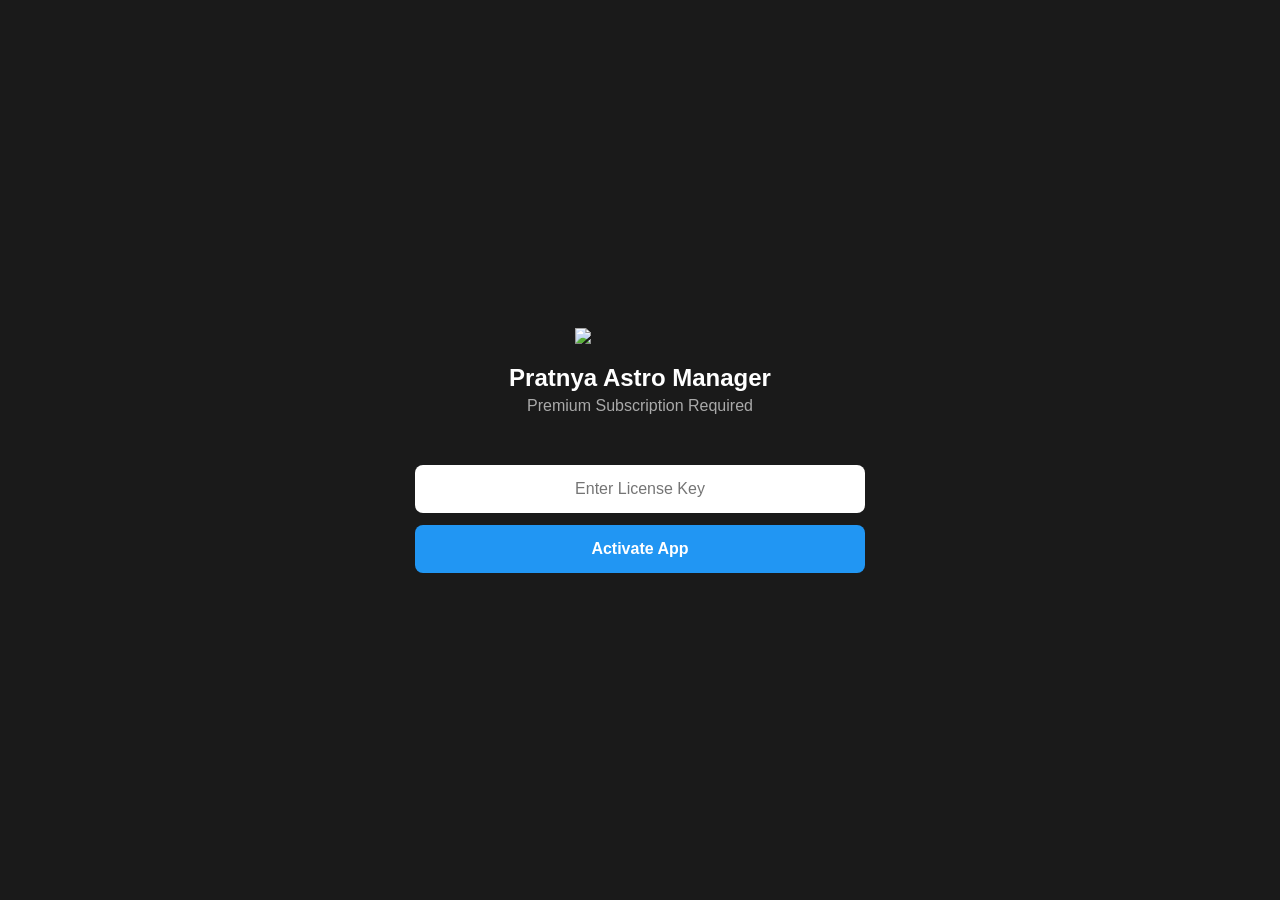
==== index.html @ cddc72ec "v52 to 53" ====
<!DOCTYPE html>
<html lang="en">
<head>
    <meta charset="UTF-8">
    <meta name="viewport" content="width=device-width, initial-scale=1.0">
    <title>Pratnya Astro Manager</title>
    <link rel="apple-touch-icon" href="logo.png">
    <meta name="apple-mobile-web-app-capable" content="yes">
    <meta name="apple-mobile-web-app-status-bar-style" content="black-translucent">
    <link rel="stylesheet" href="style.css">
    <link rel="manifest" href="manifest.json">
    <link rel="stylesheet" href="https://cdnjs.cloudflare.com/ajax/libs/font-awesome/6.4.0/css/all.min.css">
    
    <!-- Malayalam font for PDF rendering -->
    <link href="https://fonts.googleapis.com/css2?family=Noto+Sans+Malayalam:wght@400;700&display=swap" rel="stylesheet">
    
    <script src="https://unpkg.com/dexie/dist/dexie.js"></script>
    <script src="https://cdnjs.cloudflare.com/ajax/libs/jspdf/2.5.1/jspdf.umd.min.js"></script>
    <script src="https://cdnjs.cloudflare.com/ajax/libs/jspdf-autotable/3.5.28/jspdf.plugin.autotable.min.js"></script>
    <script src="https://cdnjs.cloudflare.com/ajax/libs/html2canvas/1.4.1/html2canvas.min.js"></script>
    <script src="https://cdn.jsdelivr.net/npm/sweetalert2@11"></script>
    <style>
        .letterhead-header { display: flex; justify-content: space-between; align-items: flex-start; border-bottom: 2px solid #2E7D32; padding-bottom: 20px; margin-bottom: 30px; font-family: 'Arial', sans-serif; }
        .letterhead-left { text-align: left; color: #333; }
        .contact-link { text-decoration: none; color: inherit; cursor: pointer; }
        .watermark { position: absolute; top: 55%; left: 50%; transform: translate(-50%, -50%); opacity: 0.08; z-index: 0; pointer-events: none; }
        .letterhead-footer { position: absolute; bottom: 30px; left: 40px; right: 40px; text-align: center; border-top: 1px solid #2E7D32; padding-top: 15px; color: #2E7D32; font-size: 16px; }
        .footer-text { font-family: 'Brush Script MT', cursive; font-size: 22px; }
        .global-template-selector { display: flex; align-items: center; gap: 8px; margin-right: 10px; }
        .global-template-selector select { padding: 6px 10px; border-radius: 20px; border: 1px solid #2E7D32; background: white; font-size: 14px; font-weight: 500; color: #2E7D32; cursor: pointer; }
    </style>
</head>
<body>

    <!-- License Screen -->
    <div id="licenseScreen" style="position: fixed; top: 0; left: 0; width: 100%; height: 100%; background: #1a1a1a; z-index: 9999; display: flex; flex-direction: column; align-items: center; justify-content: center; color: white; text-align: center; padding: 20px; box-sizing: border-box;">
        <img src="logo.png" style="width: 130px; margin-bottom: 20px;">
        <h2 style="margin: 0; font-size: 24px;">Pratnya Astro Manager</h2>
        <p style="color: #aaa; margin: 5px 0 25px 0;">Premium Subscription Required</p>
        <div style="margin-top: 25px; width: 90%; max-width: 450px;">
            <input type="text" id="licenseKeyInput" placeholder="Enter License Key" style="width: 100%; padding: 15px; border: none; border-radius: 8px; text-align: center; margin-bottom: 12px; font-size: 16px; box-sizing: border-box;">
            <button onclick="activateLicense()" style="width: 100%; padding: 15px; background: #2196F3; color: white; border: none; border-radius: 8px; font-weight: bold; font-size: 16px; cursor: pointer;">Activate App</button>
        </div>
        <p id="licenseError" style="color: #ff5252; font-size: 14px; margin-top: 15px; display: none;">Invalid License Key</p>
    </div>

    <!-- Main Header -->
    <header style="position: sticky; top: 0; z-index: 100; background: white; box-shadow: 0 2px 5px rgba(0,0,0,0.1); padding: 10px; display: flex; justify-content: space-between; align-items: center;">
        <img src="logo.png" alt="Pratnya Astro" class="logo" style="margin-left: 10px;">
        <div style="display: flex; align-items: center; gap: 15px;">
            <div class="global-template-selector">
                <select id="globalTemplateSelect">
                    <option value="ck">CK Saji Panicker</option>
                    <option value="pratnya">Pratnya</option>
                </select>
            </div>
            <div id="updateIcon" onclick="showUpdateInfo()" style="display: none; cursor: pointer; margin-right: 10px;">
                <span style="font-size: 24px;">🔔</span>
                <span style="position: absolute; top: 5px; right: 5px; width: 10px; height: 10px; background: red; border-radius: 50%;"></span>
            </div>
        </div>
    </header>

    <div class="container">
        <div style="display: flex; gap: 10px; margin-bottom: 15px;">
            <button onclick="showForm()" class="btn-new" style="flex: 1; margin-bottom: 0;">+ New Client</button>
            <button onclick="showPrescriptionForm()" class="btn-prescription" style="flex: 1; background: #FF9800; color: white;">Prescription</button>
        </div>

        <div class="search-box">
            <input type="text" id="searchInput" placeholder="🔍 Search Client or Prescription..." autocomplete="off">
        </div>

        <div id="clientList" class="client-list"></div>

        <!-- Client Form Modal -->
        <div id="clientFormModal" class="modal hidden">
            <div class="modal-content">
                <div class="modal-header">
                    <h3 id="formTitle">Client Details</h3>
                    <button onclick="closeForm()" class="btn-close">✖</button>
                </div>
                
                <form id="clientForm">
                    <input type="hidden" id="clientId">
                    <div class="form-grid">
                        <input type="text" id="name" placeholder="Name *" required>
                        <input type="text" id="star" placeholder="Star (Nakshatram)">
                        <div style="position: relative;">
                            <label style="font-size: 12px; color: #666; position: absolute; top: -8px; left: 10px; background: white; padding: 0 4px;">Date of Birth</label>
                            <input type="date" id="dob" onchange="calculateAge()">
                        </div>
                        <input type="number" id="age" placeholder="Age (Auto-calculated)">
                        <div style="position: relative;">
                            <label style="font-size: 12px; color: #666; position: absolute; top: -8px; left: 10px; background: white; padding: 0 4px;">Time of Birth</label>
                            <input type="time" id="birthTime">
                        </div>
                        <input type="text" id="place" placeholder="Place">
                        <input type="text" id="phone" placeholder="Phone">
                        <input type="text" id="profession" placeholder="Profession">
                    </div>

                    <div id="historySection" class="dual-history-grid" style="margin-top: 20px;">
                        <div>
                            <h4 style="color: #1976D2;">Consultations</h4>
                            <div id="historyList" class="history-container"></div>
                        </div>
                        <div>
                            <h4 style="color: #E65100;">Prescriptions</h4>
                            <div id="clientPrescList" class="history-container"></div>
                        </div>
                    </div>

                    <div class="new-consultation" style="display: flex; flex-direction: column; flex: 1; margin-top: 15px;">
                        <h4>➕ Add New Consultation</h4>
                        
                        <div style="display: flex; justify-content: space-between; align-items: center; margin-bottom: 5px;">
                            <label>Case History (Problems):</label>
                            <div class="mini-toolbar">
                                <span onclick="undoText('currentProblem')">Undo</span>
                                <span onclick="clearText('currentProblem')">Clear</span>
                            </div>
                        </div>
                        <textarea id="currentProblem" rows="3" placeholder="Enter problems here..."></textarea>
                        
                        <div style="display: flex; justify-content: space-between; align-items: center; margin-top: 15px; margin-bottom: 5px;">
                            <div style="display: flex; align-items: center; gap: 10px;">
                                <label style="color: #2E7D32; font-weight: bold; margin: 0;">Astrological Solution:</label>
                                <div class="mini-toolbar">
                                    <span onclick="undoText('currentSolution')">Undo</span>
                                    <span onclick="clearText('currentSolution')">Clear</span>
                                </div>
                            </div>
                            <button type="button" onclick="transferToPrescription()" class="btn-ghost">Open as Prescription</button>
                        </div>
                        <textarea id="currentSolution" style="flex: 1; min-height: 200px; border: 1px solid #ddd; border-radius: 5px; padding: 15px; font-size: 16px; line-height: 1.5; resize: vertical;" placeholder="Write solution here..."></textarea>
                    </div>

                    <div class="form-actions">
                        <button type="submit" style="background-color: #2E7D32; color: white; font-weight: bold;">Save</button>
                        <button type="button" onclick="generatePDF()" style="background-color: #1976D2; color: white; font-weight: bold;">PDF</button>
                        <button type="button" onclick="deleteCurrentClient()" style="background-color: #D32F2F; color: white; font-weight: bold;">Delete</button>
                    </div>
                </form>
            </div>
        </div>

        <!-- Prescription Modal -->
        <div id="prescriptionModal" class="modal hidden">
            <div class="modal-content">
                <div class="modal-header" style="background: #FFF3E0;">
                    <h3 style="color: #E65100;">Prescription Details</h3>
                    <button onclick="closePrescriptionForm()" class="btn-close">✖</button>
                </div>
                
                <form id="prescriptionForm" style="padding: 20px; flex: 1; display: flex; flex-direction: column; overflow-y: auto; padding-bottom: 0;">
                    <input type="hidden" id="prescClientId">
                    
                    <div class="form-grid">
                        <input type="text" id="prescName" placeholder="Name *" required>
                        <input type="text" id="prescPhone" placeholder="Phone (for WA)">
                        <input type="text" id="prescStar" placeholder="Star">
                        <input type="text" id="prescPlace" placeholder="Place">
                        <input type="text" id="prescRasi" placeholder="Rasi">
                        <input type="text" id="prescUdhaya" placeholder="Udhaya Rasi">
                    </div>

                    <div id="prescHistorySection" style="margin-top: 20px;">
                        <h4 style="color: #E65100;">Previous Prescriptions</h4>
                        <div id="prescHistoryList" class="history-container"></div>
                    </div>

                    <div style="display: flex; justify-content: space-between; align-items: center; margin-top: 15px; margin-bottom: 5px;">
                        <h4 style="margin: 0;">➕ Write New Prescription:</h4>
                        <div class="mini-toolbar">
                            <span onclick="undoText('prescBody')">Undo</span>
                            <span onclick="clearText('prescBody')">Clear</span>
                        </div>
                    </div>
                    <textarea id="prescBody" style="flex: 1; min-height: 250px; border: 1px solid #ccc; border-radius: 5px; padding: 15px; font-size: 16px; line-height: 1.5;" placeholder="Write full prescription here..."></textarea>

                    <div class="form-actions" style="background: #FFF3E0;">
                        <button type="button" onclick="savePrescription()" style="background-color: #4CAF50; color: white; font-weight: bold;">Save</button>
                        <button type="button" onclick="generatePrescriptionPDF()" style="background-color: #FF9800; color: white; font-weight: bold;">PDF</button>
                        <button type="button" onclick="sharePrescriptionPDF()" style="background-color: #25D366; color: white; font-weight: bold;"><i class="fab fa-whatsapp"></i> Share</button>
                        <button type="button" onclick="deleteCurrentPrescClient()" style="background-color: #D32F2F; color: white; font-weight: bold;">Delete</button>
                    </div>
                </form>
            </div>
        </div>
    </div>

    <!-- Hidden header/footer templates for PDF capture -->
    <div id="headerCK" style="position: fixed; top: -9999px; left: -9999px; width: 595px; background: white; padding: 30px 40px 20px; box-sizing: border-box; font-family: 'Noto Sans Malayalam', 'Arial', sans-serif;">
        <div style="display: flex; justify-content: space-between; border-bottom: 2px solid #2E7D32; padding-bottom: 15px;">
            <div>
                <p style="color: #2E7D32; font-family: 'Georgia', serif; font-style: italic; font-size: 16px; margin:0;">Astrologer</p>
                <h2 style="color: #2E7D32; font-size: 26px; margin:0;">C.K. Saji Panicker</h2>
                <p style="color: #2E7D32; font-style: italic; font-size: 14px; margin:5px 0 0;">Chathangottupuram, Kalarikkal<br>Wandoor-Malappuram<br>Kerala : 679 328</p>
            </div>
            <div style="text-align: right;">
                <p style="color: #2E7D32; font-style: italic; font-size: 16px; margin:0;">Consultation</p>
                <p style="color: #2E7D32; font-size: 14px; margin:2px 0;">Online: <strong>9207 773 880</strong></p>
                <p style="color: #2E7D32; font-size: 14px; margin:2px 0;">Office: <strong>7034 600 880</strong></p>
            </div>
        </div>
    </div>
    <div id="footerCK" style="position: fixed; top: -9999px; left: -9999px; width: 595px; background: white; padding: 10px 40px; box-sizing: border-box; text-align: center; border-top: 1px solid #2E7D32; font-family: 'Noto Sans Malayalam', 'Arial', sans-serif;">
        <span style="font-family: 'Brush Script MT', cursive; font-size: 22px; color: #2E7D32;">Fix your appointment through the call</span><br>
        <span style="font-family: Arial, sans-serif; font-size: 14px; font-weight: bold; color: #2E7D32;">www.pratnya.in</span>
    </div>

    <div id="headerPratnya" style="position: fixed; top: -9999px; left: -9999px; width: 595px; background: white; padding: 20px 40px; box-sizing: border-box; text-align: center; border-bottom: 2px solid #2E7D32; font-family: 'Noto Sans Malayalam', 'Arial', sans-serif;">
        <img src="logo.png" style="height: 70px;">
    </div>
    <div id="footerPratnya" style="position: fixed; top: -9999px; left: -9999px; width: 595px; background: white; padding: 10px 40px; box-sizing: border-box; text-align: center; border-top: 1px solid #2E7D32; font-family: 'Noto Sans Malayalam', 'Arial', sans-serif;">
        <span style="font-family: 'Brush Script MT', cursive; font-size: 22px; color: #2E7D32;">Fix your appointment through the call</span><br>
        <span style="font-family: Arial, sans-serif; font-size: 14px; font-weight: bold; color: #2E7D32;">www.pratnya.in</span>
    </div>

    <script src="app.js" defer></script>
    <script>
        // Service Worker Update Handling
        const LATEST_CHANGES = "Multi-page PDF with proper headers and Malayalam support";
        let newWorker = null;

        if ('serviceWorker' in navigator) {
            navigator.serviceWorker.register('sw.js').then(registration => {
                if (registration.waiting) {
                    newWorker = registration.waiting;
                    showNotificationIcon();
                }
                registration.onupdatefound = () => {
                    const installingWorker = registration.installing;
                    installingWorker.onstatechange = () => {
                        if (installingWorker.state === 'installed' && navigator.serviceWorker.controller) {
                            newWorker = installingWorker;
                            showNotificationIcon();
                        }
                    };
                };
            });

            let refreshing = false;
            navigator.serviceWorker.addEventListener('controllerchange', () => {
                if (!refreshing) {
                    refreshing = true;
                    window.location.reload();
                }
            });
        }

        function showNotificationIcon() {
            document.getElementById('updateIcon').style.display = 'block';
        }

        function showUpdateInfo() {
            Swal.fire({
                title: '🚀 Update Available!',
                html: `What's New:<br><b>${LATEST_CHANGES}</b>`,
                icon: 'info',
                showCancelButton: true,
                confirmButtonText: 'Update Now'
            }).then((result) => {
                if (result.isConfirmed) performUpdate();
            });
        }

        function performUpdate() {
            if (!newWorker) {
                window.location.reload();
                return;
            }
            newWorker.postMessage({ type: 'SKIP_WAITING' });
        }

        // License System
        checkLicense();
        function checkLicense() {
            const expiry = localStorage.getItem('pratnya_license_expiry');
            const lockScreen = document.getElementById('licenseScreen');
            if (!expiry || new Date() > new Date(expiry)) {
                lockScreen.style.display = 'flex';
                document.body.style.overflow = 'hidden';
            } else {
                lockScreen.style.display = 'none';
                document.body.style.overflow = 'auto';
            }
        }

        window.activateLicense = function() {
            const input = document.getElementById('licenseKeyInput').value.trim();
            try {
                const decoded = atob(input);
                const parts = decoded.split('|');
                if (parts[0] !== "PRATNYA-SECRET") throw new Error("Invalid Key");
                localStorage.setItem('pratnya_license_expiry', parts[1]);
                location.reload();
            } catch (e) {
                document.getElementById('licenseError').style.display = 'block';
            }
        };
    </script>
</body>
</html>
---- style.css ----
/* =========================================
   GENERAL STYLES
========================================= */
body { 
    font-family: 'Segoe UI', sans-serif; 
    background-color: #f0f2f5; 
    margin: 0; 
    padding-bottom: 80px; 
}

header { 
    background: white; 
    padding: 10px; 
    text-align: center; 
    box-shadow: 0 2px 5px rgba(0,0,0,0.1); 
    position: sticky; 
    top: 0; 
    z-index: 100; 
}

.logo { max-height: 60px; width: auto; }

.container { 
    padding: 15px; 
    max-width: 600px; 
    margin: auto; 
}

/* =========================================
   BUTTONS
========================================= */
button { 
    border: none; 
    border-radius: 6px; 
    cursor: pointer; 
    font-weight: 600; 
    transition: 0.2s; 
}

.btn-new { 
    width: 100%; 
    padding: 15px; 
    background: #4CAF50; 
    color: white; 
    font-size: 16px; 
    margin-bottom: 15px; 
}

.btn-close { 
    background: transparent; 
    font-size: 20px; 
    color: #666; 
}

.btn-ghost {
    background: transparent;
    border: 1px solid #FF9800;
    color: #E65100;
    padding: 4px 10px;
    font-size: 12px;
    border-radius: 4px;
    margin-left: 10px;
}

.actions { display: flex; gap: 8px; align-items: center; }

.btn-view { 
    background: #e3f2fd; 
    color: #1976D2; 
    padding: 6px 12px; 
    border-radius: 4px; 
    font-size: 13px; 
}

.btn-wa {
    background: #25D366;
    color: white;
    padding: 6px 10px;
    border-radius: 4px;
    font-size: 15px;
    text-decoration: none;
    display: inline-flex;
    align-items: center;
    justify-content: center;
}

/* =========================================
   TEMPLATE SELECTOR
========================================= */
.template-selector {
    display: flex;
    align-items: center;
    gap: 5px;
}
.template-selector select {
    padding: 8px 12px;
    border-radius: 6px;
    border: 1px solid #ccc;
    background: white;
    font-size: 14px;
    font-weight: 500;
    cursor: pointer;
}

/* =========================================
   SEARCH & LIST ITEMS
========================================= */
.search-box input { 
    width: 100%; 
    padding: 12px; 
    border: 1px solid #ddd; 
    border-radius: 25px; 
    outline: none; 
    box-sizing: border-box; 
}

.client-item { 
    background: white; 
    padding: 15px; 
    border-radius: 10px; 
    margin-top: 10px; 
    box-shadow: 0 1px 3px rgba(0,0,0,0.1); 
    display: flex; 
    justify-content: space-between; 
    align-items: center; 
}

.client-info h4 { margin: 0; color: #333; }
.client-info p { margin: 2px 0 0; color: #666; font-size: 13px; }

/* =========================================
   MODAL (Popups / Forms)
========================================= */
.modal { 
    position: fixed; 
    top: 0; left: 0; 
    width: 100%; height: 100%; 
    background: #f0f2f5; 
    z-index: 2000; 
    display: flex; 
    flex-direction: column;
}

.hidden { display: none; }

.modal-content { 
    background: #f0f2f5; 
    width: 100%; height: 100%; max-height: 100vh;
    padding: 0; 
    display: flex; 
    flex-direction: column;
    animation: slideUp 0.3s ease-out;
}

@keyframes slideUp { 
    from { transform: translateY(100%); opacity: 0; } 
    to { transform: translateY(0); opacity: 1; } 
}

.modal-header { 
    background: white; 
    padding: 15px 20px; 
    display: flex; 
    justify-content: space-between; 
    align-items: center; 
    box-shadow: 0 2px 5px rgba(0,0,0,0.1);
    z-index: 10; 
    flex-shrink: 0;
}

/* =========================================
   FORMS & INPUTS
========================================= */
#clientForm { 
    padding: 20px; 
    overflow-y: auto; 
    flex: 1; 
    display: flex; 
    flex-direction: column; 
    padding-bottom: 0px; 
}

.form-grid { 
    display: grid; 
    gap: 15px; 
    grid-template-columns: 1fr; 
}

input, textarea { 
    width: 100%; 
    padding: 10px; 
    border: 1px solid #ddd; 
    border-radius: 5px; 
    box-sizing: border-box; 
    font-family: inherit; 
}

/* =========================================
   FLOATING FOOTER ACTIONS
========================================= */
.form-actions { 
    position: sticky; 
    bottom: 0; 
    background: #f0f2f5; 
    padding: 15px 20px; 
    margin: auto -20px 0 -20px; 
    border-top: 1px solid #ddd;
    box-shadow: 0 -2px 10px rgba(0,0,0,0.05);
    z-index: 20;
    display: flex; 
    gap: 10px; 
    justify-content: space-between;
    align-items: center;
}

.form-actions button {
    flex: 1;
    text-align: center;
    padding: 12px 0;
    margin: 0;
}

/* =========================================
   HISTORY & UI COMPONENTS
========================================= */
.history-item { 
    background: white; 
    border-left: 4px solid #4CAF50; 
    padding: 12px; 
    margin-bottom: 15px; 
    border-radius: 6px; 
    box-shadow: 0 1px 3px rgba(0,0,0,0.05); 
}

.dual-history-grid {
    display: grid;
    grid-template-columns: 1fr;
    gap: 15px;
}

.mini-toolbar {
    display: inline-flex;
    gap: 8px;
    font-size: 11px;
    color: #555;
    font-weight: bold;
}

.mini-toolbar span {
    cursor: pointer;
    background: #e0e0e0;
    padding: 3px 8px;
    border-radius: 4px;
    user-select: none;
    transition: background 0.2s;
}

.mini-toolbar span:hover { background: #d5d5d5; }
.mini-toolbar span:active { background: #bdbdbd; }

/* =========================================
   X / TWITTER TOAST STYLES
========================================= */
.swal2-container { z-index: 3000 !important; }

.x-toast {
    border-radius: 30px !important; 
    padding: 10px 25px !important;
    font-size: 15px !important;
    font-weight: 500 !important;
    margin-top: 15px !important;
    box-shadow: 0 4px 15px rgba(0,0,0,0.2) !important;
}

.x-toast-confirm {
    border-radius: 12px !important; 
    padding: 12px 20px !important;
    font-size: 15px !important;
    margin-top: 15px !important;
    box-shadow: 0 8px 25px rgba(0,0,0,0.3) !important;
}

/* =========================================
   TABLET & DESKTOP MEDIA QUERIES
========================================= */
@media (min-width: 768px) {
    .container { max-width: 1000px; padding: 40px; }
    #clientList { display: grid; grid-template-columns: repeat(auto-fill, minmax(300px, 1fr)); gap: 20px; }
    .client-item { flex-direction: column; align-items: flex-start; height: 100%; border: 1px solid #ddd; }
    .client-info { width: 100%; border-bottom: 1px solid #eee; margin-bottom: 10px; padding-bottom: 10px; }
    .actions { width: 100%; justify-content: flex-end; }
    .form-grid { grid-template-columns: 1fr 1fr; }
    #historySection, .new-consultation { grid-column: span 2; }
    .dual-history-grid { grid-template-columns: 1fr 1fr; }
}

@media (min-width: 1024px) {
    .modal { align-items: center; justify-content: center; padding: 20px; background: rgba(0,0,0,0.5); }
    .modal-content { max-width: 900px; height: 85vh; border-radius: 12px; box-shadow: 0 10px 40px rgba(0,0,0,0.3); background: white; overflow: hidden; }
    
    #clientForm { padding: 30px; padding-bottom: 0px; }
    
    .form-actions { 
        background: white; 
        margin: auto -30px 0 -30px; 
        padding: 20px 30px; 
    }
    
    .form-grid { grid-template-columns: 1fr 1fr 1fr; }
    #historySection, .new-consultation { grid-column: span 3; }
}
/* Global template selector in header */
.global-template-selector select {
    padding: 6px 12px;
    border-radius: 20px;
    border: 1px solid #2E7D32;
    background: white;
    font-size: 14px;
    font-weight: 500;
    color: #2E7D32;
    cursor: pointer;
    outline: none;
}
.global-template-selector select:hover {
    background: #f0f9f0;
}
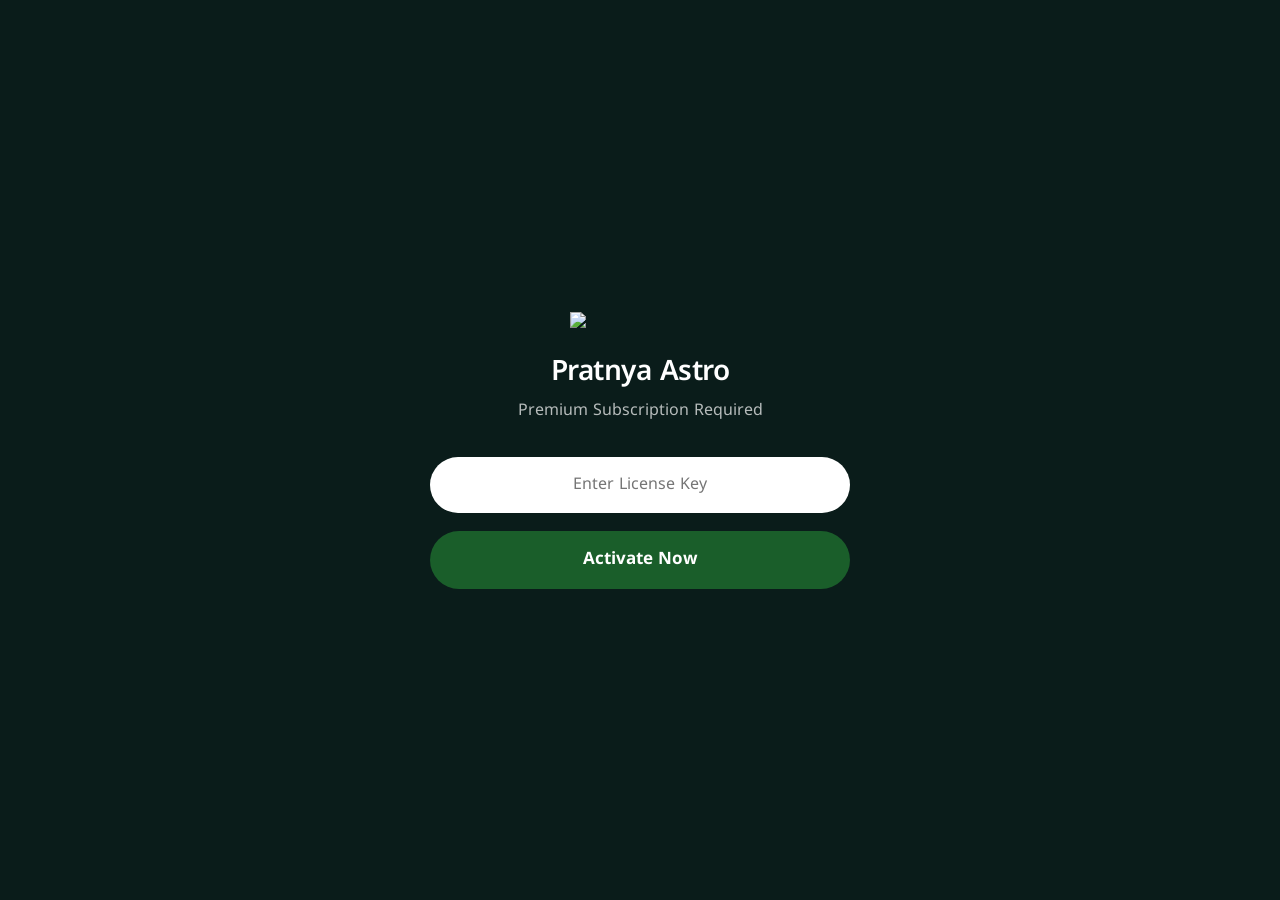
==== commit 37aff263: "v53 to 54" ====
--- a/index.html
+++ b/index.html
@@ -1,8 +1,8 @@
 <!DOCTYPE html>
-<html lang="en">
+<html lang="ml">
 <head>
     <meta charset="UTF-8">
-    <meta name="viewport" content="width=device-width, initial-scale=1.0">
+    <meta name="viewport" content="width=device-width, initial-scale=1.0, maximum-scale=1.0, user-scalable=no">
     <title>Pratnya Astro Manager</title>
     <link rel="apple-touch-icon" href="logo.png">
     <meta name="apple-mobile-web-app-capable" content="yes">
@@ -11,217 +11,435 @@
     <link rel="manifest" href="manifest.json">
     <link rel="stylesheet" href="https://cdnjs.cloudflare.com/ajax/libs/font-awesome/6.4.0/css/all.min.css">
     
-    <!-- Malayalam font for PDF rendering -->
-    <link href="https://fonts.googleapis.com/css2?family=Noto+Sans+Malayalam:wght@400;700&display=swap" rel="stylesheet">
+    <!-- Professional fonts: Malayalam + elegant serif for headings -->
+    <link href="https://fonts.googleapis.com/css2?family=Noto+Sans+Malayalam:wght@400;500;700&family=Playfair+Display:ital@0;1&display=swap" rel="stylesheet">
     
     <script src="https://unpkg.com/dexie/dist/dexie.js"></script>
     <script src="https://cdnjs.cloudflare.com/ajax/libs/jspdf/2.5.1/jspdf.umd.min.js"></script>
     <script src="https://cdnjs.cloudflare.com/ajax/libs/jspdf-autotable/3.5.28/jspdf.plugin.autotable.min.js"></script>
     <script src="https://cdnjs.cloudflare.com/ajax/libs/html2canvas/1.4.1/html2canvas.min.js"></script>
     <script src="https://cdn.jsdelivr.net/npm/sweetalert2@11"></script>
+    
     <style>
-        .letterhead-header { display: flex; justify-content: space-between; align-items: flex-start; border-bottom: 2px solid #2E7D32; padding-bottom: 20px; margin-bottom: 30px; font-family: 'Arial', sans-serif; }
-        .letterhead-left { text-align: left; color: #333; }
-        .contact-link { text-decoration: none; color: inherit; cursor: pointer; }
-        .watermark { position: absolute; top: 55%; left: 50%; transform: translate(-50%, -50%); opacity: 0.08; z-index: 0; pointer-events: none; }
-        .letterhead-footer { position: absolute; bottom: 30px; left: 40px; right: 40px; text-align: center; border-top: 1px solid #2E7D32; padding-top: 15px; color: #2E7D32; font-size: 16px; }
-        .footer-text { font-family: 'Brush Script MT', cursive; font-size: 22px; }
-        .global-template-selector { display: flex; align-items: center; gap: 8px; margin-right: 10px; }
-        .global-template-selector select { padding: 6px 10px; border-radius: 20px; border: 1px solid #2E7D32; background: white; font-size: 14px; font-weight: 500; color: #2E7D32; cursor: pointer; }
+        /* Global styles */
+        * { box-sizing: border-box; }
+        body { 
+            font-family: 'Noto Sans Malayalam', 'Segoe UI', sans-serif; 
+            background-color: #f8fafc; 
+            margin: 0; 
+            padding-bottom: 80px; 
+        }
+        header { 
+            background: white; 
+            padding: 12px 20px; 
+            display: flex;
+            justify-content: space-between;
+            align-items: center;
+            box-shadow: 0 4px 12px rgba(0,0,0,0.03); 
+            position: sticky; 
+            top: 0; 
+            z-index: 100; 
+            border-bottom: 1px solid rgba(26,94,42,0.12);
+        }
+        .logo { max-height: 48px; width: auto; }
+        .container { padding: 20px 16px; max-width: 650px; margin: auto; }
+        
+        /* Buttons */
+        button { 
+            border: none; 
+            border-radius: 40px; 
+            cursor: pointer; 
+            font-weight: 600; 
+            transition: all 0.2s; 
+            font-family: inherit;
+        }
+        .btn-new { 
+            width: 100%; 
+            padding: 16px; 
+            background: #1a5e2a; 
+            color: white; 
+            font-size: 16px; 
+            box-shadow: 0 8px 16px rgba(26,94,42,0.15);
+        }
+        .btn-prescription {
+            background: #b45309;
+            color: white;
+            box-shadow: 0 8px 16px rgba(180,83,9,0.15);
+        }
+        .btn-new:active { transform: scale(0.98); }
+        
+        /* Search & List */
+        .search-box input { 
+            width: 100%; 
+            padding: 16px 20px; 
+            border: 1px solid #e2e8f0; 
+            border-radius: 40px; 
+            outline: none; 
+            background: white;
+            font-size: 15px;
+            box-shadow: 0 4px 8px rgba(0,0,0,0.02);
+        }
+        .client-item { 
+            background: white; 
+            padding: 18px 20px; 
+            border-radius: 20px; 
+            margin-top: 12px; 
+            box-shadow: 0 6px 14px rgba(0,0,0,0.02); 
+            display: flex; 
+            justify-content: space-between; 
+            align-items: center; 
+            border: 1px solid rgba(0,0,0,0.02);
+            transition: all 0.15s;
+        }
+        .client-item:active { background: #f9fafb; }
+        .client-info h4 { margin: 0 0 4px; color: #0f172a; font-weight: 700; font-size: 16px; }
+        .client-info p { margin: 0; color: #475569; font-size: 13px; }
+        .actions { display: flex; gap: 10px; align-items: center; }
+        .btn-view { 
+            background: #eef2ff; 
+            color: #1e4bd2; 
+            padding: 10px 16px; 
+            border-radius: 40px; 
+            font-size: 13px; 
+            font-weight: 600;
+        }
+        .btn-wa {
+            background: #25D366;
+            color: white;
+            padding: 10px 14px;
+            border-radius: 40px;
+            font-size: 15px;
+            text-decoration: none;
+            display: inline-flex;
+            align-items: center;
+        }
+        .dual-history-grid {
+            display: grid;
+            grid-template-columns: 1fr;
+            gap: 16px;
+        }
+        .history-container {
+            max-height: 300px;
+            overflow-y: auto;
+            padding-right: 4px;
+        }
+        .history-item {
+            background: white;
+            border-radius: 16px;
+            padding: 16px;
+            margin-bottom: 12px;
+            box-shadow: 0 2px 6px rgba(0,0,0,0.02);
+            border: 1px solid #f1f5f9;
+        }
+        
+        /* Modal */
+        .modal { 
+            position: fixed; 
+            top: 0; left: 0; 
+            width: 100%; height: 100%; 
+            background: #f8fafc; 
+            z-index: 2000; 
+            display: flex; 
+            flex-direction: column;
+        }
+        .hidden { display: none; }
+        .modal-content { 
+            background: #f8fafc; 
+            width: 100%; height: 100%; max-height: 100vh;
+            display: flex; 
+            flex-direction: column;
+        }
+        .modal-header { 
+            background: white; 
+            padding: 20px 24px; 
+            display: flex; 
+            justify-content: space-between; 
+            align-items: center; 
+            box-shadow: 0 4px 10px rgba(0,0,0,0.02);
+            border-bottom: 1px solid #edf2f7;
+        }
+        .btn-close { background: transparent; font-size: 24px; color: #64748b; }
+        
+        /* Forms */
+        #clientForm, #prescriptionForm { 
+            padding: 24px; 
+            overflow-y: auto; 
+            flex: 1; 
+            display: flex; 
+            flex-direction: column; 
+        }
+        .form-grid { 
+            display: grid; 
+            gap: 16px; 
+            grid-template-columns: 1fr; 
+        }
+        input, textarea { 
+            width: 100%; 
+            padding: 16px; 
+            border: 1px solid #e2e8f0; 
+            border-radius: 18px; 
+            font-family: inherit; 
+            background: white;
+            font-size: 15px;
+        }
+        textarea { min-height: 120px; resize: vertical; }
+        
+        .form-actions { 
+            position: sticky; 
+            bottom: 0; 
+            background: #f8fafc; 
+            padding: 20px 0 0; 
+            margin-top: 10px;
+            display: flex; 
+            gap: 12px; 
+            justify-content: space-between;
+        }
+        .form-actions button {
+            flex: 1;
+            padding: 16px;
+            border-radius: 40px;
+            font-weight: 700;
+        }
+
+        .mini-toolbar {
+            display: inline-flex;
+            gap: 8px;
+            margin-left: 10px;
+        }
+        .mini-toolbar span {
+            background: #eef2ff;
+            padding: 6px 14px;
+            border-radius: 30px;
+            font-size: 12px;
+            cursor: pointer;
+            color: #1e4bd2;
+        }
+        .btn-ghost {
+            background: transparent;
+            border: 1px solid #b45309;
+            color: #b45309;
+            padding: 8px 16px;
+            border-radius: 40px;
+            font-size: 13px;
+        }
+
+        /* Template selector */
+        .global-template-selector select {
+            padding: 10px 18px;
+            border-radius: 40px;
+            border: 1px solid #1a5e2a;
+            background: white;
+            font-weight: 600;
+            color: #1a5e2a;
+            font-family: inherit;
+        }
+        
+        /* Responsive */
+        @media (min-width: 640px) {
+            .form-grid { grid-template-columns: 1fr 1fr; }
+            .dual-history-grid { grid-template-columns: 1fr 1fr; }
+        }
     </style>
 </head>
 <body>
 
-    <!-- License Screen -->
-    <div id="licenseScreen" style="position: fixed; top: 0; left: 0; width: 100%; height: 100%; background: #1a1a1a; z-index: 9999; display: flex; flex-direction: column; align-items: center; justify-content: center; color: white; text-align: center; padding: 20px; box-sizing: border-box;">
-        <img src="logo.png" style="width: 130px; margin-bottom: 20px;">
-        <h2 style="margin: 0; font-size: 24px;">Pratnya Astro Manager</h2>
-        <p style="color: #aaa; margin: 5px 0 25px 0;">Premium Subscription Required</p>
-        <div style="margin-top: 25px; width: 90%; max-width: 450px;">
-            <input type="text" id="licenseKeyInput" placeholder="Enter License Key" style="width: 100%; padding: 15px; border: none; border-radius: 8px; text-align: center; margin-bottom: 12px; font-size: 16px; box-sizing: border-box;">
-            <button onclick="activateLicense()" style="width: 100%; padding: 15px; background: #2196F3; color: white; border: none; border-radius: 8px; font-weight: bold; font-size: 16px; cursor: pointer;">Activate App</button>
-        </div>
-        <p id="licenseError" style="color: #ff5252; font-size: 14px; margin-top: 15px; display: none;">Invalid License Key</p>
+    <!-- License Screen (unchanged) -->
+    <div id="licenseScreen" style="position: fixed; top: 0; left: 0; width: 100%; height: 100%; background: #0a1c1a; z-index: 9999; display: flex; flex-direction: column; align-items: center; justify-content: center; color: white; text-align: center; padding: 20px;">
+        <img src="logo.png" style="width: 140px; margin-bottom: 28px;">
+        <h2 style="margin: 0; font-size: 28px; font-weight: 600; letter-spacing: -0.5px;">Pratnya Astro</h2>
+        <p style="opacity: 0.7; margin: 10px 0 36px; font-size: 16px;">Premium Subscription Required</p>
+        <div style="width: 90%; max-width: 420px;">
+            <input type="text" id="licenseKeyInput" placeholder="Enter License Key" style="width: 100%; padding: 18px 20px; border: none; border-radius: 40px; text-align: center; font-size: 16px; outline: none;">
+            <button onclick="activateLicense()" style="width: 100%; margin-top: 18px; padding: 18px; background: #1a5e2a; color: white; border: none; border-radius: 40px; font-weight: 700; font-size: 17px;">Activate Now</button>
+        </div>
+        <p id="licenseError" style="color: #ff8a8a; font-size: 14px; margin-top: 24px; display: none;">Invalid License Key</p>
     </div>
 
     <!-- Main Header -->
-    <header style="position: sticky; top: 0; z-index: 100; background: white; box-shadow: 0 2px 5px rgba(0,0,0,0.1); padding: 10px; display: flex; justify-content: space-between; align-items: center;">
-        <img src="logo.png" alt="Pratnya Astro" class="logo" style="margin-left: 10px;">
-        <div style="display: flex; align-items: center; gap: 15px;">
+    <header>
+        <img src="logo.png" alt="Pratnya" class="logo">
+        <div style="display: flex; align-items: center; gap: 8px;">
             <div class="global-template-selector">
                 <select id="globalTemplateSelect">
                     <option value="ck">CK Saji Panicker</option>
                     <option value="pratnya">Pratnya</option>
                 </select>
             </div>
-            <div id="updateIcon" onclick="showUpdateInfo()" style="display: none; cursor: pointer; margin-right: 10px;">
+            <div id="updateIcon" onclick="showUpdateInfo()" style="display: none; cursor: pointer; margin-left: 8px;">
                 <span style="font-size: 24px;">🔔</span>
-                <span style="position: absolute; top: 5px; right: 5px; width: 10px; height: 10px; background: red; border-radius: 50%;"></span>
+                <span style="position: absolute; width: 10px; height: 10px; background: red; border-radius: 50%; margin-left: -6px;"></span>
             </div>
         </div>
     </header>
 
     <div class="container">
-        <div style="display: flex; gap: 10px; margin-bottom: 15px;">
-            <button onclick="showForm()" class="btn-new" style="flex: 1; margin-bottom: 0;">+ New Client</button>
-            <button onclick="showPrescriptionForm()" class="btn-prescription" style="flex: 1; background: #FF9800; color: white;">Prescription</button>
+        <div style="display: flex; gap: 12px; margin-bottom: 24px;">
+            <button onclick="showForm()" class="btn-new" style="flex: 1;">➕ New Client</button>
+            <button onclick="showPrescriptionForm()" class="btn-new btn-prescription" style="flex: 1;">📋 Prescription</button>
         </div>
 
         <div class="search-box">
-            <input type="text" id="searchInput" placeholder="🔍 Search Client or Prescription..." autocomplete="off">
+            <input type="text" id="searchInput" placeholder="🔍 Search by name, star or phone...">
         </div>
 
         <div id="clientList" class="client-list"></div>
-
-        <!-- Client Form Modal -->
-        <div id="clientFormModal" class="modal hidden">
-            <div class="modal-content">
-                <div class="modal-header">
-                    <h3 id="formTitle">Client Details</h3>
-                    <button onclick="closeForm()" class="btn-close">✖</button>
-                </div>
+    </div>
+
+    <!-- ========== CLIENT FORM MODAL ========== -->
+    <div id="clientFormModal" class="modal hidden">
+        <div class="modal-content">
+            <div class="modal-header">
+                <h3 id="formTitle" style="margin:0; font-weight:700;">Client Details</h3>
+                <button onclick="closeForm()" class="btn-close">✖</button>
+            </div>
+            
+            <form id="clientForm">
+                <input type="hidden" id="clientId">
+                <div class="form-grid">
+                    <input type="text" id="name" placeholder="Full Name *" required>
+                    <input type="text" id="star" placeholder="Star (Nakshatram)">
+                    <div style="position: relative;">
+                        <label style="font-size: 13px; color: #475569; position: absolute; top: -10px; left: 16px; background: #f8fafc; padding: 0 6px;">Date of Birth</label>
+                        <input type="date" id="dob" onchange="calculateAge()">
+                    </div>
+                    <input type="number" id="age" placeholder="Age (Auto)">
+                    <div style="position: relative;">
+                        <label style="font-size: 13px; color: #475569; position: absolute; top: -10px; left: 16px; background: #f8fafc; padding: 0 6px;">Time of Birth</label>
+                        <input type="time" id="birthTime">
+                    </div>
+                    <input type="text" id="place" placeholder="Place">
+                    <input type="text" id="phone" placeholder="Phone Number">
+                    <input type="text" id="profession" placeholder="Profession">
+                </div>
+
+                <div id="historySection" class="dual-history-grid" style="margin-top: 28px;">
+                    <div>
+                        <h4 style="color: #1e4bd2; margin-bottom: 12px;">📋 Consultations</h4>
+                        <div id="historyList" class="history-container"></div>
+                    </div>
+                    <div>
+                        <h4 style="color: #b45309; margin-bottom: 12px;">📄 Prescriptions</h4>
+                        <div id="clientPrescList" class="history-container"></div>
+                    </div>
+                </div>
+
+                <div class="new-consultation" style="margin-top: 24px;">
+                    <h4 style="display: flex; justify-content: space-between;">
+                        <span>➕ New Consultation</span>
+                        <button type="button" onclick="transferToPrescription()" class="btn-ghost">Open as Prescription</button>
+                    </h4>
+                    
+                    <div style="display: flex; justify-content: space-between; align-items: center; margin: 12px 0 4px;">
+                        <label style="font-weight:600;">Case History (Problems):</label>
+                        <div class="mini-toolbar">
+                            <span onclick="undoText('currentProblem')">↩️ Undo</span>
+                            <span onclick="clearText('currentProblem')">🗑️ Clear</span>
+                        </div>
+                    </div>
+                    <textarea id="currentProblem" rows="3" placeholder="Enter problems here..."></textarea>
+                    
+                    <div style="display: flex; justify-content: space-between; align-items: center; margin: 20px 0 4px;">
+                        <label style="font-weight:600; color: #1a5e2a;">Astrological Solution:</label>
+                        <div class="mini-toolbar">
+                            <span onclick="undoText('currentSolution')">↩️ Undo</span>
+                            <span onclick="clearText('currentSolution')">🗑️ Clear</span>
+                        </div>
+                    </div>
+                    <textarea id="currentSolution" style="min-height: 180px;" placeholder="Write solution here..."></textarea>
+                </div>
+
+                <div class="form-actions">
+                    <button type="submit" style="background: #1a5e2a; color: white;">💾 Save</button>
+                    <button type="button" onclick="generatePDF()" style="background: #1e4bd2; color: white;">📄 PDF</button>
+                    <button type="button" onclick="deleteCurrentClient()" style="background: #b91c1c; color: white;">🗑️ Delete</button>
+                </div>
+            </form>
+        </div>
+    </div>
+
+    <!-- ========== PRESCRIPTION MODAL ========== -->
+    <div id="prescriptionModal" class="modal hidden">
+        <div class="modal-content">
+            <div class="modal-header" style="background: #fffbeb; border-bottom-color: #fde68a;">
+                <h3 style="color: #92400e; margin:0; font-weight:700;">Prescription</h3>
+                <button onclick="closePrescriptionForm()" class="btn-close">✖</button>
+            </div>
+            
+            <form id="prescriptionForm" style="padding: 24px;">
+                <input type="hidden" id="prescClientId">
                 
-                <form id="clientForm">
-                    <input type="hidden" id="clientId">
-                    <div class="form-grid">
-                        <input type="text" id="name" placeholder="Name *" required>
-                        <input type="text" id="star" placeholder="Star (Nakshatram)">
-                        <div style="position: relative;">
-                            <label style="font-size: 12px; color: #666; position: absolute; top: -8px; left: 10px; background: white; padding: 0 4px;">Date of Birth</label>
-                            <input type="date" id="dob" onchange="calculateAge()">
+                <div class="form-grid">
+                    <input type="text" id="prescName" placeholder="Full Name *" required>
+                    <input type="text" id="prescPhone" placeholder="Phone (for WhatsApp)">
+                    <input type="text" id="prescStar" placeholder="Star">
+                    <input type="text" id="prescPlace" placeholder="Place">
+                    <input type="text" id="prescRasi" placeholder="Rasi">
+                    <input type="text" id="prescUdhaya" placeholder="Udhaya Rasi">
+                </div>
+
+                <div style="margin: 24px 0;">
+                    <h4 style="color: #92400e; margin-bottom: 12px;">📋 Previous Prescriptions</h4>
+                    <div id="prescHistoryList" class="history-container"></div>
+                </div>
+
+                <div style="margin-top: 16px;">
+                    <div style="display: flex; justify-content: space-between; align-items: center; margin-bottom: 6px;">
+                        <label style="font-weight:700;">➕ New Prescription:</label>
+                        <div class="mini-toolbar">
+                            <span onclick="undoText('prescBody')">↩️ Undo</span>
+                            <span onclick="clearText('prescBody')">🗑️ Clear</span>
                         </div>
-                        <input type="number" id="age" placeholder="Age (Auto-calculated)">
-                        <div style="position: relative;">
-                            <label style="font-size: 12px; color: #666; position: absolute; top: -8px; left: 10px; background: white; padding: 0 4px;">Time of Birth</label>
-                            <input type="time" id="birthTime">
-                        </div>
-                        <input type="text" id="place" placeholder="Place">
-                        <input type="text" id="phone" placeholder="Phone">
-                        <input type="text" id="profession" placeholder="Profession">
-                    </div>
-
-                    <div id="historySection" class="dual-history-grid" style="margin-top: 20px;">
-                        <div>
-                            <h4 style="color: #1976D2;">Consultations</h4>
-                            <div id="historyList" class="history-container"></div>
-                        </div>
-                        <div>
-                            <h4 style="color: #E65100;">Prescriptions</h4>
-                            <div id="clientPrescList" class="history-container"></div>
-                        </div>
-                    </div>
-
-                    <div class="new-consultation" style="display: flex; flex-direction: column; flex: 1; margin-top: 15px;">
-                        <h4>➕ Add New Consultation</h4>
-                        
-                        <div style="display: flex; justify-content: space-between; align-items: center; margin-bottom: 5px;">
-                            <label>Case History (Problems):</label>
-                            <div class="mini-toolbar">
-                                <span onclick="undoText('currentProblem')">Undo</span>
-                                <span onclick="clearText('currentProblem')">Clear</span>
-                            </div>
-                        </div>
-                        <textarea id="currentProblem" rows="3" placeholder="Enter problems here..."></textarea>
-                        
-                        <div style="display: flex; justify-content: space-between; align-items: center; margin-top: 15px; margin-bottom: 5px;">
-                            <div style="display: flex; align-items: center; gap: 10px;">
-                                <label style="color: #2E7D32; font-weight: bold; margin: 0;">Astrological Solution:</label>
-                                <div class="mini-toolbar">
-                                    <span onclick="undoText('currentSolution')">Undo</span>
-                                    <span onclick="clearText('currentSolution')">Clear</span>
-                                </div>
-                            </div>
-                            <button type="button" onclick="transferToPrescription()" class="btn-ghost">Open as Prescription</button>
-                        </div>
-                        <textarea id="currentSolution" style="flex: 1; min-height: 200px; border: 1px solid #ddd; border-radius: 5px; padding: 15px; font-size: 16px; line-height: 1.5; resize: vertical;" placeholder="Write solution here..."></textarea>
-                    </div>
-
-                    <div class="form-actions">
-                        <button type="submit" style="background-color: #2E7D32; color: white; font-weight: bold;">Save</button>
-                        <button type="button" onclick="generatePDF()" style="background-color: #1976D2; color: white; font-weight: bold;">PDF</button>
-                        <button type="button" onclick="deleteCurrentClient()" style="background-color: #D32F2F; color: white; font-weight: bold;">Delete</button>
-                    </div>
-                </form>
-            </div>
-        </div>
-
-        <!-- Prescription Modal -->
-        <div id="prescriptionModal" class="modal hidden">
-            <div class="modal-content">
-                <div class="modal-header" style="background: #FFF3E0;">
-                    <h3 style="color: #E65100;">Prescription Details</h3>
-                    <button onclick="closePrescriptionForm()" class="btn-close">✖</button>
-                </div>
-                
-                <form id="prescriptionForm" style="padding: 20px; flex: 1; display: flex; flex-direction: column; overflow-y: auto; padding-bottom: 0;">
-                    <input type="hidden" id="prescClientId">
-                    
-                    <div class="form-grid">
-                        <input type="text" id="prescName" placeholder="Name *" required>
-                        <input type="text" id="prescPhone" placeholder="Phone (for WA)">
-                        <input type="text" id="prescStar" placeholder="Star">
-                        <input type="text" id="prescPlace" placeholder="Place">
-                        <input type="text" id="prescRasi" placeholder="Rasi">
-                        <input type="text" id="prescUdhaya" placeholder="Udhaya Rasi">
-                    </div>
-
-                    <div id="prescHistorySection" style="margin-top: 20px;">
-                        <h4 style="color: #E65100;">Previous Prescriptions</h4>
-                        <div id="prescHistoryList" class="history-container"></div>
-                    </div>
-
-                    <div style="display: flex; justify-content: space-between; align-items: center; margin-top: 15px; margin-bottom: 5px;">
-                        <h4 style="margin: 0;">➕ Write New Prescription:</h4>
-                        <div class="mini-toolbar">
-                            <span onclick="undoText('prescBody')">Undo</span>
-                            <span onclick="clearText('prescBody')">Clear</span>
-                        </div>
-                    </div>
-                    <textarea id="prescBody" style="flex: 1; min-height: 250px; border: 1px solid #ccc; border-radius: 5px; padding: 15px; font-size: 16px; line-height: 1.5;" placeholder="Write full prescription here..."></textarea>
-
-                    <div class="form-actions" style="background: #FFF3E0;">
-                        <button type="button" onclick="savePrescription()" style="background-color: #4CAF50; color: white; font-weight: bold;">Save</button>
-                        <button type="button" onclick="generatePrescriptionPDF()" style="background-color: #FF9800; color: white; font-weight: bold;">PDF</button>
-                        <button type="button" onclick="sharePrescriptionPDF()" style="background-color: #25D366; color: white; font-weight: bold;"><i class="fab fa-whatsapp"></i> Share</button>
-                        <button type="button" onclick="deleteCurrentPrescClient()" style="background-color: #D32F2F; color: white; font-weight: bold;">Delete</button>
-                    </div>
-                </form>
-            </div>
-        </div>
-    </div>
-
-    <!-- Hidden header/footer templates for PDF capture -->
-    <div id="headerCK" style="position: fixed; top: -9999px; left: -9999px; width: 595px; background: white; padding: 30px 40px 20px; box-sizing: border-box; font-family: 'Noto Sans Malayalam', 'Arial', sans-serif;">
-        <div style="display: flex; justify-content: space-between; border-bottom: 2px solid #2E7D32; padding-bottom: 15px;">
+                    </div>
+                    <textarea id="prescBody" style="min-height: 220px;" placeholder="Write full prescription here..."></textarea>
+                </div>
+
+                <div class="form-actions" style="margin-top: 24px;">
+                    <button type="button" onclick="savePrescription()" style="background: #1a5e2a; color: white;">💾 Save</button>
+                    <button type="button" onclick="generatePrescriptionPDF()" style="background: #b45309; color: white;">📄 PDF</button>
+                    <button type="button" onclick="sharePrescriptionPDF()" style="background: #25D366; color: white;">📤 Share</button>
+                    <button type="button" onclick="deleteCurrentPrescClient()" style="background: #b91c1c; color: white;">🗑️ Delete</button>
+                </div>
+            </form>
+        </div>
+    </div>
+
+    <!-- ========== HIDDEN PROFESSIONAL PDF HEADERS (for html2canvas) ========== -->
+    <!-- CK Template -->
+    <div id="pdfHeaderCK" style="position: fixed; top: -9999px; left: -9999px; width: 595px; background: white; padding: 28px 40px 20px; box-sizing: border-box; font-family: 'Noto Sans Malayalam', 'Playfair Display', serif;">
+        <div style="display: flex; justify-content: space-between; border-bottom: 2px solid #1a5e2a; padding-bottom: 16px;">
             <div>
-                <p style="color: #2E7D32; font-family: 'Georgia', serif; font-style: italic; font-size: 16px; margin:0;">Astrologer</p>
-                <h2 style="color: #2E7D32; font-size: 26px; margin:0;">C.K. Saji Panicker</h2>
-                <p style="color: #2E7D32; font-style: italic; font-size: 14px; margin:5px 0 0;">Chathangottupuram, Kalarikkal<br>Wandoor-Malappuram<br>Kerala : 679 328</p>
+                <p style="color: #1a5e2a; font-family: 'Playfair Display', serif; font-style: italic; font-size: 18px; margin:0;">Astrologer</p>
+                <h2 style="color: #1a5e2a; font-size: 32px; margin:4px 0 0; font-weight: 600;">C.K. Saji Panicker</h2>
+                <div style="color: #1a5e2a; font-size: 15px; margin:8px 0 0; line-height:1.4;">
+                    Chathangottupuram, Kalarikkal<br>
+                    Wandoor-Malappuram, Kerala 679328
+                </div>
             </div>
             <div style="text-align: right;">
-                <p style="color: #2E7D32; font-style: italic; font-size: 16px; margin:0;">Consultation</p>
-                <p style="color: #2E7D32; font-size: 14px; margin:2px 0;">Online: <strong>9207 773 880</strong></p>
-                <p style="color: #2E7D32; font-size: 14px; margin:2px 0;">Office: <strong>7034 600 880</strong></p>
+                <p style="color: #1a5e2a; font-family: 'Playfair Display', serif; font-style: italic; font-size: 18px; margin:0;">Consultation</p>
+                <p style="color: #1a5e2a; font-size: 15px; margin:6px 0;">📞 9207 773 880</p>
+                <p style="color: #1a5e2a; font-size: 15px; margin:0;">📞 7034 600 880</p>
             </div>
         </div>
     </div>
-    <div id="footerCK" style="position: fixed; top: -9999px; left: -9999px; width: 595px; background: white; padding: 10px 40px; box-sizing: border-box; text-align: center; border-top: 1px solid #2E7D32; font-family: 'Noto Sans Malayalam', 'Arial', sans-serif;">
-        <span style="font-family: 'Brush Script MT', cursive; font-size: 22px; color: #2E7D32;">Fix your appointment through the call</span><br>
-        <span style="font-family: Arial, sans-serif; font-size: 14px; font-weight: bold; color: #2E7D32;">www.pratnya.in</span>
-    </div>
-
-    <div id="headerPratnya" style="position: fixed; top: -9999px; left: -9999px; width: 595px; background: white; padding: 20px 40px; box-sizing: border-box; text-align: center; border-bottom: 2px solid #2E7D32; font-family: 'Noto Sans Malayalam', 'Arial', sans-serif;">
+    <div id="pdfFooterCK" style="position: fixed; top: -9999px; left: -9999px; width: 595px; background: white; padding: 16px 40px; box-sizing: border-box; text-align: center; border-top: 1px solid #1a5e2a; font-family: 'Noto Sans Malayalam', sans-serif;">
+        <p style="font-family: 'Playfair Display', serif; font-style: italic; font-size: 22px; color: #1a5e2a; margin:0;">Fix your appointment through the call</p>
+        <p style="font-weight: 600; margin:6px 0 0; color:#1a5e2a;">www.pratnya.in</p>
+    </div>
+
+    <!-- Pratnya Template -->
+    <div id="pdfHeaderPratnya" style="position: fixed; top: -9999px; left: -9999px; width: 595px; background: white; padding: 24px 40px; box-sizing: border-box; text-align: center; border-bottom: 2px solid #1a5e2a; font-family: 'Noto Sans Malayalam', sans-serif;">
         <img src="logo.png" style="height: 70px;">
     </div>
-    <div id="footerPratnya" style="position: fixed; top: -9999px; left: -9999px; width: 595px; background: white; padding: 10px 40px; box-sizing: border-box; text-align: center; border-top: 1px solid #2E7D32; font-family: 'Noto Sans Malayalam', 'Arial', sans-serif;">
-        <span style="font-family: 'Brush Script MT', cursive; font-size: 22px; color: #2E7D32;">Fix your appointment through the call</span><br>
-        <span style="font-family: Arial, sans-serif; font-size: 14px; font-weight: bold; color: #2E7D32;">www.pratnya.in</span>
+    <div id="pdfFooterPratnya" style="position: fixed; top: -9999px; left: -9999px; width: 595px; background: white; padding: 16px 40px; box-sizing: border-box; text-align: center; border-top: 1px solid #1a5e2a; font-family: 'Noto Sans Malayalam', sans-serif;">
+        <p style="font-family: 'Playfair Display', serif; font-style: italic; font-size: 22px; color: #1a5e2a; margin:0;">Fix your appointment through the call</p>
+        <p style="font-weight: 600; margin:6px 0 0; color:#1a5e2a;">www.pratnya.in</p>
     </div>
 
     <script src="app.js" defer></script>
     <script>
         // Service Worker Update Handling
-        const LATEST_CHANGES = "Multi-page PDF with proper headers and Malayalam support";
+        const LATEST_CHANGES = "Professional multi-page PDF with Malayalam support";
         let newWorker = null;
 
         if ('serviceWorker' in navigator) {
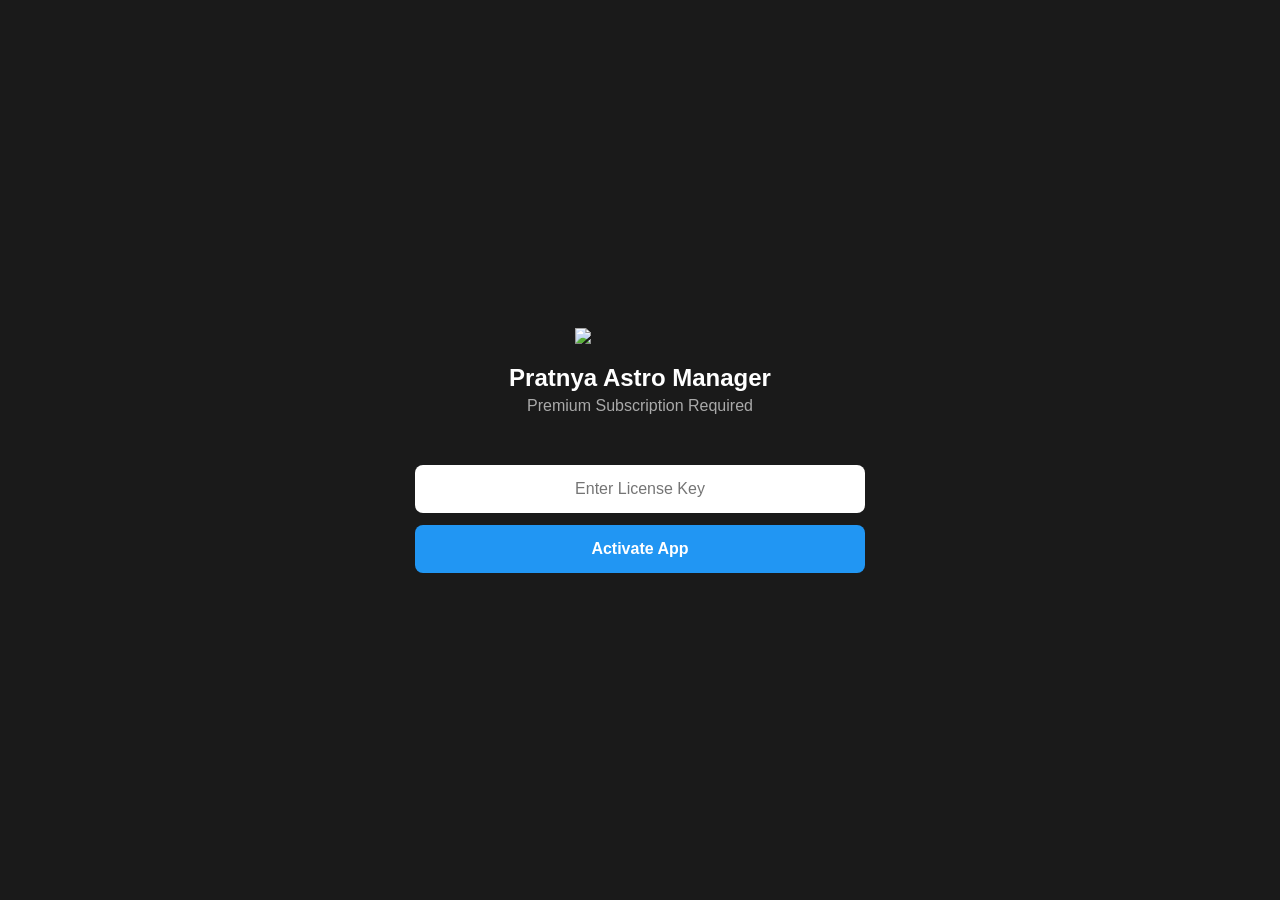
==== commit ff71779b: "v54 to 55" ====
--- a/index.html
+++ b/index.html
@@ -1,8 +1,8 @@
 <!DOCTYPE html>
-<html lang="ml">
+<html lang="en">
 <head>
     <meta charset="UTF-8">
-    <meta name="viewport" content="width=device-width, initial-scale=1.0, maximum-scale=1.0, user-scalable=no">
+    <meta name="viewport" content="width=device-width, initial-scale=1.0">
     <title>Pratnya Astro Manager</title>
     <link rel="apple-touch-icon" href="logo.png">
     <meta name="apple-mobile-web-app-capable" content="yes">
@@ -11,435 +11,188 @@
     <link rel="manifest" href="manifest.json">
     <link rel="stylesheet" href="https://cdnjs.cloudflare.com/ajax/libs/font-awesome/6.4.0/css/all.min.css">
     
-    <!-- Professional fonts: Malayalam + elegant serif for headings -->
-    <link href="https://fonts.googleapis.com/css2?family=Noto+Sans+Malayalam:wght@400;500;700&family=Playfair+Display:ital@0;1&display=swap" rel="stylesheet">
-    
     <script src="https://unpkg.com/dexie/dist/dexie.js"></script>
     <script src="https://cdnjs.cloudflare.com/ajax/libs/jspdf/2.5.1/jspdf.umd.min.js"></script>
     <script src="https://cdnjs.cloudflare.com/ajax/libs/jspdf-autotable/3.5.28/jspdf.plugin.autotable.min.js"></script>
     <script src="https://cdnjs.cloudflare.com/ajax/libs/html2canvas/1.4.1/html2canvas.min.js"></script>
     <script src="https://cdn.jsdelivr.net/npm/sweetalert2@11"></script>
-    
     <style>
-        /* Global styles */
-        * { box-sizing: border-box; }
-        body { 
-            font-family: 'Noto Sans Malayalam', 'Segoe UI', sans-serif; 
-            background-color: #f8fafc; 
-            margin: 0; 
-            padding-bottom: 80px; 
-        }
-        header { 
-            background: white; 
-            padding: 12px 20px; 
-            display: flex;
-            justify-content: space-between;
-            align-items: center;
-            box-shadow: 0 4px 12px rgba(0,0,0,0.03); 
-            position: sticky; 
-            top: 0; 
-            z-index: 100; 
-            border-bottom: 1px solid rgba(26,94,42,0.12);
-        }
-        .logo { max-height: 48px; width: auto; }
-        .container { padding: 20px 16px; max-width: 650px; margin: auto; }
-        
-        /* Buttons */
-        button { 
-            border: none; 
-            border-radius: 40px; 
-            cursor: pointer; 
-            font-weight: 600; 
-            transition: all 0.2s; 
-            font-family: inherit;
-        }
-        .btn-new { 
-            width: 100%; 
-            padding: 16px; 
-            background: #1a5e2a; 
-            color: white; 
-            font-size: 16px; 
-            box-shadow: 0 8px 16px rgba(26,94,42,0.15);
-        }
-        .btn-prescription {
-            background: #b45309;
-            color: white;
-            box-shadow: 0 8px 16px rgba(180,83,9,0.15);
-        }
-        .btn-new:active { transform: scale(0.98); }
-        
-        /* Search & List */
-        .search-box input { 
-            width: 100%; 
-            padding: 16px 20px; 
-            border: 1px solid #e2e8f0; 
-            border-radius: 40px; 
-            outline: none; 
-            background: white;
-            font-size: 15px;
-            box-shadow: 0 4px 8px rgba(0,0,0,0.02);
-        }
-        .client-item { 
-            background: white; 
-            padding: 18px 20px; 
-            border-radius: 20px; 
-            margin-top: 12px; 
-            box-shadow: 0 6px 14px rgba(0,0,0,0.02); 
-            display: flex; 
-            justify-content: space-between; 
-            align-items: center; 
-            border: 1px solid rgba(0,0,0,0.02);
-            transition: all 0.15s;
-        }
-        .client-item:active { background: #f9fafb; }
-        .client-info h4 { margin: 0 0 4px; color: #0f172a; font-weight: 700; font-size: 16px; }
-        .client-info p { margin: 0; color: #475569; font-size: 13px; }
-        .actions { display: flex; gap: 10px; align-items: center; }
-        .btn-view { 
-            background: #eef2ff; 
-            color: #1e4bd2; 
-            padding: 10px 16px; 
-            border-radius: 40px; 
-            font-size: 13px; 
-            font-weight: 600;
-        }
-        .btn-wa {
-            background: #25D366;
-            color: white;
-            padding: 10px 14px;
-            border-radius: 40px;
-            font-size: 15px;
-            text-decoration: none;
-            display: inline-flex;
-            align-items: center;
-        }
-        .dual-history-grid {
-            display: grid;
-            grid-template-columns: 1fr;
-            gap: 16px;
-        }
-        .history-container {
-            max-height: 300px;
-            overflow-y: auto;
-            padding-right: 4px;
-        }
-        .history-item {
-            background: white;
-            border-radius: 16px;
-            padding: 16px;
-            margin-bottom: 12px;
-            box-shadow: 0 2px 6px rgba(0,0,0,0.02);
-            border: 1px solid #f1f5f9;
-        }
-        
-        /* Modal */
-        .modal { 
-            position: fixed; 
-            top: 0; left: 0; 
-            width: 100%; height: 100%; 
-            background: #f8fafc; 
-            z-index: 2000; 
-            display: flex; 
-            flex-direction: column;
-        }
-        .hidden { display: none; }
-        .modal-content { 
-            background: #f8fafc; 
-            width: 100%; height: 100%; max-height: 100vh;
-            display: flex; 
-            flex-direction: column;
-        }
-        .modal-header { 
-            background: white; 
-            padding: 20px 24px; 
-            display: flex; 
-            justify-content: space-between; 
-            align-items: center; 
-            box-shadow: 0 4px 10px rgba(0,0,0,0.02);
-            border-bottom: 1px solid #edf2f7;
-        }
-        .btn-close { background: transparent; font-size: 24px; color: #64748b; }
-        
-        /* Forms */
-        #clientForm, #prescriptionForm { 
-            padding: 24px; 
-            overflow-y: auto; 
-            flex: 1; 
-            display: flex; 
-            flex-direction: column; 
-        }
-        .form-grid { 
-            display: grid; 
-            gap: 16px; 
-            grid-template-columns: 1fr; 
-        }
-        input, textarea { 
-            width: 100%; 
-            padding: 16px; 
-            border: 1px solid #e2e8f0; 
-            border-radius: 18px; 
-            font-family: inherit; 
-            background: white;
-            font-size: 15px;
-        }
-        textarea { min-height: 120px; resize: vertical; }
-        
-        .form-actions { 
-            position: sticky; 
-            bottom: 0; 
-            background: #f8fafc; 
-            padding: 20px 0 0; 
-            margin-top: 10px;
-            display: flex; 
-            gap: 12px; 
-            justify-content: space-between;
-        }
-        .form-actions button {
-            flex: 1;
-            padding: 16px;
-            border-radius: 40px;
-            font-weight: 700;
-        }
-
-        .mini-toolbar {
-            display: inline-flex;
-            gap: 8px;
-            margin-left: 10px;
-        }
-        .mini-toolbar span {
-            background: #eef2ff;
-            padding: 6px 14px;
-            border-radius: 30px;
-            font-size: 12px;
-            cursor: pointer;
-            color: #1e4bd2;
-        }
-        .btn-ghost {
-            background: transparent;
-            border: 1px solid #b45309;
-            color: #b45309;
-            padding: 8px 16px;
-            border-radius: 40px;
-            font-size: 13px;
-        }
-
-        /* Template selector */
-        .global-template-selector select {
-            padding: 10px 18px;
-            border-radius: 40px;
-            border: 1px solid #1a5e2a;
-            background: white;
-            font-weight: 600;
-            color: #1a5e2a;
-            font-family: inherit;
-        }
-        
-        /* Responsive */
-        @media (min-width: 640px) {
-            .form-grid { grid-template-columns: 1fr 1fr; }
-            .dual-history-grid { grid-template-columns: 1fr 1fr; }
-        }
+        .letterhead-header { display: flex; justify-content: space-between; align-items: flex-start; border-bottom: 2px solid #2E7D32; padding-bottom: 20px; margin-bottom: 30px; font-family: 'Arial', sans-serif; }
+        .letterhead-left { text-align: left; color: #333; }
+        .contact-link { text-decoration: none; color: inherit; cursor: pointer; }
+        .watermark { position: absolute; top: 55%; left: 50%; transform: translate(-50%, -50%); opacity: 0.08; z-index: 0; pointer-events: none; }
+        .letterhead-footer { position: absolute; bottom: 30px; left: 40px; right: 40px; text-align: center; border-top: 1px solid #2E7D32; padding-top: 15px; color: #2E7D32; font-size: 16px; }
+        .footer-text { font-family: 'Brush Script MT', cursive; font-size: 22px; }
+        .global-template-selector { display: flex; align-items: center; gap: 8px; margin-right: 10px; }
+        .global-template-selector select { padding: 6px 10px; border-radius: 20px; border: 1px solid #2E7D32; background: white; font-size: 14px; font-weight: 500; color: #2E7D32; cursor: pointer; }
     </style>
 </head>
 <body>
 
-    <!-- License Screen (unchanged) -->
-    <div id="licenseScreen" style="position: fixed; top: 0; left: 0; width: 100%; height: 100%; background: #0a1c1a; z-index: 9999; display: flex; flex-direction: column; align-items: center; justify-content: center; color: white; text-align: center; padding: 20px;">
-        <img src="logo.png" style="width: 140px; margin-bottom: 28px;">
-        <h2 style="margin: 0; font-size: 28px; font-weight: 600; letter-spacing: -0.5px;">Pratnya Astro</h2>
-        <p style="opacity: 0.7; margin: 10px 0 36px; font-size: 16px;">Premium Subscription Required</p>
-        <div style="width: 90%; max-width: 420px;">
-            <input type="text" id="licenseKeyInput" placeholder="Enter License Key" style="width: 100%; padding: 18px 20px; border: none; border-radius: 40px; text-align: center; font-size: 16px; outline: none;">
-            <button onclick="activateLicense()" style="width: 100%; margin-top: 18px; padding: 18px; background: #1a5e2a; color: white; border: none; border-radius: 40px; font-weight: 700; font-size: 17px;">Activate Now</button>
-        </div>
-        <p id="licenseError" style="color: #ff8a8a; font-size: 14px; margin-top: 24px; display: none;">Invalid License Key</p>
+    <!-- License Screen -->
+    <div id="licenseScreen" style="position: fixed; top: 0; left: 0; width: 100%; height: 100%; background: #1a1a1a; z-index: 9999; display: flex; flex-direction: column; align-items: center; justify-content: center; color: white; text-align: center; padding: 20px; box-sizing: border-box;">
+        <img src="logo.png" style="width: 130px; margin-bottom: 20px;">
+        <h2 style="margin: 0; font-size: 24px;">Pratnya Astro Manager</h2>
+        <p style="color: #aaa; margin: 5px 0 25px 0;">Premium Subscription Required</p>
+        <div style="margin-top: 25px; width: 90%; max-width: 450px;">
+            <input type="text" id="licenseKeyInput" placeholder="Enter License Key" style="width: 100%; padding: 15px; border: none; border-radius: 8px; text-align: center; margin-bottom: 12px; font-size: 16px; box-sizing: border-box;">
+            <button onclick="activateLicense()" style="width: 100%; padding: 15px; background: #2196F3; color: white; border: none; border-radius: 8px; font-weight: bold; font-size: 16px; cursor: pointer;">Activate App</button>
+        </div>
+        <p id="licenseError" style="color: #ff5252; font-size: 14px; margin-top: 15px; display: none;">Invalid License Key</p>
     </div>
 
     <!-- Main Header -->
-    <header>
-        <img src="logo.png" alt="Pratnya" class="logo">
-        <div style="display: flex; align-items: center; gap: 8px;">
+    <header style="position: sticky; top: 0; z-index: 100; background: white; box-shadow: 0 2px 5px rgba(0,0,0,0.1); padding: 10px; display: flex; justify-content: space-between; align-items: center;">
+        <img src="logo.png" alt="Pratnya Astro" class="logo" style="margin-left: 10px;">
+        <div style="display: flex; align-items: center; gap: 15px;">
             <div class="global-template-selector">
                 <select id="globalTemplateSelect">
                     <option value="ck">CK Saji Panicker</option>
                     <option value="pratnya">Pratnya</option>
                 </select>
             </div>
-            <div id="updateIcon" onclick="showUpdateInfo()" style="display: none; cursor: pointer; margin-left: 8px;">
+            <div id="updateIcon" onclick="showUpdateInfo()" style="display: none; cursor: pointer; margin-right: 10px;">
                 <span style="font-size: 24px;">🔔</span>
-                <span style="position: absolute; width: 10px; height: 10px; background: red; border-radius: 50%; margin-left: -6px;"></span>
+                <span style="position: absolute; top: 5px; right: 5px; width: 10px; height: 10px; background: red; border-radius: 50%;"></span>
             </div>
         </div>
     </header>
 
     <div class="container">
-        <div style="display: flex; gap: 12px; margin-bottom: 24px;">
-            <button onclick="showForm()" class="btn-new" style="flex: 1;">➕ New Client</button>
-            <button onclick="showPrescriptionForm()" class="btn-new btn-prescription" style="flex: 1;">📋 Prescription</button>
+        <div style="display: flex; gap: 10px; margin-bottom: 15px;">
+            <button onclick="showForm()" class="btn-new" style="flex: 1; margin-bottom: 0;">+ New Client</button>
+            <button onclick="showPrescriptionForm()" class="btn-prescription" style="flex: 1; background: #FF9800; color: white;">Prescription</button>
         </div>
 
         <div class="search-box">
-            <input type="text" id="searchInput" placeholder="🔍 Search by name, star or phone...">
+            <input type="text" id="searchInput" placeholder="🔍 Search Client or Prescription..." autocomplete="off">
         </div>
 
         <div id="clientList" class="client-list"></div>
+
+        <!-- Client Form Modal -->
+        <div id="clientFormModal" class="modal hidden">
+            <div class="modal-content">
+                <div class="modal-header">
+                    <h3 id="formTitle">Client Details</h3>
+                    <button onclick="closeForm()" class="btn-close">✖</button>
+                </div>
+                
+                <form id="clientForm">
+                    <input type="hidden" id="clientId">
+                    <div class="form-grid">
+                        <input type="text" id="name" placeholder="Name *" required>
+                        <input type="text" id="star" placeholder="Star (Nakshatram)">
+                        <div style="position: relative;">
+                            <label style="font-size: 12px; color: #666; position: absolute; top: -8px; left: 10px; background: white; padding: 0 4px;">Date of Birth</label>
+                            <input type="date" id="dob" onchange="calculateAge()">
+                        </div>
+                        <input type="number" id="age" placeholder="Age (Auto-calculated)">
+                        <div style="position: relative;">
+                            <label style="font-size: 12px; color: #666; position: absolute; top: -8px; left: 10px; background: white; padding: 0 4px;">Time of Birth</label>
+                            <input type="time" id="birthTime">
+                        </div>
+                        <input type="text" id="place" placeholder="Place">
+                        <input type="text" id="phone" placeholder="Phone">
+                        <input type="text" id="profession" placeholder="Profession">
+                    </div>
+
+                    <div id="historySection" class="dual-history-grid" style="margin-top: 20px;">
+                        <div>
+                            <h4 style="color: #1976D2;">Consultations</h4>
+                            <div id="historyList" class="history-container"></div>
+                        </div>
+                        <div>
+                            <h4 style="color: #E65100;">Prescriptions</h4>
+                            <div id="clientPrescList" class="history-container"></div>
+                        </div>
+                    </div>
+
+                    <div class="new-consultation" style="display: flex; flex-direction: column; flex: 1; margin-top: 15px;">
+                        <h4>➕ Add New Consultation</h4>
+                        
+                        <div style="display: flex; justify-content: space-between; align-items: center; margin-bottom: 5px;">
+                            <label>Case History (Problems):</label>
+                            <div class="mini-toolbar">
+                                <span onclick="undoText('currentProblem')">Undo</span>
+                                <span onclick="clearText('currentProblem')">Clear</span>
+                            </div>
+                        </div>
+                        <textarea id="currentProblem" rows="3" placeholder="Enter problems here..."></textarea>
+                        
+                        <div style="display: flex; justify-content: space-between; align-items: center; margin-top: 15px; margin-bottom: 5px;">
+                            <div style="display: flex; align-items: center; gap: 10px;">
+                                <label style="color: #2E7D32; font-weight: bold; margin: 0;">Astrological Solution:</label>
+                                <div class="mini-toolbar">
+                                    <span onclick="undoText('currentSolution')">Undo</span>
+                                    <span onclick="clearText('currentSolution')">Clear</span>
+                                </div>
+                            </div>
+                            <button type="button" onclick="transferToPrescription()" class="btn-ghost">Open as Prescription</button>
+                        </div>
+                        <textarea id="currentSolution" style="flex: 1; min-height: 200px; border: 1px solid #ddd; border-radius: 5px; padding: 15px; font-size: 16px; line-height: 1.5; resize: vertical;" placeholder="Write solution here..."></textarea>
+                    </div>
+
+                    <div class="form-actions">
+                        <button type="submit" style="background-color: #2E7D32; color: white; font-weight: bold;">Save</button>
+                        <button type="button" onclick="generatePDF()" style="background-color: #1976D2; color: white; font-weight: bold;">PDF</button>
+                        <button type="button" onclick="deleteCurrentClient()" style="background-color: #D32F2F; color: white; font-weight: bold;">Delete</button>
+                    </div>
+                </form>
+            </div>
+        </div>
+
+        <!-- Prescription Modal -->
+        <div id="prescriptionModal" class="modal hidden">
+            <div class="modal-content">
+                <div class="modal-header" style="background: #FFF3E0;">
+                    <h3 style="color: #E65100;">Prescription Details</h3>
+                    <button onclick="closePrescriptionForm()" class="btn-close">✖</button>
+                </div>
+                
+                <form id="prescriptionForm" style="padding: 20px; flex: 1; display: flex; flex-direction: column; overflow-y: auto; padding-bottom: 0;">
+                    <input type="hidden" id="prescClientId">
+                    
+                    <div class="form-grid">
+                        <input type="text" id="prescName" placeholder="Name *" required>
+                        <input type="text" id="prescPhone" placeholder="Phone (for WA)">
+                        <input type="text" id="prescStar" placeholder="Star">
+                        <input type="text" id="prescPlace" placeholder="Place">
+                        <input type="text" id="prescRasi" placeholder="Rasi">
+                        <input type="text" id="prescUdhaya" placeholder="Udhaya Rasi">
+                    </div>
+
+                    <div id="prescHistorySection" style="margin-top: 20px;">
+                        <h4 style="color: #E65100;">Previous Prescriptions</h4>
+                        <div id="prescHistoryList" class="history-container"></div>
+                    </div>
+
+                    <div style="display: flex; justify-content: space-between; align-items: center; margin-top: 15px; margin-bottom: 5px;">
+                        <h4 style="margin: 0;">➕ Write New Prescription:</h4>
+                        <div class="mini-toolbar">
+                            <span onclick="undoText('prescBody')">Undo</span>
+                            <span onclick="clearText('prescBody')">Clear</span>
+                        </div>
+                    </div>
+                    <textarea id="prescBody" style="flex: 1; min-height: 250px; border: 1px solid #ccc; border-radius: 5px; padding: 15px; font-size: 16px; line-height: 1.5;" placeholder="Write full prescription here..."></textarea>
+
+                    <div class="form-actions" style="background: #FFF3E0;">
+                        <button type="button" onclick="savePrescription()" style="background-color: #4CAF50; color: white; font-weight: bold;">Save</button>
+                        <button type="button" onclick="generatePrescriptionPDF()" style="background-color: #FF9800; color: white; font-weight: bold;">PDF</button>
+                        <button type="button" onclick="sharePrescriptionPDF()" style="background-color: #25D366; color: white; font-weight: bold;"><i class="fab fa-whatsapp"></i> Share</button>
+                        <button type="button" onclick="deleteCurrentPrescClient()" style="background-color: #D32F2F; color: white; font-weight: bold;">Delete</button>
+                    </div>
+                </form>
+            </div>
+        </div>
     </div>
 
-    <!-- ========== CLIENT FORM MODAL ========== -->
-    <div id="clientFormModal" class="modal hidden">
-        <div class="modal-content">
-            <div class="modal-header">
-                <h3 id="formTitle" style="margin:0; font-weight:700;">Client Details</h3>
-                <button onclick="closeForm()" class="btn-close">✖</button>
-            </div>
-            
-            <form id="clientForm">
-                <input type="hidden" id="clientId">
-                <div class="form-grid">
-                    <input type="text" id="name" placeholder="Full Name *" required>
-                    <input type="text" id="star" placeholder="Star (Nakshatram)">
-                    <div style="position: relative;">
-                        <label style="font-size: 13px; color: #475569; position: absolute; top: -10px; left: 16px; background: #f8fafc; padding: 0 6px;">Date of Birth</label>
-                        <input type="date" id="dob" onchange="calculateAge()">
-                    </div>
-                    <input type="number" id="age" placeholder="Age (Auto)">
-                    <div style="position: relative;">
-                        <label style="font-size: 13px; color: #475569; position: absolute; top: -10px; left: 16px; background: #f8fafc; padding: 0 6px;">Time of Birth</label>
-                        <input type="time" id="birthTime">
-                    </div>
-                    <input type="text" id="place" placeholder="Place">
-                    <input type="text" id="phone" placeholder="Phone Number">
-                    <input type="text" id="profession" placeholder="Profession">
-                </div>
-
-                <div id="historySection" class="dual-history-grid" style="margin-top: 28px;">
-                    <div>
-                        <h4 style="color: #1e4bd2; margin-bottom: 12px;">📋 Consultations</h4>
-                        <div id="historyList" class="history-container"></div>
-                    </div>
-                    <div>
-                        <h4 style="color: #b45309; margin-bottom: 12px;">📄 Prescriptions</h4>
-                        <div id="clientPrescList" class="history-container"></div>
-                    </div>
-                </div>
-
-                <div class="new-consultation" style="margin-top: 24px;">
-                    <h4 style="display: flex; justify-content: space-between;">
-                        <span>➕ New Consultation</span>
-                        <button type="button" onclick="transferToPrescription()" class="btn-ghost">Open as Prescription</button>
-                    </h4>
-                    
-                    <div style="display: flex; justify-content: space-between; align-items: center; margin: 12px 0 4px;">
-                        <label style="font-weight:600;">Case History (Problems):</label>
-                        <div class="mini-toolbar">
-                            <span onclick="undoText('currentProblem')">↩️ Undo</span>
-                            <span onclick="clearText('currentProblem')">🗑️ Clear</span>
-                        </div>
-                    </div>
-                    <textarea id="currentProblem" rows="3" placeholder="Enter problems here..."></textarea>
-                    
-                    <div style="display: flex; justify-content: space-between; align-items: center; margin: 20px 0 4px;">
-                        <label style="font-weight:600; color: #1a5e2a;">Astrological Solution:</label>
-                        <div class="mini-toolbar">
-                            <span onclick="undoText('currentSolution')">↩️ Undo</span>
-                            <span onclick="clearText('currentSolution')">🗑️ Clear</span>
-                        </div>
-                    </div>
-                    <textarea id="currentSolution" style="min-height: 180px;" placeholder="Write solution here..."></textarea>
-                </div>
-
-                <div class="form-actions">
-                    <button type="submit" style="background: #1a5e2a; color: white;">💾 Save</button>
-                    <button type="button" onclick="generatePDF()" style="background: #1e4bd2; color: white;">📄 PDF</button>
-                    <button type="button" onclick="deleteCurrentClient()" style="background: #b91c1c; color: white;">🗑️ Delete</button>
-                </div>
-            </form>
-        </div>
-    </div>
-
-    <!-- ========== PRESCRIPTION MODAL ========== -->
-    <div id="prescriptionModal" class="modal hidden">
-        <div class="modal-content">
-            <div class="modal-header" style="background: #fffbeb; border-bottom-color: #fde68a;">
-                <h3 style="color: #92400e; margin:0; font-weight:700;">Prescription</h3>
-                <button onclick="closePrescriptionForm()" class="btn-close">✖</button>
-            </div>
-            
-            <form id="prescriptionForm" style="padding: 24px;">
-                <input type="hidden" id="prescClientId">
-                
-                <div class="form-grid">
-                    <input type="text" id="prescName" placeholder="Full Name *" required>
-                    <input type="text" id="prescPhone" placeholder="Phone (for WhatsApp)">
-                    <input type="text" id="prescStar" placeholder="Star">
-                    <input type="text" id="prescPlace" placeholder="Place">
-                    <input type="text" id="prescRasi" placeholder="Rasi">
-                    <input type="text" id="prescUdhaya" placeholder="Udhaya Rasi">
-                </div>
-
-                <div style="margin: 24px 0;">
-                    <h4 style="color: #92400e; margin-bottom: 12px;">📋 Previous Prescriptions</h4>
-                    <div id="prescHistoryList" class="history-container"></div>
-                </div>
-
-                <div style="margin-top: 16px;">
-                    <div style="display: flex; justify-content: space-between; align-items: center; margin-bottom: 6px;">
-                        <label style="font-weight:700;">➕ New Prescription:</label>
-                        <div class="mini-toolbar">
-                            <span onclick="undoText('prescBody')">↩️ Undo</span>
-                            <span onclick="clearText('prescBody')">🗑️ Clear</span>
-                        </div>
-                    </div>
-                    <textarea id="prescBody" style="min-height: 220px;" placeholder="Write full prescription here..."></textarea>
-                </div>
-
-                <div class="form-actions" style="margin-top: 24px;">
-                    <button type="button" onclick="savePrescription()" style="background: #1a5e2a; color: white;">💾 Save</button>
-                    <button type="button" onclick="generatePrescriptionPDF()" style="background: #b45309; color: white;">📄 PDF</button>
-                    <button type="button" onclick="sharePrescriptionPDF()" style="background: #25D366; color: white;">📤 Share</button>
-                    <button type="button" onclick="deleteCurrentPrescClient()" style="background: #b91c1c; color: white;">🗑️ Delete</button>
-                </div>
-            </form>
-        </div>
-    </div>
-
-    <!-- ========== HIDDEN PROFESSIONAL PDF HEADERS (for html2canvas) ========== -->
-    <!-- CK Template -->
-    <div id="pdfHeaderCK" style="position: fixed; top: -9999px; left: -9999px; width: 595px; background: white; padding: 28px 40px 20px; box-sizing: border-box; font-family: 'Noto Sans Malayalam', 'Playfair Display', serif;">
-        <div style="display: flex; justify-content: space-between; border-bottom: 2px solid #1a5e2a; padding-bottom: 16px;">
-            <div>
-                <p style="color: #1a5e2a; font-family: 'Playfair Display', serif; font-style: italic; font-size: 18px; margin:0;">Astrologer</p>
-                <h2 style="color: #1a5e2a; font-size: 32px; margin:4px 0 0; font-weight: 600;">C.K. Saji Panicker</h2>
-                <div style="color: #1a5e2a; font-size: 15px; margin:8px 0 0; line-height:1.4;">
-                    Chathangottupuram, Kalarikkal<br>
-                    Wandoor-Malappuram, Kerala 679328
-                </div>
-            </div>
-            <div style="text-align: right;">
-                <p style="color: #1a5e2a; font-family: 'Playfair Display', serif; font-style: italic; font-size: 18px; margin:0;">Consultation</p>
-                <p style="color: #1a5e2a; font-size: 15px; margin:6px 0;">📞 9207 773 880</p>
-                <p style="color: #1a5e2a; font-size: 15px; margin:0;">📞 7034 600 880</p>
-            </div>
-        </div>
-    </div>
-    <div id="pdfFooterCK" style="position: fixed; top: -9999px; left: -9999px; width: 595px; background: white; padding: 16px 40px; box-sizing: border-box; text-align: center; border-top: 1px solid #1a5e2a; font-family: 'Noto Sans Malayalam', sans-serif;">
-        <p style="font-family: 'Playfair Display', serif; font-style: italic; font-size: 22px; color: #1a5e2a; margin:0;">Fix your appointment through the call</p>
-        <p style="font-weight: 600; margin:6px 0 0; color:#1a5e2a;">www.pratnya.in</p>
-    </div>
-
-    <!-- Pratnya Template -->
-    <div id="pdfHeaderPratnya" style="position: fixed; top: -9999px; left: -9999px; width: 595px; background: white; padding: 24px 40px; box-sizing: border-box; text-align: center; border-bottom: 2px solid #1a5e2a; font-family: 'Noto Sans Malayalam', sans-serif;">
-        <img src="logo.png" style="height: 70px;">
-    </div>
-    <div id="pdfFooterPratnya" style="position: fixed; top: -9999px; left: -9999px; width: 595px; background: white; padding: 16px 40px; box-sizing: border-box; text-align: center; border-top: 1px solid #1a5e2a; font-family: 'Noto Sans Malayalam', sans-serif;">
-        <p style="font-family: 'Playfair Display', serif; font-style: italic; font-size: 22px; color: #1a5e2a; margin:0;">Fix your appointment through the call</p>
-        <p style="font-weight: 600; margin:6px 0 0; color:#1a5e2a;">www.pratnya.in</p>
-    </div>
+    <!-- PDF templates are now built dynamically by the multi-page engine in app.js -->
 
     <script src="app.js" defer></script>
     <script>
         // Service Worker Update Handling
-        const LATEST_CHANGES = "Professional multi-page PDF with Malayalam support";
+        const LATEST_CHANGES = "Fixed PDF generation and WhatsApp share";
         let newWorker = null;
 
         if ('serviceWorker' in navigator) {
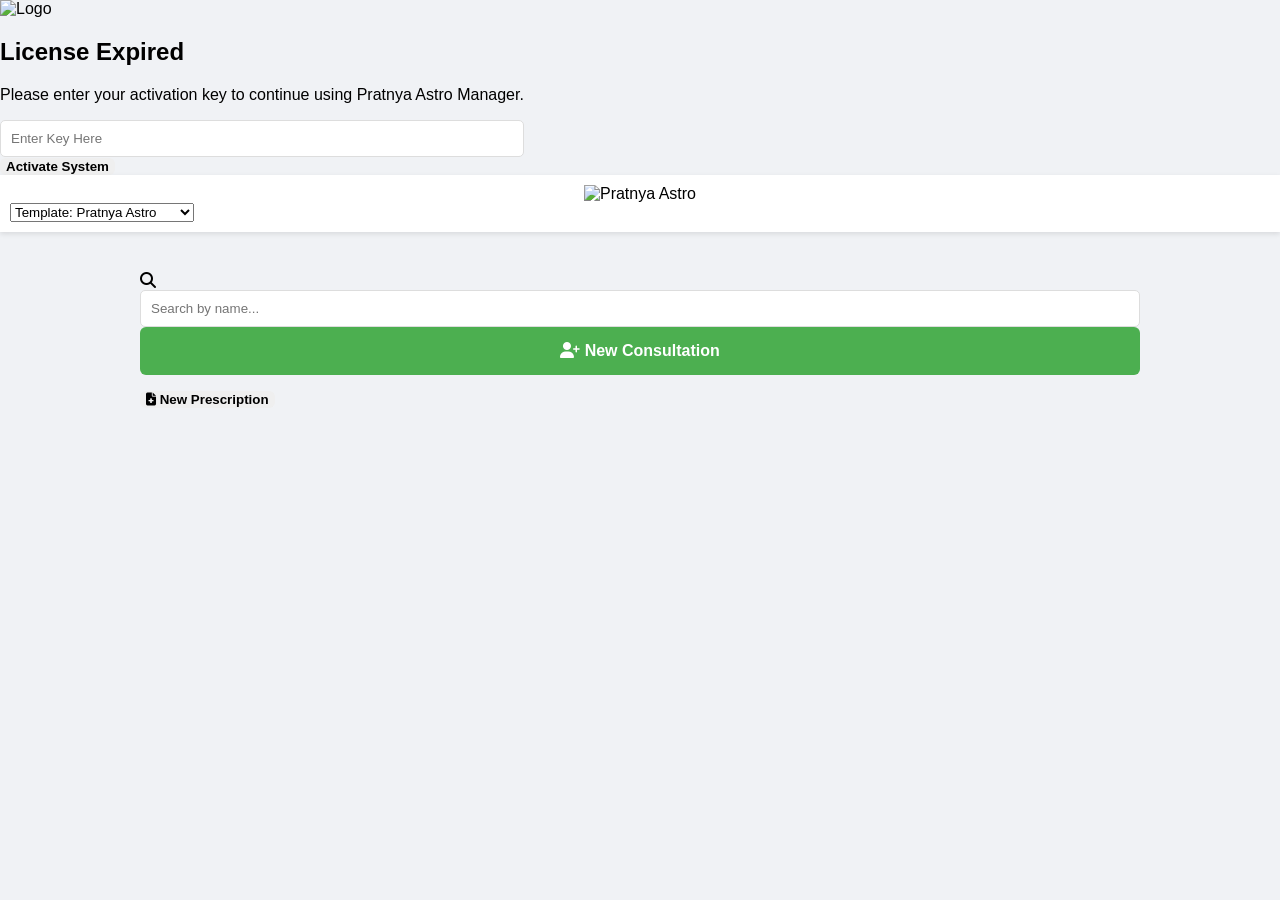
==== commit 4f6cfa48: "v55 to v56" ====
--- a/index.html
+++ b/index.html
@@ -2,7 +2,7 @@
 <html lang="en">
 <head>
     <meta charset="UTF-8">
-    <meta name="viewport" content="width=device-width, initial-scale=1.0">
+    <meta name="viewport" content="width=device-width, initial-scale=1.0, maximum-scale=1.0, user-scalable=no">
     <title>Pratnya Astro Manager</title>
     <link rel="apple-touch-icon" href="logo.png">
     <meta name="apple-mobile-web-app-capable" content="yes">
@@ -16,261 +16,210 @@
     <script src="https://cdnjs.cloudflare.com/ajax/libs/jspdf-autotable/3.5.28/jspdf.plugin.autotable.min.js"></script>
     <script src="https://cdnjs.cloudflare.com/ajax/libs/html2canvas/1.4.1/html2canvas.min.js"></script>
     <script src="https://cdn.jsdelivr.net/npm/sweetalert2@11"></script>
-    <style>
-        .letterhead-header { display: flex; justify-content: space-between; align-items: flex-start; border-bottom: 2px solid #2E7D32; padding-bottom: 20px; margin-bottom: 30px; font-family: 'Arial', sans-serif; }
-        .letterhead-left { text-align: left; color: #333; }
-        .contact-link { text-decoration: none; color: inherit; cursor: pointer; }
-        .watermark { position: absolute; top: 55%; left: 50%; transform: translate(-50%, -50%); opacity: 0.08; z-index: 0; pointer-events: none; }
-        .letterhead-footer { position: absolute; bottom: 30px; left: 40px; right: 40px; text-align: center; border-top: 1px solid #2E7D32; padding-top: 15px; color: #2E7D32; font-size: 16px; }
-        .footer-text { font-family: 'Brush Script MT', cursive; font-size: 22px; }
-        .global-template-selector { display: flex; align-items: center; gap: 8px; margin-right: 10px; }
-        .global-template-selector select { padding: 6px 10px; border-radius: 20px; border: 1px solid #2E7D32; background: white; font-size: 14px; font-weight: 500; color: #2E7D32; cursor: pointer; }
-    </style>
 </head>
 <body>
 
-    <!-- License Screen -->
-    <div id="licenseScreen" style="position: fixed; top: 0; left: 0; width: 100%; height: 100%; background: #1a1a1a; z-index: 9999; display: flex; flex-direction: column; align-items: center; justify-content: center; color: white; text-align: center; padding: 20px; box-sizing: border-box;">
-        <img src="logo.png" style="width: 130px; margin-bottom: 20px;">
-        <h2 style="margin: 0; font-size: 24px;">Pratnya Astro Manager</h2>
-        <p style="color: #aaa; margin: 5px 0 25px 0;">Premium Subscription Required</p>
-        <div style="margin-top: 25px; width: 90%; max-width: 450px;">
-            <input type="text" id="licenseKeyInput" placeholder="Enter License Key" style="width: 100%; padding: 15px; border: none; border-radius: 8px; text-align: center; margin-bottom: 12px; font-size: 16px; box-sizing: border-box;">
-            <button onclick="activateLicense()" style="width: 100%; padding: 15px; background: #2196F3; color: white; border: none; border-radius: 8px; font-weight: bold; font-size: 16px; cursor: pointer;">Activate App</button>
-        </div>
-        <p id="licenseError" style="color: #ff5252; font-size: 14px; margin-top: 15px; display: none;">Invalid License Key</p>
-    </div>
-
-    <!-- Main Header -->
-    <header style="position: sticky; top: 0; z-index: 100; background: white; box-shadow: 0 2px 5px rgba(0,0,0,0.1); padding: 10px; display: flex; justify-content: space-between; align-items: center;">
-        <img src="logo.png" alt="Pratnya Astro" class="logo" style="margin-left: 10px;">
-        <div style="display: flex; align-items: center; gap: 15px;">
-            <div class="global-template-selector">
-                <select id="globalTemplateSelect">
-                    <option value="ck">CK Saji Panicker</option>
-                    <option value="pratnya">Pratnya</option>
-                </select>
-            </div>
-            <div id="updateIcon" onclick="showUpdateInfo()" style="display: none; cursor: pointer; margin-right: 10px;">
-                <span style="font-size: 24px;">🔔</span>
-                <span style="position: absolute; top: 5px; right: 5px; width: 10px; height: 10px; background: red; border-radius: 50%;"></span>
-            </div>
+    <div id="licenseScreen" class="license-overlay" style="display:none;">
+        <div class="license-box">
+            <img src="logo.png" alt="Logo" class="license-logo">
+            <h2>License Expired</h2>
+            <p>Please enter your activation key to continue using Pratnya Astro Manager.</p>
+            <input type="text" id="licenseKeyInput" placeholder="Enter Key Here">
+            <button onclick="activateLicense()">Activate System</button>
+            <p id="licenseError" style="color: #E0245E; display:none; margin-top:10px; font-weight:bold;">Invalid or Expired Key</p>
+        </div>
+    </div>
+
+    <header>
+        <img src="logo.png" alt="Pratnya Astro" class="logo">
+        <div class="header-controls">
+            <select id="globalTemplateSelect" class="template-selector">
+                <option value="ck">Template: CK Saji Panicker</option>
+                <option value="pratnya" selected>Template: Pratnya Astro</option>
+            </select>
         </div>
     </header>
 
     <div class="container">
-        <div style="display: flex; gap: 10px; margin-bottom: 15px;">
-            <button onclick="showForm()" class="btn-new" style="flex: 1; margin-bottom: 0;">+ New Client</button>
-            <button onclick="showPrescriptionForm()" class="btn-prescription" style="flex: 1; background: #FF9800; color: white;">Prescription</button>
-        </div>
-
-        <div class="search-box">
-            <input type="text" id="searchInput" placeholder="🔍 Search Client or Prescription..." autocomplete="off">
-        </div>
-
-        <div id="clientList" class="client-list"></div>
-
-        <!-- Client Form Modal -->
-        <div id="clientFormModal" class="modal hidden">
-            <div class="modal-content">
-                <div class="modal-header">
-                    <h3 id="formTitle">Client Details</h3>
-                    <button onclick="closeForm()" class="btn-close">✖</button>
-                </div>
+        <div class="search-bar">
+            <i class="fas fa-search"></i>
+            <input type="text" id="searchInput" placeholder="Search by name...">
+        </div>
+
+        <div class="dashboard-actions">
+            <button class="btn-new" onclick="showForm()">
+                <i class="fas fa-user-plus"></i> New Consultation
+            </button>
+            <button class="btn-presc-new" onclick="showPrescriptionForm()">
+                <i class="fas fa-file-medical"></i> New Prescription
+            </button>
+        </div>
+
+        <div id="clientList" class="client-list">
+            </div>
+    </div>
+
+    <div id="clientFormModal" class="modal hidden">
+        <div class="modal-content">
+            <div class="modal-header">
+                <h3>Client Details</h3>
+                <span class="close" onclick="closeForm()">&times;</span>
+            </div>
+            
+            <form id="clientForm">
+                <input type="hidden" id="clientId">
                 
-                <form id="clientForm">
-                    <input type="hidden" id="clientId">
-                    <div class="form-grid">
-                        <input type="text" id="name" placeholder="Name *" required>
-                        <input type="text" id="star" placeholder="Star (Nakshatram)">
-                        <div style="position: relative;">
-                            <label style="font-size: 12px; color: #666; position: absolute; top: -8px; left: 10px; background: white; padding: 0 4px;">Date of Birth</label>
-                            <input type="date" id="dob" onchange="calculateAge()">
-                        </div>
-                        <input type="number" id="age" placeholder="Age (Auto-calculated)">
-                        <div style="position: relative;">
-                            <label style="font-size: 12px; color: #666; position: absolute; top: -8px; left: 10px; background: white; padding: 0 4px;">Time of Birth</label>
-                            <input type="time" id="birthTime">
-                        </div>
-                        <input type="text" id="place" placeholder="Place">
-                        <input type="text" id="phone" placeholder="Phone">
-                        <input type="text" id="profession" placeholder="Profession">
-                    </div>
-
-                    <div id="historySection" class="dual-history-grid" style="margin-top: 20px;">
-                        <div>
-                            <h4 style="color: #1976D2;">Consultations</h4>
-                            <div id="historyList" class="history-container"></div>
-                        </div>
-                        <div>
-                            <h4 style="color: #E65100;">Prescriptions</h4>
-                            <div id="clientPrescList" class="history-container"></div>
-                        </div>
-                    </div>
-
-                    <div class="new-consultation" style="display: flex; flex-direction: column; flex: 1; margin-top: 15px;">
-                        <h4>➕ Add New Consultation</h4>
-                        
-                        <div style="display: flex; justify-content: space-between; align-items: center; margin-bottom: 5px;">
-                            <label>Case History (Problems):</label>
-                            <div class="mini-toolbar">
-                                <span onclick="undoText('currentProblem')">Undo</span>
-                                <span onclick="clearText('currentProblem')">Clear</span>
-                            </div>
-                        </div>
-                        <textarea id="currentProblem" rows="3" placeholder="Enter problems here..."></textarea>
-                        
-                        <div style="display: flex; justify-content: space-between; align-items: center; margin-top: 15px; margin-bottom: 5px;">
-                            <div style="display: flex; align-items: center; gap: 10px;">
-                                <label style="color: #2E7D32; font-weight: bold; margin: 0;">Astrological Solution:</label>
-                                <div class="mini-toolbar">
-                                    <span onclick="undoText('currentSolution')">Undo</span>
-                                    <span onclick="clearText('currentSolution')">Clear</span>
-                                </div>
-                            </div>
-                            <button type="button" onclick="transferToPrescription()" class="btn-ghost">Open as Prescription</button>
-                        </div>
-                        <textarea id="currentSolution" style="flex: 1; min-height: 200px; border: 1px solid #ddd; border-radius: 5px; padding: 15px; font-size: 16px; line-height: 1.5; resize: vertical;" placeholder="Write solution here..."></textarea>
-                    </div>
-
-                    <div class="form-actions">
-                        <button type="submit" style="background-color: #2E7D32; color: white; font-weight: bold;">Save</button>
-                        <button type="button" onclick="generatePDF()" style="background-color: #1976D2; color: white; font-weight: bold;">PDF</button>
-                        <button type="button" onclick="deleteCurrentClient()" style="background-color: #D32F2F; color: white; font-weight: bold;">Delete</button>
-                    </div>
-                </form>
-            </div>
-        </div>
-
-        <!-- Prescription Modal -->
-        <div id="prescriptionModal" class="modal hidden">
-            <div class="modal-content">
-                <div class="modal-header" style="background: #FFF3E0;">
-                    <h3 style="color: #E65100;">Prescription Details</h3>
-                    <button onclick="closePrescriptionForm()" class="btn-close">✖</button>
-                </div>
-                
-                <form id="prescriptionForm" style="padding: 20px; flex: 1; display: flex; flex-direction: column; overflow-y: auto; padding-bottom: 0;">
-                    <input type="hidden" id="prescClientId">
-                    
-                    <div class="form-grid">
-                        <input type="text" id="prescName" placeholder="Name *" required>
-                        <input type="text" id="prescPhone" placeholder="Phone (for WA)">
-                        <input type="text" id="prescStar" placeholder="Star">
-                        <input type="text" id="prescPlace" placeholder="Place">
-                        <input type="text" id="prescRasi" placeholder="Rasi">
-                        <input type="text" id="prescUdhaya" placeholder="Udhaya Rasi">
-                    </div>
-
-                    <div id="prescHistorySection" style="margin-top: 20px;">
-                        <h4 style="color: #E65100;">Previous Prescriptions</h4>
-                        <div id="prescHistoryList" class="history-container"></div>
-                    </div>
-
-                    <div style="display: flex; justify-content: space-between; align-items: center; margin-top: 15px; margin-bottom: 5px;">
-                        <h4 style="margin: 0;">➕ Write New Prescription:</h4>
-                        <div class="mini-toolbar">
-                            <span onclick="undoText('prescBody')">Undo</span>
-                            <span onclick="clearText('prescBody')">Clear</span>
-                        </div>
-                    </div>
-                    <textarea id="prescBody" style="flex: 1; min-height: 250px; border: 1px solid #ccc; border-radius: 5px; padding: 15px; font-size: 16px; line-height: 1.5;" placeholder="Write full prescription here..."></textarea>
-
-                    <div class="form-actions" style="background: #FFF3E0;">
-                        <button type="button" onclick="savePrescription()" style="background-color: #4CAF50; color: white; font-weight: bold;">Save</button>
-                        <button type="button" onclick="generatePrescriptionPDF()" style="background-color: #FF9800; color: white; font-weight: bold;">PDF</button>
-                        <button type="button" onclick="sharePrescriptionPDF()" style="background-color: #25D366; color: white; font-weight: bold;"><i class="fab fa-whatsapp"></i> Share</button>
-                        <button type="button" onclick="deleteCurrentPrescClient()" style="background-color: #D32F2F; color: white; font-weight: bold;">Delete</button>
-                    </div>
-                </form>
-            </div>
-        </div>
-    </div>
-
-    <!-- PDF templates are now built dynamically by the multi-page engine in app.js -->
-
-    <script src="app.js" defer></script>
+                <div class="form-grid">
+                    <div class="input-group"><label>Full Name</label><input type="text" id="name" required></div>
+                    <div class="input-group"><label>Star (Nakshatra)</label><input type="text" id="star"></div>
+                    <div class="input-group"><label>DOB</label><input type="date" id="dob" onchange="calculateAge()"></div>
+                    <div class="input-group"><label>Age</label><input type="number" id="age"></div>
+                    <div class="input-group"><label>Birth Time</label><input type="time" id="birthTime"></div>
+                    <div class="input-group"><label>Place</label><input type="text" id="place"></div>
+                    <div class="input-group"><label>Phone</label><input type="tel" id="phone"></div>
+                    <div class="input-group"><label>Profession</label><input type="text" id="profession"></div>
+                </div>
+
+                <hr>
+
+                <div class="new-consultation">
+                    <h4>New Consultation Entry</h4>
+                    <div class="textarea-container">
+                        <label>Problem / Query</label>
+                        <div class="mini-toolbar"><span onclick="undoText('currentProblem')">Undo</span><span onclick="clearText('currentProblem')">Clear</span></div>
+                        <textarea id="currentProblem" placeholder="What is the concern?"></textarea>
+                    </div>
+                    <div class="textarea-container">
+                        <label>Suggested Solution / Remedial</label>
+                        <div class="mini-toolbar"><span onclick="undoText('currentSolution')">Undo</span><span onclick="clearText('currentSolution')">Clear</span></div>
+                        <textarea id="currentSolution" placeholder="Advice provided..."></textarea>
+                    </div>
+                    <div style="display: flex; gap: 10px; margin-top: 10px;">
+                        <button type="submit" class="btn-save" style="flex: 2;">Save Consultation</button>
+                        <button type="button" class="btn-transfer" onclick="transferToPrescription()" style="flex: 1;">
+                            <i class="fas fa-file-export"></i> To Presc.
+                        </button>
+                    </div>
+                </div>
+
+                <div id="historySection">
+                    <div class="tabs">
+                        <button type="button" class="tab-link active" onclick="openTab(event, 'historyList')">Consultations</button>
+                        <button type="button" class="tab-link" onclick="openTab(event, 'clientPrescList')">Prescriptions</button>
+                    </div>
+                    <div id="historyList" class="tab-content"></div>
+                    <div id="clientPrescList" class="tab-content" style="display:none;"></div>
+                </div>
+
+                <div class="form-footer">
+                    <button type="button" class="btn-pdf" onclick="generatePDF()">
+                        <i class="fas fa-file-pdf"></i> Full Report
+                    </button>
+                    <button type="button" class="btn-delete" onclick="deleteCurrentClient()">
+                        <i class="fas fa-trash"></i> Delete Client
+                    </button>
+                </div>
+            </form>
+        </div>
+    </div>
+
+    <div id="prescriptionModal" class="modal hidden">
+        <div class="modal-content">
+            <div class="modal-header">
+                <h3>Prescription / Remedies</h3>
+                <span class="close" onclick="closePrescriptionForm()">&times;</span>
+            </div>
+            
+            <div id="prescriptionForm">
+                <input type="hidden" id="prescClientId">
+                <div class="form-grid">
+                    <div class="input-group"><label>Name</label><input type="text" id="prescName"></div>
+                    <div class="input-group"><label>Phone</label><input type="tel" id="prescPhone"></div>
+                    <div class="input-group"><label>Star</label><input type="text" id="prescStar"></div>
+                    <div class="input-group"><label>Location</label><input type="text" id="prescPlace"></div>
+                    <div class="input-group"><label>Rasi</label><input type="text" id="prescRasi" placeholder="e.g. Meenam"></div>
+                    <div class="input-group"><label>Udhaya</label><input type="text" id="prescUdhaya" placeholder="e.g. Mithunam"></div>
+                </div>
+
+                <div class="textarea-container" style="margin-top: 15px;">
+                    <label>Remedies / Instructions</label>
+                    <div class="mini-toolbar"><span onclick="undoText('prescBody')">Undo</span><span onclick="clearText('prescBody')">Clear</span></div>
+                    <textarea id="prescBody" rows="8" placeholder="Enter remedies here..."></textarea>
+                </div>
+
+                <div class="presc-actions">
+                    <button type="button" onclick="savePrescription()" class="btn-save-presc">Save Entry</button>
+                    <div style="display: flex; gap: 10px;">
+                        <button type="button" onclick="generatePrescriptionPDF()" class="btn-pdf-presc"><i class="fas fa-download"></i> PDF</button>
+                        <button type="button" onclick="sharePrescriptionPDF()" class="btn-share-presc"><i class="fab fa-whatsapp"></i> Share</button>
+                    </div>
+                </div>
+
+                <hr>
+                <h4>Previous Prescriptions</h4>
+                <div id="prescHistoryList"></div>
+
+                <div class="form-footer">
+                    <button type="button" class="btn-delete" onclick="deleteCurrentPrescClient()">
+                        <i class="fas fa-trash"></i> Delete Record
+                    </button>
+                </div>
+            </div>
+        </div>
+    </div>
+
+    <div style="display: none;">
+        <div id="pdfTemplateCK" style="width: 800px; padding: 40px; color: #333; font-family: 'Segoe UI', Tahoma, Geneva, Verdana, sans-serif; background: white;">
+            <div style="text-align: center; border-bottom: 2px solid #b40000; padding-bottom: 10px; margin-bottom: 20px;">
+                <h1 style="color: #b40000; margin: 0; font-size: 32px;">CK SAJI PANICKER</h1>
+                <p style="margin: 5px 0; font-weight: bold; color: #555;">Vedic Astrologer, Counselor & Spiritual Guide</p>
+            </div>
+            <div id="pdfContentCK"></div>
+        </div>
+
+        <div id="pdfTemplatePratnya" style="width: 800px; padding: 40px; color: #333; font-family: 'Segoe UI', Tahoma, Geneva, Verdana, sans-serif; background: white;">
+            <div style="text-align: center; border-bottom: 2px solid #2E7D32; padding-bottom: 10px; margin-bottom: 20px;">
+                <h1 style="color: #2E7D32; margin: 0; font-size: 32px;">PRATNYA ASTRO</h1>
+                <p style="margin: 5px 0; font-weight: bold; color: #555;">Cosmic Guidance & Specialized Remedies</p>
+            </div>
+            <div id="pdfContentPratnya"></div>
+        </div>
+    </div>
+
+    <script src="app.js"></script>
     <script>
-        // Service Worker Update Handling
-        const LATEST_CHANGES = "Fixed PDF generation and WhatsApp share";
-        let newWorker = null;
-
+        // Tab switching logic
+        function openTab(evt, tabName) {
+            var i, tabcontent, tablinks;
+            tabcontent = document.getElementsByClassName("tab-content");
+            for (i = 0; i < tabcontent.length; i++) { tabcontent[i].style.display = "none"; }
+            tablinks = document.getElementsByClassName("tab-link");
+            for (i = 0; i < tablinks.length; i++) { tablinks[i].className = tablinks[i].className.replace(" active", ""); }
+            document.getElementById(tabName).style.display = "block";
+            evt.currentTarget.className += " active";
+        }
+
+        // Service Worker Registration
         if ('serviceWorker' in navigator) {
-            navigator.serviceWorker.register('sw.js').then(registration => {
-                if (registration.waiting) {
-                    newWorker = registration.waiting;
-                    showNotificationIcon();
-                }
-                registration.onupdatefound = () => {
-                    const installingWorker = registration.installing;
-                    installingWorker.onstatechange = () => {
-                        if (installingWorker.state === 'installed' && navigator.serviceWorker.controller) {
-                            newWorker = installingWorker;
-                            showNotificationIcon();
-                        }
+            window.addEventListener('load', () => {
+                navigator.serviceWorker.register('./sw.js').then(reg => {
+                    reg.onupdatefound = () => {
+                        const installingWorker = reg.installing;
+                        installingWorker.onstatechange = () => {
+                            if (installingWorker.state === 'installed' && navigator.serviceWorker.controller) {
+                                Swal.fire({
+                                    title: 'Update Available',
+                                    text: 'A new version is ready. Update now?',
+                                    icon: 'info',
+                                    showCancelButton: true,
+                                    confirmButtonText: 'Update'
+                                }).then((result) => { if (result.isConfirmed) window.location.reload(); });
+                            }
+                        };
                     };
-                };
-            });
-
-            let refreshing = false;
-            navigator.serviceWorker.addEventListener('controllerchange', () => {
-                if (!refreshing) {
-                    refreshing = true;
-                    window.location.reload();
-                }
+                });
             });
         }
-
-        function showNotificationIcon() {
-            document.getElementById('updateIcon').style.display = 'block';
-        }
-
-        function showUpdateInfo() {
-            Swal.fire({
-                title: '🚀 Update Available!',
-                html: `What's New:<br><b>${LATEST_CHANGES}</b>`,
-                icon: 'info',
-                showCancelButton: true,
-                confirmButtonText: 'Update Now'
-            }).then((result) => {
-                if (result.isConfirmed) performUpdate();
-            });
-        }
-
-        function performUpdate() {
-            if (!newWorker) {
-                window.location.reload();
-                return;
-            }
-            newWorker.postMessage({ type: 'SKIP_WAITING' });
-        }
-
-        // License System
-        checkLicense();
-        function checkLicense() {
-            const expiry = localStorage.getItem('pratnya_license_expiry');
-            const lockScreen = document.getElementById('licenseScreen');
-            if (!expiry || new Date() > new Date(expiry)) {
-                lockScreen.style.display = 'flex';
-                document.body.style.overflow = 'hidden';
-            } else {
-                lockScreen.style.display = 'none';
-                document.body.style.overflow = 'auto';
-            }
-        }
-
-        window.activateLicense = function() {
-            const input = document.getElementById('licenseKeyInput').value.trim();
-            try {
-                const decoded = atob(input);
-                const parts = decoded.split('|');
-                if (parts[0] !== "PRATNYA-SECRET") throw new Error("Invalid Key");
-                localStorage.setItem('pratnya_license_expiry', parts[1]);
-                location.reload();
-            } catch (e) {
-                document.getElementById('licenseError').style.display = 'block';
-            }
-        };
     </script>
 </body>
 </html>
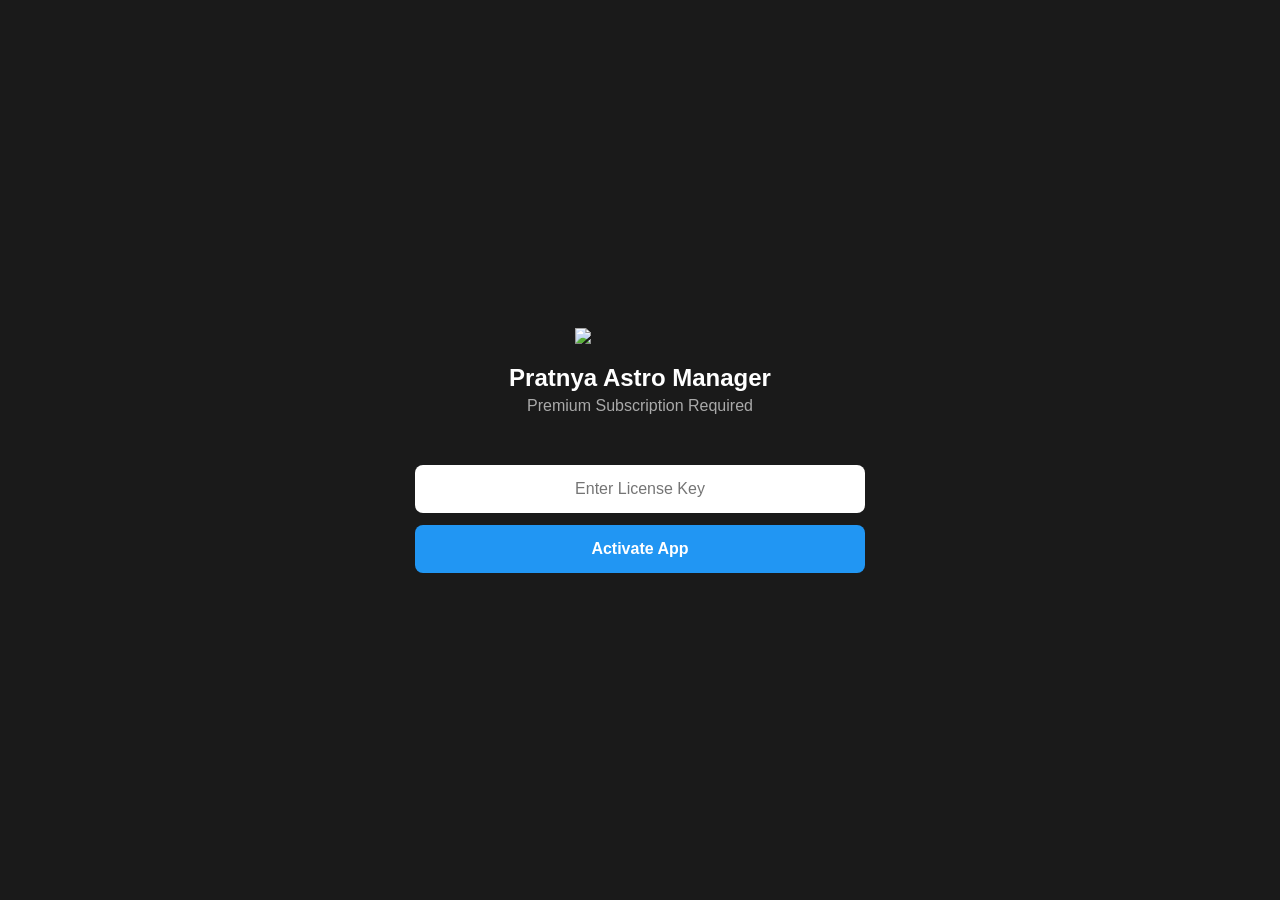
==== commit 14c56023: "v56 to 57" ====
--- a/index.html
+++ b/index.html
@@ -2,7 +2,7 @@
 <html lang="en">
 <head>
     <meta charset="UTF-8">
-    <meta name="viewport" content="width=device-width, initial-scale=1.0, maximum-scale=1.0, user-scalable=no">
+    <meta name="viewport" content="width=device-width, initial-scale=1.0">
     <title>Pratnya Astro Manager</title>
     <link rel="apple-touch-icon" href="logo.png">
     <meta name="apple-mobile-web-app-capable" content="yes">
@@ -16,210 +16,261 @@
     <script src="https://cdnjs.cloudflare.com/ajax/libs/jspdf-autotable/3.5.28/jspdf.plugin.autotable.min.js"></script>
     <script src="https://cdnjs.cloudflare.com/ajax/libs/html2canvas/1.4.1/html2canvas.min.js"></script>
     <script src="https://cdn.jsdelivr.net/npm/sweetalert2@11"></script>
+    <style>
+        .letterhead-header { display: flex; justify-content: space-between; align-items: flex-start; border-bottom: 2px solid #2E7D32; padding-bottom: 20px; margin-bottom: 30px; font-family: 'Arial', sans-serif; }
+        .letterhead-left { text-align: left; color: #333; }
+        .contact-link { text-decoration: none; color: inherit; cursor: pointer; }
+        .watermark { position: absolute; top: 55%; left: 50%; transform: translate(-50%, -50%); opacity: 0.08; z-index: 0; pointer-events: none; }
+        .letterhead-footer { position: absolute; bottom: 30px; left: 40px; right: 40px; text-align: center; border-top: 1px solid #2E7D32; padding-top: 15px; color: #2E7D32; font-size: 16px; }
+        .footer-text { font-family: 'Brush Script MT', cursive; font-size: 22px; }
+        .global-template-selector { display: flex; align-items: center; gap: 8px; margin-right: 10px; }
+        .global-template-selector select { padding: 6px 10px; border-radius: 20px; border: 1px solid #2E7D32; background: white; font-size: 14px; font-weight: 500; color: #2E7D32; cursor: pointer; }
+    </style>
 </head>
 <body>
 
-    <div id="licenseScreen" class="license-overlay" style="display:none;">
-        <div class="license-box">
-            <img src="logo.png" alt="Logo" class="license-logo">
-            <h2>License Expired</h2>
-            <p>Please enter your activation key to continue using Pratnya Astro Manager.</p>
-            <input type="text" id="licenseKeyInput" placeholder="Enter Key Here">
-            <button onclick="activateLicense()">Activate System</button>
-            <p id="licenseError" style="color: #E0245E; display:none; margin-top:10px; font-weight:bold;">Invalid or Expired Key</p>
-        </div>
+    <!-- License Screen -->
+    <div id="licenseScreen" style="position: fixed; top: 0; left: 0; width: 100%; height: 100%; background: #1a1a1a; z-index: 9999; display: flex; flex-direction: column; align-items: center; justify-content: center; color: white; text-align: center; padding: 20px; box-sizing: border-box;">
+        <img src="logo.png" style="width: 130px; margin-bottom: 20px;">
+        <h2 style="margin: 0; font-size: 24px;">Pratnya Astro Manager</h2>
+        <p style="color: #aaa; margin: 5px 0 25px 0;">Premium Subscription Required</p>
+        <div style="margin-top: 25px; width: 90%; max-width: 450px;">
+            <input type="text" id="licenseKeyInput" placeholder="Enter License Key" style="width: 100%; padding: 15px; border: none; border-radius: 8px; text-align: center; margin-bottom: 12px; font-size: 16px; box-sizing: border-box;">
+            <button onclick="activateLicense()" style="width: 100%; padding: 15px; background: #2196F3; color: white; border: none; border-radius: 8px; font-weight: bold; font-size: 16px; cursor: pointer;">Activate App</button>
+        </div>
+        <p id="licenseError" style="color: #ff5252; font-size: 14px; margin-top: 15px; display: none;">Invalid License Key</p>
     </div>
 
-    <header>
-        <img src="logo.png" alt="Pratnya Astro" class="logo">
-        <div class="header-controls">
-            <select id="globalTemplateSelect" class="template-selector">
-                <option value="ck">Template: CK Saji Panicker</option>
-                <option value="pratnya" selected>Template: Pratnya Astro</option>
-            </select>
+    <!-- Main Header -->
+    <header style="position: sticky; top: 0; z-index: 100; background: white; box-shadow: 0 2px 5px rgba(0,0,0,0.1); padding: 10px; display: flex; justify-content: space-between; align-items: center;">
+        <img src="logo.png" alt="Pratnya Astro" class="logo" style="margin-left: 10px;">
+        <div style="display: flex; align-items: center; gap: 15px;">
+            <div class="global-template-selector">
+                <select id="globalTemplateSelect">
+                    <option value="ck">CK Saji Panicker</option>
+                    <option value="pratnya">Pratnya</option>
+                </select>
+            </div>
+            <div id="updateIcon" onclick="showUpdateInfo()" style="display: none; cursor: pointer; margin-right: 10px;">
+                <span style="font-size: 24px;">🔔</span>
+                <span style="position: absolute; top: 5px; right: 5px; width: 10px; height: 10px; background: red; border-radius: 50%;"></span>
+            </div>
         </div>
     </header>
 
     <div class="container">
-        <div class="search-bar">
-            <i class="fas fa-search"></i>
-            <input type="text" id="searchInput" placeholder="Search by name...">
-        </div>
-
-        <div class="dashboard-actions">
-            <button class="btn-new" onclick="showForm()">
-                <i class="fas fa-user-plus"></i> New Consultation
-            </button>
-            <button class="btn-presc-new" onclick="showPrescriptionForm()">
-                <i class="fas fa-file-medical"></i> New Prescription
-            </button>
-        </div>
-
-        <div id="clientList" class="client-list">
-            </div>
+        <div style="display: flex; gap: 10px; margin-bottom: 15px;">
+            <button onclick="showForm()" class="btn-new" style="flex: 1; margin-bottom: 0;">+ New Client</button>
+            <button onclick="showPrescriptionForm()" class="btn-prescription" style="flex: 1; background: #FF9800; color: white;">Prescription</button>
+        </div>
+
+        <div class="search-box">
+            <input type="text" id="searchInput" placeholder="🔍 Search Client or Prescription..." autocomplete="off">
+        </div>
+
+        <div id="clientList" class="client-list"></div>
+
+        <!-- Client Form Modal -->
+        <div id="clientFormModal" class="modal hidden">
+            <div class="modal-content">
+                <div class="modal-header">
+                    <h3 id="formTitle">Client Details</h3>
+                    <button onclick="closeForm()" class="btn-close">✖</button>
+                </div>
+                
+                <form id="clientForm">
+                    <input type="hidden" id="clientId">
+                    <div class="form-grid">
+                        <input type="text" id="name" placeholder="Name *" required>
+                        <input type="text" id="star" placeholder="Star (Nakshatram)">
+                        <div style="position: relative;">
+                            <label style="font-size: 12px; color: #666; position: absolute; top: -8px; left: 10px; background: white; padding: 0 4px;">Date of Birth</label>
+                            <input type="date" id="dob" onchange="calculateAge()">
+                        </div>
+                        <input type="number" id="age" placeholder="Age (Auto-calculated)">
+                        <div style="position: relative;">
+                            <label style="font-size: 12px; color: #666; position: absolute; top: -8px; left: 10px; background: white; padding: 0 4px;">Time of Birth</label>
+                            <input type="time" id="birthTime">
+                        </div>
+                        <input type="text" id="place" placeholder="Place">
+                        <input type="text" id="phone" placeholder="Phone">
+                        <input type="text" id="profession" placeholder="Profession">
+                    </div>
+
+                    <div id="historySection" class="dual-history-grid" style="margin-top: 20px;">
+                        <div>
+                            <h4 style="color: #1976D2;">Consultations</h4>
+                            <div id="historyList" class="history-container"></div>
+                        </div>
+                        <div>
+                            <h4 style="color: #E65100;">Prescriptions</h4>
+                            <div id="clientPrescList" class="history-container"></div>
+                        </div>
+                    </div>
+
+                    <div class="new-consultation" style="display: flex; flex-direction: column; flex: 1; margin-top: 15px;">
+                        <h4>➕ Add New Consultation</h4>
+                        
+                        <div style="display: flex; justify-content: space-between; align-items: center; margin-bottom: 5px;">
+                            <label>Case History (Problems):</label>
+                            <div class="mini-toolbar">
+                                <span onclick="undoText('currentProblem')">Undo</span>
+                                <span onclick="clearText('currentProblem')">Clear</span>
+                            </div>
+                        </div>
+                        <textarea id="currentProblem" rows="3" placeholder="Enter problems here..."></textarea>
+                        
+                        <div style="display: flex; justify-content: space-between; align-items: center; margin-top: 15px; margin-bottom: 5px;">
+                            <div style="display: flex; align-items: center; gap: 10px;">
+                                <label style="color: #2E7D32; font-weight: bold; margin: 0;">Astrological Solution:</label>
+                                <div class="mini-toolbar">
+                                    <span onclick="undoText('currentSolution')">Undo</span>
+                                    <span onclick="clearText('currentSolution')">Clear</span>
+                                </div>
+                            </div>
+                            <button type="button" onclick="transferToPrescription()" class="btn-ghost">Open as Prescription</button>
+                        </div>
+                        <textarea id="currentSolution" style="flex: 1; min-height: 200px; border: 1px solid #ddd; border-radius: 5px; padding: 15px; font-size: 16px; line-height: 1.5; resize: vertical;" placeholder="Write solution here..."></textarea>
+                    </div>
+
+                    <div class="form-actions">
+                        <button type="submit" style="background-color: #2E7D32; color: white; font-weight: bold;">Save</button>
+                        <button type="button" onclick="generatePDF()" style="background-color: #1976D2; color: white; font-weight: bold;">PDF</button>
+                        <button type="button" onclick="deleteCurrentClient()" style="background-color: #D32F2F; color: white; font-weight: bold;">Delete</button>
+                    </div>
+                </form>
+            </div>
+        </div>
+
+        <!-- Prescription Modal -->
+        <div id="prescriptionModal" class="modal hidden">
+            <div class="modal-content">
+                <div class="modal-header" style="background: #FFF3E0;">
+                    <h3 style="color: #E65100;">Prescription Details</h3>
+                    <button onclick="closePrescriptionForm()" class="btn-close">✖</button>
+                </div>
+                
+                <form id="prescriptionForm" style="padding: 20px; flex: 1; display: flex; flex-direction: column; overflow-y: auto; padding-bottom: 0;">
+                    <input type="hidden" id="prescClientId">
+                    
+                    <div class="form-grid">
+                        <input type="text" id="prescName" placeholder="Name *" required>
+                        <input type="text" id="prescPhone" placeholder="Phone (for WA)">
+                        <input type="text" id="prescStar" placeholder="Star">
+                        <input type="text" id="prescPlace" placeholder="Place">
+                        <input type="text" id="prescRasi" placeholder="Rasi">
+                        <input type="text" id="prescUdhaya" placeholder="Udhaya Rasi">
+                    </div>
+
+                    <div id="prescHistorySection" style="margin-top: 20px;">
+                        <h4 style="color: #E65100;">Previous Prescriptions</h4>
+                        <div id="prescHistoryList" class="history-container"></div>
+                    </div>
+
+                    <div style="display: flex; justify-content: space-between; align-items: center; margin-top: 15px; margin-bottom: 5px;">
+                        <h4 style="margin: 0;">➕ Write New Prescription:</h4>
+                        <div class="mini-toolbar">
+                            <span onclick="undoText('prescBody')">Undo</span>
+                            <span onclick="clearText('prescBody')">Clear</span>
+                        </div>
+                    </div>
+                    <textarea id="prescBody" style="flex: 1; min-height: 250px; border: 1px solid #ccc; border-radius: 5px; padding: 15px; font-size: 16px; line-height: 1.5;" placeholder="Write full prescription here..."></textarea>
+
+                    <div class="form-actions" style="background: #FFF3E0;">
+                        <button type="button" onclick="savePrescription()" style="background-color: #4CAF50; color: white; font-weight: bold;">Save</button>
+                        <button type="button" onclick="generatePrescriptionPDF()" style="background-color: #FF9800; color: white; font-weight: bold;">PDF</button>
+                        <button type="button" onclick="sharePrescriptionPDF()" style="background-color: #25D366; color: white; font-weight: bold;"><i class="fab fa-whatsapp"></i> Share</button>
+                        <button type="button" onclick="deleteCurrentPrescClient()" style="background-color: #D32F2F; color: white; font-weight: bold;">Delete</button>
+                    </div>
+                </form>
+            </div>
+        </div>
     </div>
 
-    <div id="clientFormModal" class="modal hidden">
-        <div class="modal-content">
-            <div class="modal-header">
-                <h3>Client Details</h3>
-                <span class="close" onclick="closeForm()">&times;</span>
-            </div>
-            
-            <form id="clientForm">
-                <input type="hidden" id="clientId">
-                
-                <div class="form-grid">
-                    <div class="input-group"><label>Full Name</label><input type="text" id="name" required></div>
-                    <div class="input-group"><label>Star (Nakshatra)</label><input type="text" id="star"></div>
-                    <div class="input-group"><label>DOB</label><input type="date" id="dob" onchange="calculateAge()"></div>
-                    <div class="input-group"><label>Age</label><input type="number" id="age"></div>
-                    <div class="input-group"><label>Birth Time</label><input type="time" id="birthTime"></div>
-                    <div class="input-group"><label>Place</label><input type="text" id="place"></div>
-                    <div class="input-group"><label>Phone</label><input type="tel" id="phone"></div>
-                    <div class="input-group"><label>Profession</label><input type="text" id="profession"></div>
-                </div>
-
-                <hr>
-
-                <div class="new-consultation">
-                    <h4>New Consultation Entry</h4>
-                    <div class="textarea-container">
-                        <label>Problem / Query</label>
-                        <div class="mini-toolbar"><span onclick="undoText('currentProblem')">Undo</span><span onclick="clearText('currentProblem')">Clear</span></div>
-                        <textarea id="currentProblem" placeholder="What is the concern?"></textarea>
-                    </div>
-                    <div class="textarea-container">
-                        <label>Suggested Solution / Remedial</label>
-                        <div class="mini-toolbar"><span onclick="undoText('currentSolution')">Undo</span><span onclick="clearText('currentSolution')">Clear</span></div>
-                        <textarea id="currentSolution" placeholder="Advice provided..."></textarea>
-                    </div>
-                    <div style="display: flex; gap: 10px; margin-top: 10px;">
-                        <button type="submit" class="btn-save" style="flex: 2;">Save Consultation</button>
-                        <button type="button" class="btn-transfer" onclick="transferToPrescription()" style="flex: 1;">
-                            <i class="fas fa-file-export"></i> To Presc.
-                        </button>
-                    </div>
-                </div>
-
-                <div id="historySection">
-                    <div class="tabs">
-                        <button type="button" class="tab-link active" onclick="openTab(event, 'historyList')">Consultations</button>
-                        <button type="button" class="tab-link" onclick="openTab(event, 'clientPrescList')">Prescriptions</button>
-                    </div>
-                    <div id="historyList" class="tab-content"></div>
-                    <div id="clientPrescList" class="tab-content" style="display:none;"></div>
-                </div>
-
-                <div class="form-footer">
-                    <button type="button" class="btn-pdf" onclick="generatePDF()">
-                        <i class="fas fa-file-pdf"></i> Full Report
-                    </button>
-                    <button type="button" class="btn-delete" onclick="deleteCurrentClient()">
-                        <i class="fas fa-trash"></i> Delete Client
-                    </button>
-                </div>
-            </form>
-        </div>
-    </div>
-
-    <div id="prescriptionModal" class="modal hidden">
-        <div class="modal-content">
-            <div class="modal-header">
-                <h3>Prescription / Remedies</h3>
-                <span class="close" onclick="closePrescriptionForm()">&times;</span>
-            </div>
-            
-            <div id="prescriptionForm">
-                <input type="hidden" id="prescClientId">
-                <div class="form-grid">
-                    <div class="input-group"><label>Name</label><input type="text" id="prescName"></div>
-                    <div class="input-group"><label>Phone</label><input type="tel" id="prescPhone"></div>
-                    <div class="input-group"><label>Star</label><input type="text" id="prescStar"></div>
-                    <div class="input-group"><label>Location</label><input type="text" id="prescPlace"></div>
-                    <div class="input-group"><label>Rasi</label><input type="text" id="prescRasi" placeholder="e.g. Meenam"></div>
-                    <div class="input-group"><label>Udhaya</label><input type="text" id="prescUdhaya" placeholder="e.g. Mithunam"></div>
-                </div>
-
-                <div class="textarea-container" style="margin-top: 15px;">
-                    <label>Remedies / Instructions</label>
-                    <div class="mini-toolbar"><span onclick="undoText('prescBody')">Undo</span><span onclick="clearText('prescBody')">Clear</span></div>
-                    <textarea id="prescBody" rows="8" placeholder="Enter remedies here..."></textarea>
-                </div>
-
-                <div class="presc-actions">
-                    <button type="button" onclick="savePrescription()" class="btn-save-presc">Save Entry</button>
-                    <div style="display: flex; gap: 10px;">
-                        <button type="button" onclick="generatePrescriptionPDF()" class="btn-pdf-presc"><i class="fas fa-download"></i> PDF</button>
-                        <button type="button" onclick="sharePrescriptionPDF()" class="btn-share-presc"><i class="fab fa-whatsapp"></i> Share</button>
-                    </div>
-                </div>
-
-                <hr>
-                <h4>Previous Prescriptions</h4>
-                <div id="prescHistoryList"></div>
-
-                <div class="form-footer">
-                    <button type="button" class="btn-delete" onclick="deleteCurrentPrescClient()">
-                        <i class="fas fa-trash"></i> Delete Record
-                    </button>
-                </div>
-            </div>
-        </div>
-    </div>
-
-    <div style="display: none;">
-        <div id="pdfTemplateCK" style="width: 800px; padding: 40px; color: #333; font-family: 'Segoe UI', Tahoma, Geneva, Verdana, sans-serif; background: white;">
-            <div style="text-align: center; border-bottom: 2px solid #b40000; padding-bottom: 10px; margin-bottom: 20px;">
-                <h1 style="color: #b40000; margin: 0; font-size: 32px;">CK SAJI PANICKER</h1>
-                <p style="margin: 5px 0; font-weight: bold; color: #555;">Vedic Astrologer, Counselor & Spiritual Guide</p>
-            </div>
-            <div id="pdfContentCK"></div>
-        </div>
-
-        <div id="pdfTemplatePratnya" style="width: 800px; padding: 40px; color: #333; font-family: 'Segoe UI', Tahoma, Geneva, Verdana, sans-serif; background: white;">
-            <div style="text-align: center; border-bottom: 2px solid #2E7D32; padding-bottom: 10px; margin-bottom: 20px;">
-                <h1 style="color: #2E7D32; margin: 0; font-size: 32px;">PRATNYA ASTRO</h1>
-                <p style="margin: 5px 0; font-weight: bold; color: #555;">Cosmic Guidance & Specialized Remedies</p>
-            </div>
-            <div id="pdfContentPratnya"></div>
-        </div>
-    </div>
-
-    <script src="app.js"></script>
+    <!-- PDF templates are now built dynamically by the multi-page engine in app.js -->
+
+    <script src="app.js" defer></script>
     <script>
-        // Tab switching logic
-        function openTab(evt, tabName) {
-            var i, tabcontent, tablinks;
-            tabcontent = document.getElementsByClassName("tab-content");
-            for (i = 0; i < tabcontent.length; i++) { tabcontent[i].style.display = "none"; }
-            tablinks = document.getElementsByClassName("tab-link");
-            for (i = 0; i < tablinks.length; i++) { tablinks[i].className = tablinks[i].className.replace(" active", ""); }
-            document.getElementById(tabName).style.display = "block";
-            evt.currentTarget.className += " active";
-        }
-
-        // Service Worker Registration
+        // Service Worker Update Handling
+        const LATEST_CHANGES = "Fixed PDF generation and WhatsApp share";
+        let newWorker = null;
+
         if ('serviceWorker' in navigator) {
-            window.addEventListener('load', () => {
-                navigator.serviceWorker.register('./sw.js').then(reg => {
-                    reg.onupdatefound = () => {
-                        const installingWorker = reg.installing;
-                        installingWorker.onstatechange = () => {
-                            if (installingWorker.state === 'installed' && navigator.serviceWorker.controller) {
-                                Swal.fire({
-                                    title: 'Update Available',
-                                    text: 'A new version is ready. Update now?',
-                                    icon: 'info',
-                                    showCancelButton: true,
-                                    confirmButtonText: 'Update'
-                                }).then((result) => { if (result.isConfirmed) window.location.reload(); });
-                            }
-                        };
+            navigator.serviceWorker.register('sw.js').then(registration => {
+                if (registration.waiting) {
+                    newWorker = registration.waiting;
+                    showNotificationIcon();
+                }
+                registration.onupdatefound = () => {
+                    const installingWorker = registration.installing;
+                    installingWorker.onstatechange = () => {
+                        if (installingWorker.state === 'installed' && navigator.serviceWorker.controller) {
+                            newWorker = installingWorker;
+                            showNotificationIcon();
+                        }
                     };
-                });
+                };
             });
-        }
+
+            let refreshing = false;
+            navigator.serviceWorker.addEventListener('controllerchange', () => {
+                if (!refreshing) {
+                    refreshing = true;
+                    window.location.reload();
+                }
+            });
+        }
+
+        function showNotificationIcon() {
+            document.getElementById('updateIcon').style.display = 'block';
+        }
+
+        function showUpdateInfo() {
+            Swal.fire({
+                title: '🚀 Update Available!',
+                html: `What's New:<br><b>${LATEST_CHANGES}</b>`,
+                icon: 'info',
+                showCancelButton: true,
+                confirmButtonText: 'Update Now'
+            }).then((result) => {
+                if (result.isConfirmed) performUpdate();
+            });
+        }
+
+        function performUpdate() {
+            if (!newWorker) {
+                window.location.reload();
+                return;
+            }
+            newWorker.postMessage({ type: 'SKIP_WAITING' });
+        }
+
+        // License System
+        checkLicense();
+        function checkLicense() {
+            const expiry = localStorage.getItem('pratnya_license_expiry');
+            const lockScreen = document.getElementById('licenseScreen');
+            if (!expiry || new Date() > new Date(expiry)) {
+                lockScreen.style.display = 'flex';
+                document.body.style.overflow = 'hidden';
+            } else {
+                lockScreen.style.display = 'none';
+                document.body.style.overflow = 'auto';
+            }
+        }
+
+        window.activateLicense = function() {
+            const input = document.getElementById('licenseKeyInput').value.trim();
+            try {
+                const decoded = atob(input);
+                const parts = decoded.split('|');
+                if (parts[0] !== "PRATNYA-SECRET") throw new Error("Invalid Key");
+                localStorage.setItem('pratnya_license_expiry', parts[1]);
+                location.reload();
+            } catch (e) {
+                document.getElementById('licenseError').style.display = 'block';
+            }
+        };
     </script>
 </body>
 </html>
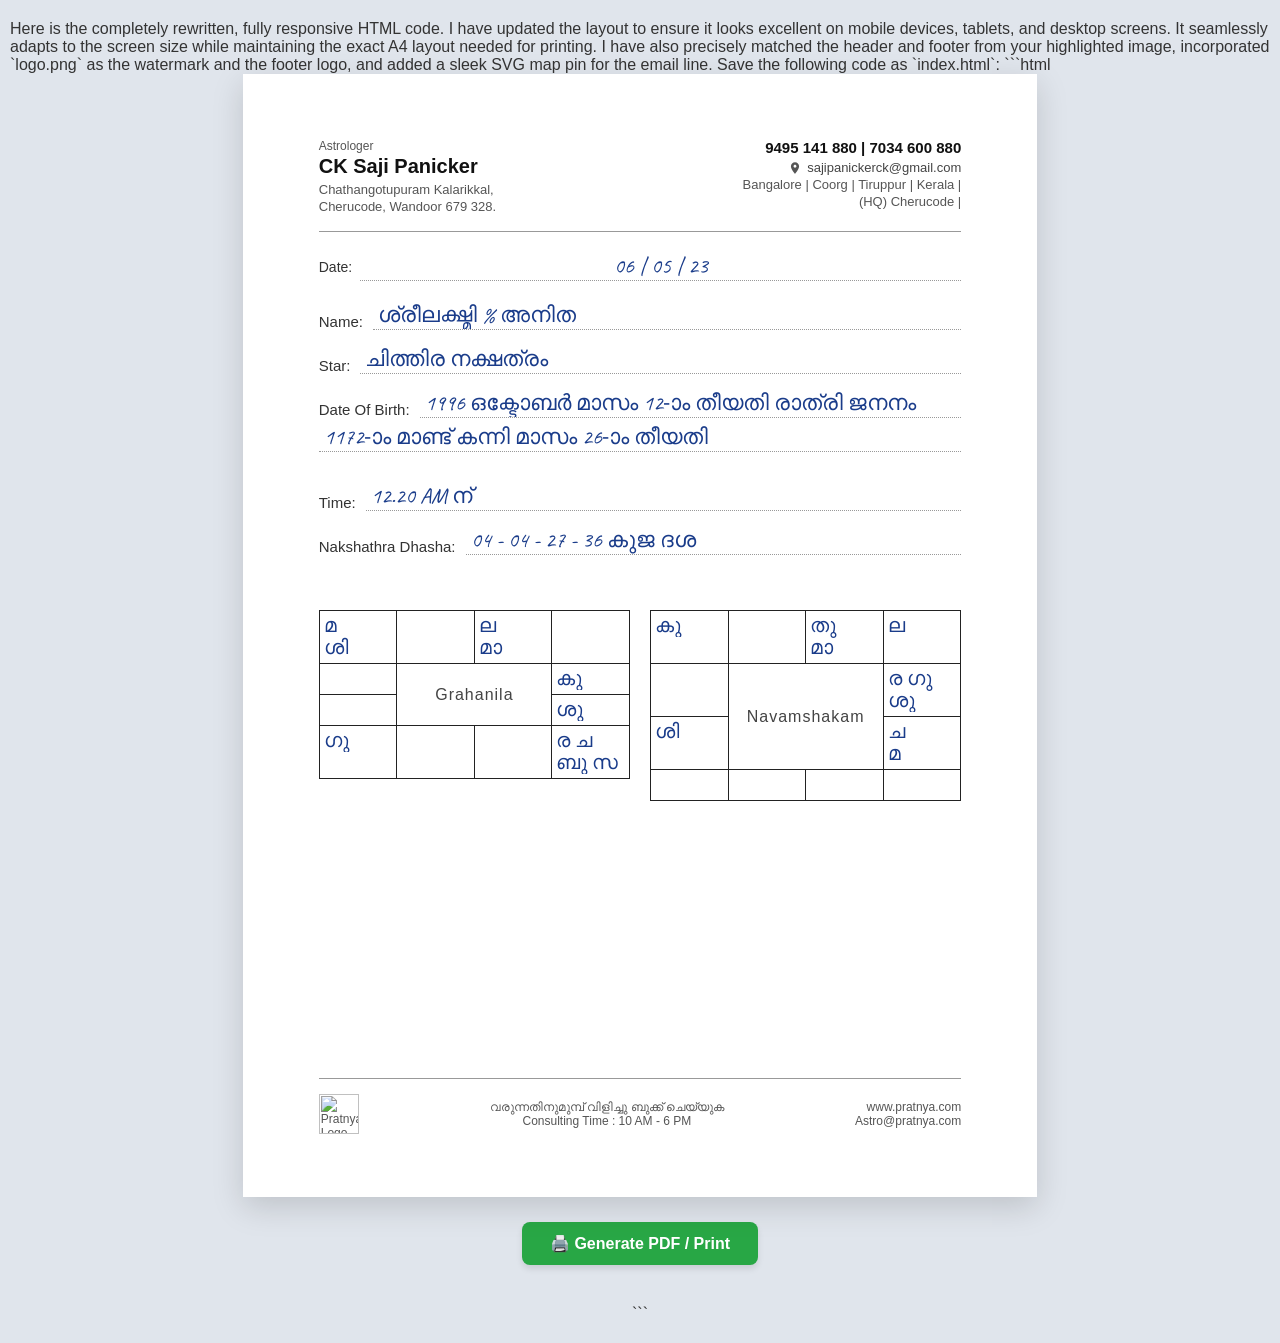
==== commit 401df443: "68" ====
--- a/index.html
+++ b/index.html
@@ -1,276 +1,495 @@
+Here is the completely rewritten, fully responsive HTML code.
+
+I have updated the layout to ensure it looks excellent on mobile devices, tablets, and desktop screens. It seamlessly adapts to the screen size while maintaining the exact A4 layout needed for printing. I have also precisely matched the header and footer from your highlighted image, incorporated `logo.png` as the watermark and the footer logo, and added a sleek SVG map pin for the email line.
+
+Save the following code as `index.html`:
+
+```html
 <!DOCTYPE html>
 <html lang="en">
 <head>
     <meta charset="UTF-8">
-    <meta name="viewport" content="width=device-width, initial-scale=1.0">
-    <title>Pratnya Astro Manager</title>
-    <link rel="apple-touch-icon" href="logo.png">
-    <meta name="apple-mobile-web-app-capable" content="yes">
-    <meta name="apple-mobile-web-app-status-bar-style" content="black-translucent">
-    <link rel="stylesheet" href="style.css">
-    <link rel="manifest" href="manifest.json">
-    <link rel="stylesheet" href="https://cdnjs.cloudflare.com/ajax/libs/font-awesome/6.4.0/css/all.min.css">
+    <meta name="viewport" content="width=device-width, initial-scale=1.0, maximum-scale=1.0, user-scalable=no">
+    <title>Responsive Astrologer Consultation Form</title>
     
-    <script src="https://unpkg.com/dexie/dist/dexie.js"></script>
-    <script src="https://cdnjs.cloudflare.com/ajax/libs/jspdf/2.5.1/jspdf.umd.min.js"></script>
-    <script src="https://cdnjs.cloudflare.com/ajax/libs/jspdf-autotable/3.5.28/jspdf.plugin.autotable.min.js"></script>
-    <script src="https://cdnjs.cloudflare.com/ajax/libs/html2canvas/1.4.1/html2canvas.min.js"></script>
-    <script src="https://cdn.jsdelivr.net/npm/sweetalert2@11"></script>
+    <link href="https://fonts.googleapis.com/css2?family=Caveat:wght@600&display=swap" rel="stylesheet">
+    
     <style>
-        .letterhead-header { display: flex; justify-content: space-between; align-items: flex-start; border-bottom: 2px solid #2E7D32; padding-bottom: 20px; margin-bottom: 30px; font-family: 'Arial', sans-serif; }
-        .letterhead-left { text-align: left; color: #333; }
-        .contact-link { text-decoration: none; color: inherit; cursor: pointer; }
-        .watermark { position: absolute; top: 55%; left: 50%; transform: translate(-50%, -50%); opacity: 0.08; z-index: 0; pointer-events: none; }
-        .letterhead-footer { position: absolute; bottom: 30px; left: 40px; right: 40px; text-align: center; border-top: 1px solid #2E7D32; padding-top: 15px; color: #2E7D32; font-size: 16px; }
-        .footer-text { font-family: 'Brush Script MT', cursive; font-size: 22px; }
-        .global-template-selector { display: flex; align-items: center; gap: 8px; margin-right: 10px; }
-        .global-template-selector select { padding: 6px 10px; border-radius: 20px; border: 1px solid #2E7D32; background: white; font-size: 14px; font-weight: 500; color: #2E7D32; cursor: pointer; }
+        :root {
+            --text-main: #333;
+            --text-light: #555;
+            --ink-color: #1a3c8a;
+            --border-color: #999;
+            --grid-border: #222;
+        }
+
+        * {
+            box-sizing: border-box;
+            margin: 0;
+            padding: 0;
+        }
+
+        body {
+            font-family: Arial, Helvetica, sans-serif;
+            background-color: #e0e5ec;
+            display: flex;
+            flex-direction: column;
+            align-items: center;
+            padding: 20px 10px;
+            color: var(--text-main);
+        }
+
+        /* --- Main Document Container --- */
+        .document-wrapper {
+            background-color: white;
+            width: 100%;
+            max-width: 210mm; /* A4 Width */
+            min-height: 297mm; /* A4 Height */
+            padding: 5% 6%;
+            box-shadow: 0 10px 30px rgba(0,0,0,0.15);
+            position: relative;
+            display: flex;
+            flex-direction: column;
+            overflow: hidden;
+        }
+
+        /* Watermark Setup */
+        .watermark {
+            position: absolute;
+            top: 50%;
+            left: 50%;
+            transform: translate(-50%, -50%);
+            width: 60%;
+            height: 60%;
+            background-image: url('logo.png'); /* Reads from your local directory */
+            background-position: center;
+            background-repeat: no-repeat;
+            background-size: contain;
+            opacity: 0.08; /* Faint appearance */
+            pointer-events: none; /* Prevents it from blocking clicks */
+            z-index: 0;
+        }
+
+        /* Content needs to sit above watermark */
+        .content-layer {
+            position: relative;
+            z-index: 1;
+            flex-grow: 1;
+            display: flex;
+            flex-direction: column;
+        }
+
+        /* --- Header Styling --- */
+        .header {
+            display: flex;
+            flex-wrap: wrap;
+            justify-content: space-between;
+            border-bottom: 1px solid var(--border-color);
+            padding-bottom: 15px;
+            margin-bottom: 20px;
+            gap: 15px;
+        }
+
+        .header-left, .header-right {
+            flex: 1;
+            min-width: 250px;
+        }
+
+        .header-right {
+            text-align: right;
+        }
+
+        .header p {
+            margin: 2px 0;
+            font-size: 13px;
+            color: var(--text-light);
+        }
+
+        .astrologer-title {
+            font-size: 12px !important;
+            margin-bottom: 0px !important;
+        }
+
+        .astrologer-name {
+            font-size: 20px !important;
+            font-weight: bold;
+            color: #111 !important;
+            margin-bottom: 4px !important;
+        }
+
+        .phone-numbers {
+            font-size: 15px !important;
+            font-weight: bold;
+            color: #111 !important;
+            margin-bottom: 4px !important;
+        }
+
+        .email-line {
+            display: inline-flex;
+            align-items: center;
+            justify-content: flex-end;
+            gap: 5px;
+        }
+
+        /* Inline SVG for Map Pin */
+        .map-icon {
+            width: 14px;
+            height: 14px;
+            fill: #555;
+        }
+
+        /* --- Date Section --- */
+        .date-section {
+            display: flex;
+            justify-content: flex-end;
+            align-items: center;
+            margin-bottom: 20px;
+            font-size: 14px;
+            gap: 8px;
+        }
+
+        /* --- Form Inputs (Handwritten style) --- */
+        .form-section {
+            margin-bottom: 30px;
+        }
+
+        .form-row {
+            display: flex;
+            align-items: flex-end;
+            margin-bottom: 15px;
+            font-size: 15px;
+            width: 100%;
+        }
+
+        .form-row label {
+            white-space: nowrap;
+            margin-right: 10px;
+            font-weight: 500;
+        }
+
+        .input-line {
+            flex-grow: 1;
+            border: none;
+            border-bottom: 1px dotted var(--border-color);
+            background: transparent;
+            font-family: 'Caveat', cursive, sans-serif;
+            font-size: 22px;
+            color: var(--ink-color);
+            outline: none;
+            padding: 0 5px;
+            min-width: 50px; /* Prevents collapsing on mobile */
+        }
+
+        /* Multiline DOB Fix */
+        .dob-group {
+            display: flex;
+            flex-direction: column;
+            margin-bottom: 15px;
+        }
+
+        /* --- Astrology Charts Grid --- */
+        .charts-container {
+            display: flex;
+            justify-content: space-between;
+            gap: 20px;
+            margin-top: 10px;
+        }
+
+        .chart-wrapper {
+            flex: 1;
+            min-width: 0; /* Prevents flex blowout */
+        }
+
+        .chart-table {
+            width: 100%;
+            border-collapse: collapse;
+            table-layout: fixed;
+            background: rgba(255, 255, 255, 0.6); /* Slight background to stand out over watermark */
+        }
+
+        .chart-table td {
+            border: 1px solid var(--grid-border);
+            aspect-ratio: 1 / 1; /* Keeps cells perfectly square */
+            vertical-align: top;
+            padding: 4px;
+            position: relative;
+        }
+
+        .chart-center {
+            text-align: center !important;
+            vertical-align: middle !important;
+            font-size: 16px;
+            color: #444;
+            letter-spacing: 1px;
+            background-color: transparent;
+        }
+
+        .editable-cell {
+            width: 100%;
+            height: 100%;
+            outline: none;
+            font-family: 'Caveat', cursive, sans-serif;
+            font-size: 20px;
+            color: var(--ink-color);
+            line-height: 1.1;
+            overflow: hidden;
+        }
+
+        /* --- Footer Styling --- */
+        .footer {
+            display: flex;
+            justify-content: space-between;
+            align-items: center;
+            border-top: 1px solid var(--border-color);
+            padding-top: 15px;
+            margin-top: auto; /* Pushes footer to the bottom */
+            font-size: 12px;
+            color: var(--text-light);
+            flex-wrap: wrap;
+            gap: 15px;
+        }
+
+        .footer-logo img {
+            height: 40px; /* Adjust based on your logo.png dimensions */
+            width: auto;
+            object-fit: contain;
+        }
+
+        .footer-center {
+            text-align: center;
+            flex: 1;
+            min-width: 200px;
+        }
+
+        .footer-right {
+            text-align: right;
+        }
+
+        /* --- Action Buttons --- */
+        .controls {
+            margin-top: 25px;
+            margin-bottom: 40px;
+            text-align: center;
+        }
+
+        .btn {
+            background-color: #28a745;
+            color: white;
+            border: none;
+            padding: 12px 28px;
+            font-size: 16px;
+            font-weight: bold;
+            border-radius: 8px;
+            cursor: pointer;
+            box-shadow: 0 4px 6px rgba(0,0,0,0.1);
+            transition: background 0.3s, transform 0.1s;
+        }
+
+        .btn:hover {
+            background-color: #218838;
+        }
+        
+        .btn:active {
+            transform: scale(0.98);
+        }
+
+        /* --- Responsive Queries (Tablet & Mobile) --- */
+        @media screen and (max-width: 768px) {
+            .document-wrapper {
+                padding: 15px;
+            }
+            .header {
+                flex-direction: column;
+                text-align: center;
+            }
+            .header-right {
+                text-align: center;
+            }
+            .email-line {
+                justify-content: center;
+            }
+            .charts-container {
+                flex-direction: column;
+                gap: 30px;
+            }
+            .chart-table td {
+                aspect-ratio: auto;
+                height: 60px; /* Fixed height for mobile instead of aspect ratio */
+            }
+            .footer {
+                flex-direction: column;
+                text-align: center;
+            }
+            .footer-right {
+                text-align: center;
+            }
+        }
+
+        /* --- Print Specific Styles --- */
+        @media print {
+            body {
+                background: white;
+                margin: 0;
+                padding: 0;
+            }
+            .document-wrapper {
+                box-shadow: none;
+                width: 100%;
+                max-width: none;
+                padding: 10mm;
+            }
+            .controls {
+                display: none;
+            }
+            .input-line::placeholder {
+                color: transparent;
+            }
+            /* Force background graphics to print (for watermark) */
+            * {
+                -webkit-print-color-adjust: exact !important;
+                print-color-adjust: exact !important;
+            }
+        }
     </style>
 </head>
 <body>
 
-    <!-- License Screen -->
-    <div id="licenseScreen" style="position: fixed; top: 0; left: 0; width: 100%; height: 100%; background: #1a1a1a; z-index: 9999; display: flex; flex-direction: column; align-items: center; justify-content: center; color: white; text-align: center; padding: 20px; box-sizing: border-box;">
-        <img src="logo.png" style="width: 130px; margin-bottom: 20px;">
-        <h2 style="margin: 0; font-size: 24px;">Pratnya Astro Manager</h2>
-        <p style="color: #aaa; margin: 5px 0 25px 0;">Premium Subscription Required</p>
-        <div style="margin-top: 25px; width: 90%; max-width: 450px;">
-            <input type="text" id="licenseKeyInput" placeholder="Enter License Key" style="width: 100%; padding: 15px; border: none; border-radius: 8px; text-align: center; margin-bottom: 12px; font-size: 16px; box-sizing: border-box;">
-            <button onclick="activateLicense()" style="width: 100%; padding: 15px; background: #2196F3; color: white; border: none; border-radius: 8px; font-weight: bold; font-size: 16px; cursor: pointer;">Activate App</button>
-        </div>
-        <p id="licenseError" style="color: #ff5252; font-size: 14px; margin-top: 15px; display: none;">Invalid License Key</p>
-    </div>
-
-    <!-- Main Header -->
-    <header style="position: sticky; top: 0; z-index: 100; background: white; box-shadow: 0 2px 5px rgba(0,0,0,0.1); padding: 10px; display: flex; justify-content: space-between; align-items: center;">
-        <img src="logo.png" alt="Pratnya Astro" class="logo" style="margin-left: 10px;">
-        <div style="display: flex; align-items: center; gap: 15px;">
-            <div class="global-template-selector">
-                <select id="globalTemplateSelect">
-                    <option value="ck">CK Saji Panicker</option>
-                    <option value="pratnya">Pratnya</option>
-                </select>
+    <div class="document-wrapper" id="printArea">
+        <div class="watermark"></div>
+
+        <div class="content-layer">
+            
+            <div class="header">
+                <div class="header-left">
+                    <p class="astrologer-title">Astrologer</p>
+                    <p class="astrologer-name">CK Saji Panicker</p>
+                    <p>Chathangotupuram Kalarikkal,</p>
+                    <p>Cherucode, Wandoor 679 328.</p>
+                </div>
+                <div class="header-right">
+                    <p class="phone-numbers">9495 141 880 | 7034 600 880</p>
+                    <div class="email-line">
+                        <svg class="map-icon" viewBox="0 0 24 24">
+                            <path d="M12 2C8.13 2 5 5.13 5 9c0 5.25 7 13 7 13s7-7.75 7-13c0-3.87-3.13-7-7-7zm0 9.5c-1.38 0-2.5-1.12-2.5-2.5s1.12-2.5 2.5-2.5 2.5 1.12 2.5 2.5-1.12 2.5-2.5 2.5z"/>
+                        </svg>
+                        <p style="margin:0; color:#444;">sajipanickerck@gmail.com</p>
+                    </div>
+                    <p>Bangalore | Coorg | Tiruppur | Kerala |</p>
+                    <p>(HQ) Cherucode |</p>
+                </div>
             </div>
-            <div id="updateIcon" onclick="showUpdateInfo()" style="display: none; cursor: pointer; margin-right: 10px;">
-                <span style="font-size: 24px;">🔔</span>
-                <span style="position: absolute; top: 5px; right: 5px; width: 10px; height: 10px; background: red; border-radius: 50%;"></span>
+
+            <div class="date-section">
+                <span>Date:</span>
+                <input type="text" class="input-line" style="width: 130px; text-align: center;" value="06 | 05 | 23">
             </div>
-        </div>
-    </header>
-
-    <div class="container">
-        <div style="display: flex; gap: 10px; margin-bottom: 15px;">
-            <button onclick="showForm()" class="btn-new" style="flex: 1; margin-bottom: 0;">+ New Client</button>
-            <button onclick="showPrescriptionForm()" class="btn-prescription" style="flex: 1; background: #FF9800; color: white;">Prescription</button>
-        </div>
-
-        <div class="search-box">
-            <input type="text" id="searchInput" placeholder="🔍 Search Client or Prescription..." autocomplete="off">
-        </div>
-
-        <div id="clientList" class="client-list"></div>
-
-        <!-- Client Form Modal -->
-        <div id="clientFormModal" class="modal hidden">
-            <div class="modal-content">
-                <div class="modal-header">
-                    <h3 id="formTitle">Client Details</h3>
-                    <button onclick="closeForm()" class="btn-close">✖</button>
+
+            <div class="form-section">
+                <div class="form-row">
+                    <label>Name:</label>
+                    <input type="text" class="input-line" value="ശ്രീലക്ഷ്മി % അനിത">
+                </div>
+                <div class="form-row">
+                    <label>Star:</label>
+                    <input type="text" class="input-line" value="ചിത്തിര നക്ഷത്രം">
                 </div>
                 
-                <form id="clientForm">
-                    <input type="hidden" id="clientId">
-                    <div class="form-grid">
-                        <input type="text" id="name" placeholder="Name *" required>
-                        <input type="text" id="star" placeholder="Star (Nakshatram)">
-                        <div style="position: relative;">
-                            <label style="font-size: 12px; color: #666; position: absolute; top: -8px; left: 10px; background: white; padding: 0 4px;">Date of Birth</label>
-                            <input type="date" id="dob" onchange="calculateAge()">
-                        </div>
-                        <input type="number" id="age" placeholder="Age (Auto-calculated)">
-                        <div style="position: relative;">
-                            <label style="font-size: 12px; color: #666; position: absolute; top: -8px; left: 10px; background: white; padding: 0 4px;">Time of Birth</label>
-                            <input type="time" id="birthTime">
-                        </div>
-                        <input type="text" id="place" placeholder="Place">
-                        <input type="text" id="phone" placeholder="Phone">
-                        <input type="text" id="profession" placeholder="Profession">
+                <div class="dob-group">
+                    <div class="form-row" style="margin-bottom: 5px;">
+                        <label>Date Of Birth:</label>
+                        <input type="text" class="input-line" value="1996 ഒക്ടോബർ മാസം 12-ാം തീയതി രാത്രി ജനനം">
                     </div>
-
-                    <div id="historySection" class="dual-history-grid" style="margin-top: 20px;">
-                        <div>
-                            <h4 style="color: #1976D2;">Consultations</h4>
-                            <div id="historyList" class="history-container"></div>
-                        </div>
-                        <div>
-                            <h4 style="color: #E65100;">Prescriptions</h4>
-                            <div id="clientPrescList" class="history-container"></div>
-                        </div>
+                    <div class="form-row">
+                        <input type="text" class="input-line" value="1172-ാം മാണ്ട് കന്നി മാസം 26-ാം തീയതി">
                     </div>
-
-                    <div class="new-consultation" style="display: flex; flex-direction: column; flex: 1; margin-top: 15px;">
-                        <h4>➕ Add New Consultation</h4>
-                        
-                        <div style="display: flex; justify-content: space-between; align-items: center; margin-bottom: 5px;">
-                            <label>Case History (Problems):</label>
-                            <div class="mini-toolbar">
-                                <span onclick="undoText('currentProblem')">Undo</span>
-                                <span onclick="clearText('currentProblem')">Clear</span>
-                            </div>
-                        </div>
-                        <textarea id="currentProblem" rows="3" placeholder="Enter problems here..."></textarea>
-                        
-                        <div style="display: flex; justify-content: space-between; align-items: center; margin-top: 15px; margin-bottom: 5px;">
-                            <div style="display: flex; align-items: center; gap: 10px;">
-                                <label style="color: #2E7D32; font-weight: bold; margin: 0;">Astrological Solution:</label>
-                                <div class="mini-toolbar">
-                                    <span onclick="undoText('currentSolution')">Undo</span>
-                                    <span onclick="clearText('currentSolution')">Clear</span>
-                                </div>
-                            </div>
-                            <button type="button" onclick="transferToPrescription()" class="btn-ghost">Open as Prescription</button>
-                        </div>
-                        <textarea id="currentSolution" style="flex: 1; min-height: 200px; border: 1px solid #ddd; border-radius: 5px; padding: 15px; font-size: 16px; line-height: 1.5; resize: vertical;" placeholder="Write solution here..."></textarea>
-                    </div>
-
-                    <div class="form-actions">
-                        <button type="submit" style="background-color: #2E7D32; color: white; font-weight: bold;">Save</button>
-                        <button type="button" onclick="generatePDF()" style="background-color: #1976D2; color: white; font-weight: bold;">PDF</button>
-                        <button type="button" onclick="deleteCurrentClient()" style="background-color: #D32F2F; color: white; font-weight: bold;">Delete</button>
-                    </div>
-                </form>
+                </div>
+
+                <div class="form-row">
+                    <label>Time:</label>
+                    <input type="text" class="input-line" value="12.20 AM ന്">
+                </div>
+                <div class="form-row">
+                    <label>Nakshathra Dhasha:</label>
+                    <input type="text" class="input-line" value="04 - 04 - 27 - 36 കുജ ദശ">
+                </div>
             </div>
-        </div>
-
-        <!-- Prescription Modal -->
-        <div id="prescriptionModal" class="modal hidden">
-            <div class="modal-content">
-                <div class="modal-header" style="background: #FFF3E0;">
-                    <h3 style="color: #E65100;">Prescription Details</h3>
-                    <button onclick="closePrescriptionForm()" class="btn-close">✖</button>
-                </div>
-                
-                <form id="prescriptionForm" style="padding: 20px; flex: 1; display: flex; flex-direction: column; overflow-y: auto; padding-bottom: 0;">
-                    <input type="hidden" id="prescClientId">
-                    
-                    <div class="form-grid">
-                        <input type="text" id="prescName" placeholder="Name *" required>
-                        <input type="text" id="prescPhone" placeholder="Phone (for WA)">
-                        <input type="text" id="prescStar" placeholder="Star">
-                        <input type="text" id="prescPlace" placeholder="Place">
-                        <input type="text" id="prescRasi" placeholder="Rasi">
-                        <input type="text" id="prescUdhaya" placeholder="Udhaya Rasi">
-                    </div>
-
-                    <div id="prescHistorySection" style="margin-top: 20px;">
-                        <h4 style="color: #E65100;">Previous Prescriptions</h4>
-                        <div id="prescHistoryList" class="history-container"></div>
-                    </div>
-
-                    <div style="display: flex; justify-content: space-between; align-items: center; margin-top: 15px; margin-bottom: 5px;">
-                        <h4 style="margin: 0;">➕ Write New Prescription:</h4>
-                        <div class="mini-toolbar">
-                            <span onclick="undoText('prescBody')">Undo</span>
-                            <span onclick="clearText('prescBody')">Clear</span>
-                        </div>
-                    </div>
-                    <textarea id="prescBody" style="flex: 1; min-height: 250px; border: 1px solid #ccc; border-radius: 5px; padding: 15px; font-size: 16px; line-height: 1.5;" placeholder="Write full prescription here..."></textarea>
-
-                    <div class="form-actions" style="background: #FFF3E0;">
-                        <button type="button" onclick="savePrescription()" style="background-color: #4CAF50; color: white; font-weight: bold;">Save</button>
-                        <button type="button" onclick="generatePrescriptionPDF()" style="background-color: #FF9800; color: white; font-weight: bold;">PDF</button>
-                        <button type="button" onclick="sharePrescriptionPDF()" style="background-color: #25D366; color: white; font-weight: bold;"><i class="fab fa-whatsapp"></i> Share</button>
-                        <button type="button" onclick="deleteCurrentPrescClient()" style="background-color: #D32F2F; color: white; font-weight: bold;">Delete</button>
-                    </div>
-                </form>
+
+            <div class="charts-container">
+                <div class="chart-wrapper">
+                    <table class="chart-table">
+                        <tr>
+                            <td><div class="editable-cell" contenteditable="true">മ<br>ശി</div></td>
+                            <td><div class="editable-cell" contenteditable="true"></div></td>
+                            <td><div class="editable-cell" contenteditable="true">ല<br>മാ</div></td>
+                            <td><div class="editable-cell" contenteditable="true"></div></td>
+                        </tr>
+                        <tr>
+                            <td><div class="editable-cell" contenteditable="true"></div></td>
+                            <td colspan="2" rowspan="2" class="chart-center">Grahanila</td>
+                            <td><div class="editable-cell" contenteditable="true">കു</div></td>
+                        </tr>
+                        <tr>
+                            <td><div class="editable-cell" contenteditable="true"></div></td>
+                            <td><div class="editable-cell" contenteditable="true">ശു</div></td>
+                        </tr>
+                        <tr>
+                            <td><div class="editable-cell" contenteditable="true">ഗു</div></td>
+                            <td><div class="editable-cell" contenteditable="true"></div></td>
+                            <td><div class="editable-cell" contenteditable="true"></div></td>
+                            <td><div class="editable-cell" contenteditable="true">ര ച<br>ബു സ</div></td>
+                        </tr>
+                    </table>
+                </div>
+
+                <div class="chart-wrapper">
+                    <table class="chart-table">
+                        <tr>
+                            <td><div class="editable-cell" contenteditable="true">കു</div></td>
+                            <td><div class="editable-cell" contenteditable="true"></div></td>
+                            <td><div class="editable-cell" contenteditable="true">തു<br>മാ</div></td>
+                            <td><div class="editable-cell" contenteditable="true">ല</div></td>
+                        </tr>
+                        <tr>
+                            <td><div class="editable-cell" contenteditable="true"></div></td>
+                            <td colspan="2" rowspan="2" class="chart-center">Navamshakam</td>
+                            <td><div class="editable-cell" contenteditable="true">ര ഗു<br>ശു</div></td>
+                        </tr>
+                        <tr>
+                            <td><div class="editable-cell" contenteditable="true">ശി</div></td>
+                            <td><div class="editable-cell" contenteditable="true">ച<br>മ</div></td>
+                        </tr>
+                        <tr>
+                            <td><div class="editable-cell" contenteditable="true"></div></td>
+                            <td><div class="editable-cell" contenteditable="true"></div></td>
+                            <td><div class="editable-cell" contenteditable="true"></div></td>
+                            <td><div class="editable-cell" contenteditable="true"></div></td>
+                        </tr>
+                    </table>
+                </div>
             </div>
+
+            <div class="footer">
+                <div class="footer-logo">
+                    <img src="logo.png" alt="Pratnya Logo">
+                </div>
+                <div class="footer-center">
+                    വരുന്നതിനുമുമ്പ് വിളിച്ചു ബുക്ക് ചെയ്യുക<br>
+                    Consulting Time : 10 AM - 6 PM
+                </div>
+                <div class="footer-right">
+                    www.pratnya.com<br>
+                    Astro@pratnya.com
+                </div>
+            </div>
+            
         </div>
     </div>
 
-    <!-- PDF templates are now built dynamically by the multi-page engine in app.js -->
-
-    <script src="app.js" defer></script>
-    <script>
-        // Service Worker Update Handling
-        const LATEST_CHANGES = "Fixed PDF generation and WhatsApp share";
-        let newWorker = null;
-
-        if ('serviceWorker' in navigator) {
-            navigator.serviceWorker.register('sw.js').then(registration => {
-                if (registration.waiting) {
-                    newWorker = registration.waiting;
-                    showNotificationIcon();
-                }
-                registration.onupdatefound = () => {
-                    const installingWorker = registration.installing;
-                    installingWorker.onstatechange = () => {
-                        if (installingWorker.state === 'installed' && navigator.serviceWorker.controller) {
-                            newWorker = installingWorker;
-                            showNotificationIcon();
-                        }
-                    };
-                };
-            });
-
-            let refreshing = false;
-            navigator.serviceWorker.addEventListener('controllerchange', () => {
-                if (!refreshing) {
-                    refreshing = true;
-                    window.location.reload();
-                }
-            });
-        }
-
-        function showNotificationIcon() {
-            document.getElementById('updateIcon').style.display = 'block';
-        }
-
-        function showUpdateInfo() {
-            Swal.fire({
-                title: '🚀 Update Available!',
-                html: `What's New:<br><b>${LATEST_CHANGES}</b>`,
-                icon: 'info',
-                showCancelButton: true,
-                confirmButtonText: 'Update Now'
-            }).then((result) => {
-                if (result.isConfirmed) performUpdate();
-            });
-        }
-
-        function performUpdate() {
-            if (!newWorker) {
-                window.location.reload();
-                return;
-            }
-            newWorker.postMessage({ type: 'SKIP_WAITING' });
-        }
-
-        // License System
-        checkLicense();
-        function checkLicense() {
-            const expiry = localStorage.getItem('pratnya_license_expiry');
-            const lockScreen = document.getElementById('licenseScreen');
-            if (!expiry || new Date() > new Date(expiry)) {
-                lockScreen.style.display = 'flex';
-                document.body.style.overflow = 'hidden';
-            } else {
-                lockScreen.style.display = 'none';
-                document.body.style.overflow = 'auto';
-            }
-        }
-
-        window.activateLicense = function() {
-            const input = document.getElementById('licenseKeyInput').value.trim();
-            try {
-                const decoded = atob(input);
-                const parts = decoded.split('|');
-                if (parts[0] !== "PRATNYA-SECRET") throw new Error("Invalid Key");
-                localStorage.setItem('pratnya_license_expiry', parts[1]);
-                location.reload();
-            } catch (e) {
-                document.getElementById('licenseError').style.display = 'block';
-            }
-        };
-    </script>
+    <div class="controls">
+        <button class="btn" onclick="window.print()">🖨️ Generate PDF / Print</button>
+    </div>
+
 </body>
-</html>+</html>
+
+```
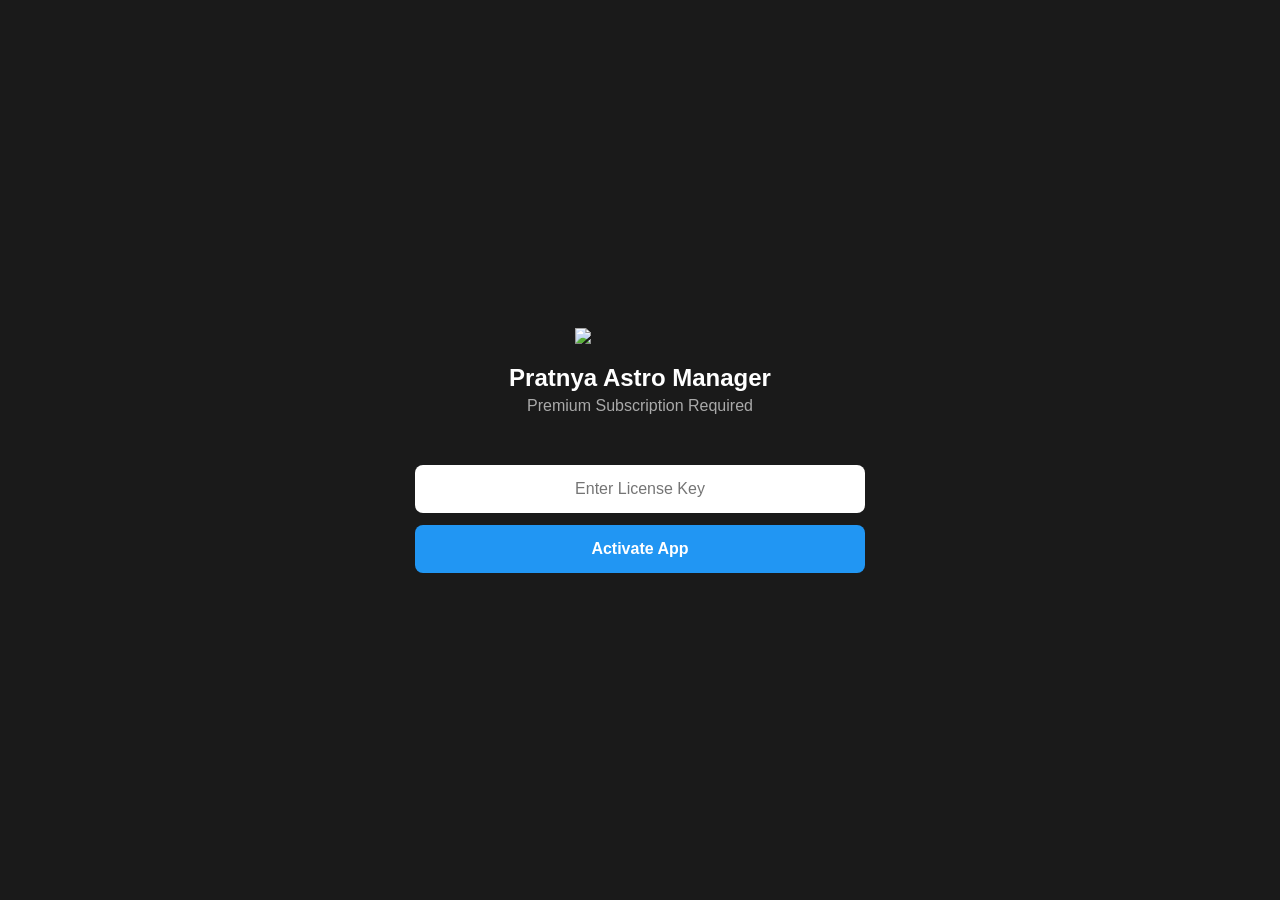
==== commit 2a559e1c: "v70" ====
--- a/index.html
+++ b/index.html
@@ -1,495 +1,219 @@
-Here is the completely rewritten, fully responsive HTML code.
-
-I have updated the layout to ensure it looks excellent on mobile devices, tablets, and desktop screens. It seamlessly adapts to the screen size while maintaining the exact A4 layout needed for printing. I have also precisely matched the header and footer from your highlighted image, incorporated `logo.png` as the watermark and the footer logo, and added a sleek SVG map pin for the email line.
-
-Save the following code as `index.html`:
-
-```html
 <!DOCTYPE html>
 <html lang="en">
 <head>
     <meta charset="UTF-8">
-    <meta name="viewport" content="width=device-width, initial-scale=1.0, maximum-scale=1.0, user-scalable=no">
-    <title>Responsive Astrologer Consultation Form</title>
-    
-    <link href="https://fonts.googleapis.com/css2?family=Caveat:wght@600&display=swap" rel="stylesheet">
-    
-    <style>
-        :root {
-            --text-main: #333;
-            --text-light: #555;
-            --ink-color: #1a3c8a;
-            --border-color: #999;
-            --grid-border: #222;
-        }
-
-        * {
-            box-sizing: border-box;
-            margin: 0;
-            padding: 0;
-        }
-
-        body {
-            font-family: Arial, Helvetica, sans-serif;
-            background-color: #e0e5ec;
-            display: flex;
-            flex-direction: column;
-            align-items: center;
-            padding: 20px 10px;
-            color: var(--text-main);
-        }
-
-        /* --- Main Document Container --- */
-        .document-wrapper {
-            background-color: white;
-            width: 100%;
-            max-width: 210mm; /* A4 Width */
-            min-height: 297mm; /* A4 Height */
-            padding: 5% 6%;
-            box-shadow: 0 10px 30px rgba(0,0,0,0.15);
-            position: relative;
-            display: flex;
-            flex-direction: column;
-            overflow: hidden;
-        }
-
-        /* Watermark Setup */
-        .watermark {
-            position: absolute;
-            top: 50%;
-            left: 50%;
-            transform: translate(-50%, -50%);
-            width: 60%;
-            height: 60%;
-            background-image: url('logo.png'); /* Reads from your local directory */
-            background-position: center;
-            background-repeat: no-repeat;
-            background-size: contain;
-            opacity: 0.08; /* Faint appearance */
-            pointer-events: none; /* Prevents it from blocking clicks */
-            z-index: 0;
-        }
-
-        /* Content needs to sit above watermark */
-        .content-layer {
-            position: relative;
-            z-index: 1;
-            flex-grow: 1;
-            display: flex;
-            flex-direction: column;
-        }
-
-        /* --- Header Styling --- */
-        .header {
-            display: flex;
-            flex-wrap: wrap;
-            justify-content: space-between;
-            border-bottom: 1px solid var(--border-color);
-            padding-bottom: 15px;
-            margin-bottom: 20px;
-            gap: 15px;
-        }
-
-        .header-left, .header-right {
-            flex: 1;
-            min-width: 250px;
-        }
-
-        .header-right {
-            text-align: right;
-        }
-
-        .header p {
-            margin: 2px 0;
-            font-size: 13px;
-            color: var(--text-light);
-        }
-
-        .astrologer-title {
-            font-size: 12px !important;
-            margin-bottom: 0px !important;
-        }
-
-        .astrologer-name {
-            font-size: 20px !important;
-            font-weight: bold;
-            color: #111 !important;
-            margin-bottom: 4px !important;
-        }
-
-        .phone-numbers {
-            font-size: 15px !important;
-            font-weight: bold;
-            color: #111 !important;
-            margin-bottom: 4px !important;
-        }
-
-        .email-line {
-            display: inline-flex;
-            align-items: center;
-            justify-content: flex-end;
-            gap: 5px;
-        }
-
-        /* Inline SVG for Map Pin */
-        .map-icon {
-            width: 14px;
-            height: 14px;
-            fill: #555;
-        }
-
-        /* --- Date Section --- */
-        .date-section {
-            display: flex;
-            justify-content: flex-end;
-            align-items: center;
-            margin-bottom: 20px;
-            font-size: 14px;
-            gap: 8px;
-        }
-
-        /* --- Form Inputs (Handwritten style) --- */
-        .form-section {
-            margin-bottom: 30px;
-        }
-
-        .form-row {
-            display: flex;
-            align-items: flex-end;
-            margin-bottom: 15px;
-            font-size: 15px;
-            width: 100%;
-        }
-
-        .form-row label {
-            white-space: nowrap;
-            margin-right: 10px;
-            font-weight: 500;
-        }
-
-        .input-line {
-            flex-grow: 1;
-            border: none;
-            border-bottom: 1px dotted var(--border-color);
-            background: transparent;
-            font-family: 'Caveat', cursive, sans-serif;
-            font-size: 22px;
-            color: var(--ink-color);
-            outline: none;
-            padding: 0 5px;
-            min-width: 50px; /* Prevents collapsing on mobile */
-        }
-
-        /* Multiline DOB Fix */
-        .dob-group {
-            display: flex;
-            flex-direction: column;
-            margin-bottom: 15px;
-        }
-
-        /* --- Astrology Charts Grid --- */
-        .charts-container {
-            display: flex;
-            justify-content: space-between;
-            gap: 20px;
-            margin-top: 10px;
-        }
-
-        .chart-wrapper {
-            flex: 1;
-            min-width: 0; /* Prevents flex blowout */
-        }
-
-        .chart-table {
-            width: 100%;
-            border-collapse: collapse;
-            table-layout: fixed;
-            background: rgba(255, 255, 255, 0.6); /* Slight background to stand out over watermark */
-        }
-
-        .chart-table td {
-            border: 1px solid var(--grid-border);
-            aspect-ratio: 1 / 1; /* Keeps cells perfectly square */
-            vertical-align: top;
-            padding: 4px;
-            position: relative;
-        }
-
-        .chart-center {
-            text-align: center !important;
-            vertical-align: middle !important;
-            font-size: 16px;
-            color: #444;
-            letter-spacing: 1px;
-            background-color: transparent;
-        }
-
-        .editable-cell {
-            width: 100%;
-            height: 100%;
-            outline: none;
-            font-family: 'Caveat', cursive, sans-serif;
-            font-size: 20px;
-            color: var(--ink-color);
-            line-height: 1.1;
-            overflow: hidden;
-        }
-
-        /* --- Footer Styling --- */
-        .footer {
-            display: flex;
-            justify-content: space-between;
-            align-items: center;
-            border-top: 1px solid var(--border-color);
-            padding-top: 15px;
-            margin-top: auto; /* Pushes footer to the bottom */
-            font-size: 12px;
-            color: var(--text-light);
-            flex-wrap: wrap;
-            gap: 15px;
-        }
-
-        .footer-logo img {
-            height: 40px; /* Adjust based on your logo.png dimensions */
-            width: auto;
-            object-fit: contain;
-        }
-
-        .footer-center {
-            text-align: center;
-            flex: 1;
-            min-width: 200px;
-        }
-
-        .footer-right {
-            text-align: right;
-        }
-
-        /* --- Action Buttons --- */
-        .controls {
-            margin-top: 25px;
-            margin-bottom: 40px;
-            text-align: center;
-        }
-
-        .btn {
-            background-color: #28a745;
-            color: white;
-            border: none;
-            padding: 12px 28px;
-            font-size: 16px;
-            font-weight: bold;
-            border-radius: 8px;
-            cursor: pointer;
-            box-shadow: 0 4px 6px rgba(0,0,0,0.1);
-            transition: background 0.3s, transform 0.1s;
-        }
-
-        .btn:hover {
-            background-color: #218838;
-        }
-        
-        .btn:active {
-            transform: scale(0.98);
-        }
-
-        /* --- Responsive Queries (Tablet & Mobile) --- */
-        @media screen and (max-width: 768px) {
-            .document-wrapper {
-                padding: 15px;
-            }
-            .header {
-                flex-direction: column;
-                text-align: center;
-            }
-            .header-right {
-                text-align: center;
-            }
-            .email-line {
-                justify-content: center;
-            }
-            .charts-container {
-                flex-direction: column;
-                gap: 30px;
-            }
-            .chart-table td {
-                aspect-ratio: auto;
-                height: 60px; /* Fixed height for mobile instead of aspect ratio */
-            }
-            .footer {
-                flex-direction: column;
-                text-align: center;
-            }
-            .footer-right {
-                text-align: center;
-            }
-        }
-
-        /* --- Print Specific Styles --- */
-        @media print {
-            body {
-                background: white;
-                margin: 0;
-                padding: 0;
-            }
-            .document-wrapper {
-                box-shadow: none;
-                width: 100%;
-                max-width: none;
-                padding: 10mm;
-            }
-            .controls {
-                display: none;
-            }
-            .input-line::placeholder {
-                color: transparent;
-            }
-            /* Force background graphics to print (for watermark) */
-            * {
-                -webkit-print-color-adjust: exact !important;
-                print-color-adjust: exact !important;
-            }
-        }
-    </style>
+    <meta name="viewport" content="width=device-width, initial-scale=1.0">
+    <title>Pratnya Astro Manager</title>
+    <link rel="apple-touch-icon" href="logo.png">
+    <meta name="apple-mobile-web-app-capable" content="yes">
+    <meta name="apple-mobile-web-app-status-bar-style" content="black-translucent">
+    <link rel="stylesheet" href="style.css">
+    <link rel="manifest" href="manifest.json">
+    <script src="https://unpkg.com/dexie/dist/dexie.js"></script>
+    <script src="https://cdnjs.cloudflare.com/ajax/libs/jspdf/2.5.1/jspdf.umd.min.js"></script>
+    <script src="https://cdnjs.cloudflare.com/ajax/libs/jspdf-autotable/3.5.28/jspdf.plugin.autotable.min.js"></script>
+    <script src="https://cdnjs.cloudflare.com/ajax/libs/html2canvas/1.4.1/html2canvas.min.js"></script>
+    <script src="https://cdn.jsdelivr.net/npm/sweetalert2@11"></script>
 </head>
 <body>
 
-    <div class="document-wrapper" id="printArea">
-        <div class="watermark"></div>
-
-        <div class="content-layer">
-            
-            <div class="header">
-                <div class="header-left">
-                    <p class="astrologer-title">Astrologer</p>
-                    <p class="astrologer-name">CK Saji Panicker</p>
-                    <p>Chathangotupuram Kalarikkal,</p>
-                    <p>Cherucode, Wandoor 679 328.</p>
-                </div>
-                <div class="header-right">
-                    <p class="phone-numbers">9495 141 880 | 7034 600 880</p>
-                    <div class="email-line">
-                        <svg class="map-icon" viewBox="0 0 24 24">
-                            <path d="M12 2C8.13 2 5 5.13 5 9c0 5.25 7 13 7 13s7-7.75 7-13c0-3.87-3.13-7-7-7zm0 9.5c-1.38 0-2.5-1.12-2.5-2.5s1.12-2.5 2.5-2.5 2.5 1.12 2.5 2.5-1.12 2.5-2.5 2.5z"/>
-                        </svg>
-                        <p style="margin:0; color:#444;">sajipanickerck@gmail.com</p>
-                    </div>
-                    <p>Bangalore | Coorg | Tiruppur | Kerala |</p>
-                    <p>(HQ) Cherucode |</p>
-                </div>
-            </div>
-
-            <div class="date-section">
-                <span>Date:</span>
-                <input type="text" class="input-line" style="width: 130px; text-align: center;" value="06 | 05 | 23">
-            </div>
-
-            <div class="form-section">
-                <div class="form-row">
-                    <label>Name:</label>
-                    <input type="text" class="input-line" value="ശ്രീലക്ഷ്മി % അനിത">
-                </div>
-                <div class="form-row">
-                    <label>Star:</label>
-                    <input type="text" class="input-line" value="ചിത്തിര നക്ഷത്രം">
+    <div id="licenseScreen" style="position: fixed; top: 0; left: 0; width: 100%; height: 100%; background: #1a1a1a; z-index: 9999; display: flex; flex-direction: column; align-items: center; justify-content: center; color: white; text-align: center; padding: 20px; box-sizing: border-box;">
+        <img src="logo.png" style="width: 130px; margin-bottom: 20px;">
+        <h2 style="margin: 0; font-size: 24px;">Pratnya Astro Manager</h2>
+        <p style="color: #aaa; margin: 5px 0 25px 0;">Premium Subscription Required</p>
+        <div style="margin-top: 25px; width: 90%; max-width: 450px;">
+            <input type="text" id="licenseKeyInput" placeholder="Enter License Key" style="width: 100%; padding: 15px; border: none; border-radius: 8px; text-align: center; margin-bottom: 12px; font-size: 16px; box-sizing: border-box;">
+            <button onclick="activateLicense()" style="width: 100%; padding: 15px; background: #2196F3; color: white; border: none; border-radius: 8px; font-weight: bold; font-size: 16px; cursor: pointer;">Activate App</button>
+        </div>
+        <p id="licenseError" style="color: #ff5252; font-size: 14px; margin-top: 15px; display: none;">Invalid License Key</p>
+    </div>
+
+    <header style="position: sticky; top: 0; z-index: 100; background: white; box-shadow: 0 2px 5px rgba(0,0,0,0.1); padding: 10px; display: flex; justify-content: center; align-items: center;">
+        <img src="logo.png" alt="Pratnya Astro" class="logo">
+        <div id="updateIcon" onclick="showUpdateInfo()" style="display: none; position: absolute; right: 20px; cursor: pointer;">
+            <span style="font-size: 24px;">🔔</span>
+            <span style="position: absolute; top: 0; right: 0; width: 10px; height: 10px; background: red; border-radius: 50%;"></span>
+        </div>
+    </header>
+
+    <div class="container">
+        <!-- Main Action Buttons -->
+        <div style="display: flex; gap: 10px; margin-bottom: 10px;">
+            <button onclick="showForm()" class="btn-new" style="flex: 1; margin-bottom: 0;">+ New Client</button>
+            <button onclick="showPrescriptionForm()" class="btn-prescription" style="flex: 1; background: #FF9800; color: white;">Prescription</button>
+        </div>
+
+        <!-- NEW: Link to Jathaka Chercha / Consultation Page -->
+        <div style="display: flex; margin-bottom: 15px;">
+            <button onclick="window.location.href='jathaka-chercha.html'" style="flex: 1; padding: 12px; background: #4B338D; color: white; border: none; border-radius: 8px; font-weight: bold; font-size: 14px; cursor: pointer; box-shadow: 0 2px 4px rgba(0,0,0,0.1);">
+                🌌 View Jathaka Chercha (Charts)
+            </button>
+        </div>
+
+        <div class="search-box">
+            <input type="text" id="searchInput" placeholder="🔍 Search Client by Name..." autocomplete="off">
+        </div>
+
+        <div id="clientList" class="client-list"></div>
+
+        <div id="clientFormModal" class="modal hidden">
+            <div class="modal-content">
+                <div class="modal-header">
+                    <h3 id="formTitle">Client Details</h3>
+                    <button onclick="closeForm()" class="btn-close">✖</button>
                 </div>
                 
-                <div class="dob-group">
-                    <div class="form-row" style="margin-bottom: 5px;">
-                        <label>Date Of Birth:</label>
-                        <input type="text" class="input-line" value="1996 ഒക്ടോബർ മാസം 12-ാം തീയതി രാത്രി ജനനം">
-                    </div>
-                    <div class="form-row">
-                        <input type="text" class="input-line" value="1172-ാം മാണ്ട് കന്നി മാസം 26-ാം തീയതി">
-                    </div>
+                <form id="clientForm">
+                    <input type="hidden" id="clientId">
+                    <div class="form-grid">
+                        <input type="text" id="name" placeholder="Name *" required>
+                        <input type="text" id="star" placeholder="Star (Nakshatram)">
+                        <div style="position: relative;">
+                            <label style="font-size: 12px; color: #666; position: absolute; top: -8px; left: 10px; background: white; padding: 0 4px;">Date of Birth</label>
+                            <input type="date" id="dob" onchange="calculateAge()">
+                        </div>
+                        <input type="number" id="age" placeholder="Age (Auto-calculated)">
+                        <div style="position: relative;">
+                            <label style="font-size: 12px; color: #666; position: absolute; top: -8px; left: 10px; background: white; padding: 0 4px;">Time of Birth</label>
+                            <input type="time" id="birthTime">
+                        </div>
+                        <input type="text" id="place" placeholder="Place">
+                        <input type="text" id="phone" placeholder="Phone">
+                        <input type="text" id="profession" placeholder="Profession">
+                    </div>
+
+                    <div id="historySection">
+                        <h4>Previous Consultations</h4>
+                        <div id="historyList" class="history-container"></div>
+                    </div>
+
+                    <div class="new-consultation">
+                        <h4>➕ Add New Consultation</h4>
+                        
+                        <label>Case History (Problems):</label>
+                        <textarea id="currentProblem" rows="3" placeholder="Enter problems here..."></textarea>
+                        
+                        <div style="display: flex; justify-content: space-between; align-items: center; margin-top: 15px; margin-bottom: 5px;">
+                            <label style="color: #2E7D32; font-weight: bold; margin: 0;">Astrological Solution:</label>
+                            
+                            <button type="button" onclick="transferToPrescription()" class="btn-ghost">
+                            Open as Prescription
+                            </button>
+                        </div>
+
+                        <textarea id="currentSolution" rows="5" placeholder="Write solution here..."></textarea>
+                    </div>
+
+                    <div class="form-actions">
+                        <button type="submit" style="flex: 1; background-color: #2E7D32; color: white; padding: 12px; border: none; border-radius: 8px; font-weight: bold;">Save</button>
+                        <button type="button" onclick="generatePDF()" style="flex: 1; background-color: #1976D2; color: white; padding: 12px; border: none; border-radius: 8px; font-weight: bold;">PDF</button>
+                        <button type="button" onclick="deleteCurrentClient()" style="flex: 1; background-color: #D32F2F; color: white; padding: 12px; border: none; border-radius: 8px; font-weight: bold;">Delete</button>
+                    </div>
+                </form>
+            </div>
+        </div>
+
+        <div id="prescriptionModal" class="modal hidden">
+            <div class="modal-content">
+                <div class="modal-header" style="background: #FFF3E0;">
+                    <h3 style="color: #E65100;">Write Prescription</h3>
+                    <button onclick="closePrescriptionForm()" class="btn-close">✖</button>
                 </div>
-
-                <div class="form-row">
-                    <label>Time:</label>
-                    <input type="text" class="input-line" value="12.20 AM ന്">
-                </div>
-                <div class="form-row">
-                    <label>Nakshathra Dhasha:</label>
-                    <input type="text" class="input-line" value="04 - 04 - 27 - 36 കുജ ദശ">
-                </div>
+                
+                <form id="prescriptionForm" style="padding: 20px; flex: 1; display: flex; flex-direction: column;">
+                    <div class="form-grid">
+                        <input type="text" id="prescName" placeholder="Name">
+                        <input type="text" id="prescStar" placeholder="Star">
+                        <input type="text" id="prescPlace" placeholder="Place">
+                        <input type="text" id="prescRasi" placeholder="Rasi">
+                        <input type="text" id="prescUbhaya" placeholder="Ubhaya Rasi">
+                    </div>
+
+                    <label style="margin-top: 15px; font-weight: bold; color: #555;">Prescription / Notes:</label>
+                    <textarea id="prescBody" style="flex: 1; margin-top: 5px; border: 1px solid #ccc; padding: 15px; font-size: 16px; line-height: 1.5;" placeholder="Write full prescription here..."></textarea>
+
+                    <div class="form-actions">
+                        <button type="button" onclick="generatePrescriptionPDF()" style="width: 100%; background-color: #E65100; color: white; padding: 15px; border: none; border-radius: 8px; font-weight: bold; font-size: 16px;">
+                            Download Letterhead PDF
+                        </button>
+                    </div>
+                </form>
             </div>
-
-            <div class="charts-container">
-                <div class="chart-wrapper">
-                    <table class="chart-table">
-                        <tr>
-                            <td><div class="editable-cell" contenteditable="true">മ<br>ശി</div></td>
-                            <td><div class="editable-cell" contenteditable="true"></div></td>
-                            <td><div class="editable-cell" contenteditable="true">ല<br>മാ</div></td>
-                            <td><div class="editable-cell" contenteditable="true"></div></td>
-                        </tr>
-                        <tr>
-                            <td><div class="editable-cell" contenteditable="true"></div></td>
-                            <td colspan="2" rowspan="2" class="chart-center">Grahanila</td>
-                            <td><div class="editable-cell" contenteditable="true">കു</div></td>
-                        </tr>
-                        <tr>
-                            <td><div class="editable-cell" contenteditable="true"></div></td>
-                            <td><div class="editable-cell" contenteditable="true">ശു</div></td>
-                        </tr>
-                        <tr>
-                            <td><div class="editable-cell" contenteditable="true">ഗു</div></td>
-                            <td><div class="editable-cell" contenteditable="true"></div></td>
-                            <td><div class="editable-cell" contenteditable="true"></div></td>
-                            <td><div class="editable-cell" contenteditable="true">ര ച<br>ബു സ</div></td>
-                        </tr>
-                    </table>
-                </div>
-
-                <div class="chart-wrapper">
-                    <table class="chart-table">
-                        <tr>
-                            <td><div class="editable-cell" contenteditable="true">കു</div></td>
-                            <td><div class="editable-cell" contenteditable="true"></div></td>
-                            <td><div class="editable-cell" contenteditable="true">തു<br>മാ</div></td>
-                            <td><div class="editable-cell" contenteditable="true">ല</div></td>
-                        </tr>
-                        <tr>
-                            <td><div class="editable-cell" contenteditable="true"></div></td>
-                            <td colspan="2" rowspan="2" class="chart-center">Navamshakam</td>
-                            <td><div class="editable-cell" contenteditable="true">ര ഗു<br>ശു</div></td>
-                        </tr>
-                        <tr>
-                            <td><div class="editable-cell" contenteditable="true">ശി</div></td>
-                            <td><div class="editable-cell" contenteditable="true">ച<br>മ</div></td>
-                        </tr>
-                        <tr>
-                            <td><div class="editable-cell" contenteditable="true"></div></td>
-                            <td><div class="editable-cell" contenteditable="true"></div></td>
-                            <td><div class="editable-cell" contenteditable="true"></div></td>
-                            <td><div class="editable-cell" contenteditable="true"></div></td>
-                        </tr>
-                    </table>
-                </div>
-            </div>
-
-            <div class="footer">
-                <div class="footer-logo">
-                    <img src="logo.png" alt="Pratnya Logo">
-                </div>
-                <div class="footer-center">
-                    വരുന്നതിനുമുമ്പ് വിളിച്ചു ബുക്ക് ചെയ്യുക<br>
-                    Consulting Time : 10 AM - 6 PM
-                </div>
-                <div class="footer-right">
-                    www.pratnya.com<br>
-                    Astro@pratnya.com
-                </div>
-            </div>
-            
-        </div>
-    </div>
-
-    <div class="controls">
-        <button class="btn" onclick="window.print()">🖨️ Generate PDF / Print</button>
-    </div>
-
+        </div>
+
+    </div>
+
+    <!-- Hidden PDF Templates -->
+    <div id="pdfTemplate" style="position: fixed; top: -9999px; left: -9999px; width: 595px; background: white; padding: 40px; font-family: 'Arial', sans-serif; color: black;">
+        <div style="text-align: center; border-bottom: 2px solid #2E7D32; padding-bottom: 15px; margin-bottom: 20px;">
+            <img src="logo.png" style="height: 80px; width: auto;" alt="Logo">
+        </div>
+        <div id="pdfContent"></div>
+    </div>
+
+    <div id="prescriptionTemplate" style="position: fixed; top: -9999px; left: -9999px; width: 595px; height: 842px; background: white; padding: 40px; font-family: 'Georgia', serif; color: black; box-sizing: border-box;">
+        
+        <div style="position: absolute; top: 50%; left: 50%; transform: translate(-50%, -50%); opacity: 0.1; z-index: 0;">
+            <img src="logo.png" style="width: 400px; height: auto;">
+        </div>
+
+        <div style="text-align: center; border-bottom: 2px solid #2E7D32; padding-bottom: 15px; margin-bottom: 30px; position: relative; z-index: 10;">
+            <img src="logo.png" style="height: 70px; width: auto;">
+            <p style="margin: 5px 0 0 0; font-size: 12px; color: #555;">Astrological Solutions & Consultation</p>
+        </div>
+
+        <div style="display: grid; grid-template-columns: 1fr 1fr; gap: 10px; font-family: 'Arial', sans-serif; font-size: 14px; margin-bottom: 30px; position: relative; z-index: 10;">
+            <div><strong>Name:</strong> <span id="pdfPrescName"></span></div>
+            <div><strong>Date:</strong> <span id="pdfPrescDate"></span></div>
+            <div><strong>Star:</strong> <span id="pdfPrescStar"></span></div>
+            <div><strong>Place:</strong> <span id="pdfPrescPlace"></span></div>
+            <div><strong>Rasi:</strong> <span id="pdfPrescRasi"></span></div>
+            <div><strong>Ubhaya Rasi:</strong> <span id="pdfPrescUbhaya"></span></div>
+        </div>
+
+        <div id="pdfPrescBody" style="font-size: 16px; line-height: 1.8; min-height: 500px; white-space: pre-wrap; position: relative; z-index: 10;">
+        </div>
+
+        <div style="position: absolute; bottom: 40px; left: 40px; right: 40px; text-align: center; font-size: 12px; color: #777; border-top: 1px solid #ddd; padding-top: 10px;">
+            Fix your appointment through the call<br>
+            <strong>www.pratnya.com</strong>
+        </div>
+    </div>
+
+    <script src="app.js"></script>
+    <script>
+        const LATEST_CHANGES = "Added Prescription Mode & Watermark PDF";
+        // Service Worker Update Logic
+        let newWorker;
+        if ('serviceWorker' in navigator) {
+            navigator.serviceWorker.register('sw.js').then(registration => {
+                if (registration.waiting) { newWorker = registration.waiting; showNotificationIcon(); }
+                registration.onupdatefound = () => {
+                    const installingWorker = registration.installing;
+                    installingWorker.onstatechange = () => {
+                        if (installingWorker.state === 'installed' && navigator.serviceWorker.controller) {
+                            newWorker = installingWorker;
+                            showNotificationIcon();
+                        }
+                    };
+                };
+            });
+        }
+        function showNotificationIcon() { document.getElementById('updateIcon').style.display = 'block'; }
+        function showUpdateInfo() {
+            Swal.fire({
+                title: '🚀 Update Available!',
+                html: `What's New:<br><b>${LATEST_CHANGES}</b>`,
+                icon: 'info',
+                showCancelButton: true,
+                confirmButtonText: 'Update Now'
+            }).then((result) => { if (result.isConfirmed) performUpdate(); });
+        }
+        function performUpdate() {
+            if (!newWorker) { window.location.reload(); return; }
+            newWorker.postMessage({ type: 'SKIP_WAITING' });
+            window.location.reload();
+        }
+    </script>
 </body>
-</html>
-
-```+</html>
--- a/style.css
+++ b/style.css
@@ -0,0 +1,326 @@
+/* =========================================
+   GENERAL STYLES
+========================================= */
+body { 
+    font-family: 'Segoe UI', sans-serif; 
+    background-color: #f0f2f5; 
+    margin: 0; 
+    padding-bottom: 80px; 
+}
+
+header { 
+    background: white; 
+    padding: 10px; 
+    text-align: center; 
+    box-shadow: 0 2px 5px rgba(0,0,0,0.1); 
+    position: sticky; 
+    top: 0; 
+    z-index: 100; 
+}
+
+.logo { max-height: 60px; width: auto; }
+
+.container { 
+    padding: 15px; 
+    max-width: 600px; 
+    margin: auto; 
+}
+
+/* =========================================
+   BUTTONS
+========================================= */
+button { 
+    border: none; 
+    border-radius: 6px; 
+    cursor: pointer; 
+    font-weight: 600; 
+    transition: 0.2s; 
+}
+
+.btn-new { 
+    width: 100%; 
+    padding: 15px; 
+    background: #4CAF50; 
+    color: white; 
+    font-size: 16px; 
+    margin-bottom: 15px; 
+}
+
+.btn-close { 
+    background: transparent; 
+    font-size: 20px; 
+    color: #666; 
+}
+
+.btn-ghost {
+    background: transparent;
+    border: 1px solid #FF9800;
+    color: #E65100;
+    padding: 4px 10px;
+    font-size: 12px;
+    border-radius: 4px;
+    margin-left: 10px;
+}
+
+.actions { display: flex; gap: 8px; align-items: center; }
+
+.btn-view { 
+    background: #e3f2fd; 
+    color: #1976D2; 
+    padding: 6px 12px; 
+    border-radius: 4px; 
+    font-size: 13px; 
+}
+
+.btn-wa {
+    background: #25D366;
+    color: white;
+    padding: 6px 10px;
+    border-radius: 4px;
+    font-size: 15px;
+    text-decoration: none;
+    display: inline-flex;
+    align-items: center;
+    justify-content: center;
+}
+
+/* =========================================
+   TEMPLATE SELECTOR
+========================================= */
+.template-selector {
+    display: flex;
+    align-items: center;
+    gap: 5px;
+}
+.template-selector select {
+    padding: 8px 12px;
+    border-radius: 6px;
+    border: 1px solid #ccc;
+    background: white;
+    font-size: 14px;
+    font-weight: 500;
+    cursor: pointer;
+}
+
+/* =========================================
+   SEARCH & LIST ITEMS
+========================================= */
+.search-box input { 
+    width: 100%; 
+    padding: 12px; 
+    border: 1px solid #ddd; 
+    border-radius: 25px; 
+    outline: none; 
+    box-sizing: border-box; 
+}
+
+.client-item { 
+    background: white; 
+    padding: 15px; 
+    border-radius: 10px; 
+    margin-top: 10px; 
+    box-shadow: 0 1px 3px rgba(0,0,0,0.1); 
+    display: flex; 
+    justify-content: space-between; 
+    align-items: center; 
+}
+
+.client-info h4 { margin: 0; color: #333; }
+.client-info p { margin: 2px 0 0; color: #666; font-size: 13px; }
+
+/* =========================================
+   MODAL (Popups / Forms)
+========================================= */
+.modal { 
+    position: fixed; 
+    top: 0; left: 0; 
+    width: 100%; height: 100%; 
+    background: #f0f2f5; 
+    z-index: 2000; 
+    display: flex; 
+    flex-direction: column;
+}
+
+.hidden { display: none; }
+
+.modal-content { 
+    background: #f0f2f5; 
+    width: 100%; height: 100%; max-height: 100vh;
+    padding: 0; 
+    display: flex; 
+    flex-direction: column;
+    animation: slideUp 0.3s ease-out;
+}
+
+@keyframes slideUp { 
+    from { transform: translateY(100%); opacity: 0; } 
+    to { transform: translateY(0); opacity: 1; } 
+}
+
+.modal-header { 
+    background: white; 
+    padding: 15px 20px; 
+    display: flex; 
+    justify-content: space-between; 
+    align-items: center; 
+    box-shadow: 0 2px 5px rgba(0,0,0,0.1);
+    z-index: 10; 
+    flex-shrink: 0;
+}
+
+/* =========================================
+   FORMS & INPUTS
+========================================= */
+#clientForm { 
+    padding: 20px; 
+    overflow-y: auto; 
+    flex: 1; 
+    display: flex; 
+    flex-direction: column; 
+    padding-bottom: 0px; 
+}
+
+.form-grid { 
+    display: grid; 
+    gap: 15px; 
+    grid-template-columns: 1fr; 
+}
+
+input, textarea { 
+    width: 100%; 
+    padding: 10px; 
+    border: 1px solid #ddd; 
+    border-radius: 5px; 
+    box-sizing: border-box; 
+    font-family: inherit; 
+}
+
+/* =========================================
+   FLOATING FOOTER ACTIONS
+========================================= */
+.form-actions { 
+    position: sticky; 
+    bottom: 0; 
+    background: #f0f2f5; 
+    padding: 15px 20px; 
+    margin: auto -20px 0 -20px; 
+    border-top: 1px solid #ddd;
+    box-shadow: 0 -2px 10px rgba(0,0,0,0.05);
+    z-index: 20;
+    display: flex; 
+    gap: 10px; 
+    justify-content: space-between;
+    align-items: center;
+}
+
+.form-actions button {
+    flex: 1;
+    text-align: center;
+    padding: 12px 0;
+    margin: 0;
+}
+
+/* =========================================
+   HISTORY & UI COMPONENTS
+========================================= */
+.history-item { 
+    background: white; 
+    border-left: 4px solid #4CAF50; 
+    padding: 12px; 
+    margin-bottom: 15px; 
+    border-radius: 6px; 
+    box-shadow: 0 1px 3px rgba(0,0,0,0.05); 
+}
+
+.dual-history-grid {
+    display: grid;
+    grid-template-columns: 1fr;
+    gap: 15px;
+}
+
+.mini-toolbar {
+    display: inline-flex;
+    gap: 8px;
+    font-size: 11px;
+    color: #555;
+    font-weight: bold;
+}
+
+.mini-toolbar span {
+    cursor: pointer;
+    background: #e0e0e0;
+    padding: 3px 8px;
+    border-radius: 4px;
+    user-select: none;
+    transition: background 0.2s;
+}
+
+.mini-toolbar span:hover { background: #d5d5d5; }
+.mini-toolbar span:active { background: #bdbdbd; }
+
+/* =========================================
+   X / TWITTER TOAST STYLES
+========================================= */
+.swal2-container { z-index: 3000 !important; }
+
+.x-toast {
+    border-radius: 30px !important; 
+    padding: 10px 25px !important;
+    font-size: 15px !important;
+    font-weight: 500 !important;
+    margin-top: 15px !important;
+    box-shadow: 0 4px 15px rgba(0,0,0,0.2) !important;
+}
+
+.x-toast-confirm {
+    border-radius: 12px !important; 
+    padding: 12px 20px !important;
+    font-size: 15px !important;
+    margin-top: 15px !important;
+    box-shadow: 0 8px 25px rgba(0,0,0,0.3) !important;
+}
+
+/* =========================================
+   TABLET & DESKTOP MEDIA QUERIES
+========================================= */
+@media (min-width: 768px) {
+    .container { max-width: 1000px; padding: 40px; }
+    #clientList { display: grid; grid-template-columns: repeat(auto-fill, minmax(300px, 1fr)); gap: 20px; }
+    .client-item { flex-direction: column; align-items: flex-start; height: 100%; border: 1px solid #ddd; }
+    .client-info { width: 100%; border-bottom: 1px solid #eee; margin-bottom: 10px; padding-bottom: 10px; }
+    .actions { width: 100%; justify-content: flex-end; }
+    .form-grid { grid-template-columns: 1fr 1fr; }
+    #historySection, .new-consultation { grid-column: span 2; }
+    .dual-history-grid { grid-template-columns: 1fr 1fr; }
+}
+
+@media (min-width: 1024px) {
+    .modal { align-items: center; justify-content: center; padding: 20px; background: rgba(0,0,0,0.5); }
+    .modal-content { max-width: 900px; height: 85vh; border-radius: 12px; box-shadow: 0 10px 40px rgba(0,0,0,0.3); background: white; overflow: hidden; }
+    
+    #clientForm { padding: 30px; padding-bottom: 0px; }
+    
+    .form-actions { 
+        background: white; 
+        margin: auto -30px 0 -30px; 
+        padding: 20px 30px; 
+    }
+    
+    .form-grid { grid-template-columns: 1fr 1fr 1fr; }
+    #historySection, .new-consultation { grid-column: span 3; }
+}
+/* Global template selector in header */
+.global-template-selector select {
+    padding: 6px 12px;
+    border-radius: 20px;
+    border: 1px solid #2E7D32;
+    background: white;
+    font-size: 14px;
+    font-weight: 500;
+    color: #2E7D32;
+    cursor: pointer;
+    outline: none;
+}
+.global-template-selector select:hover {
+    background: #f0f9f0;
+}
